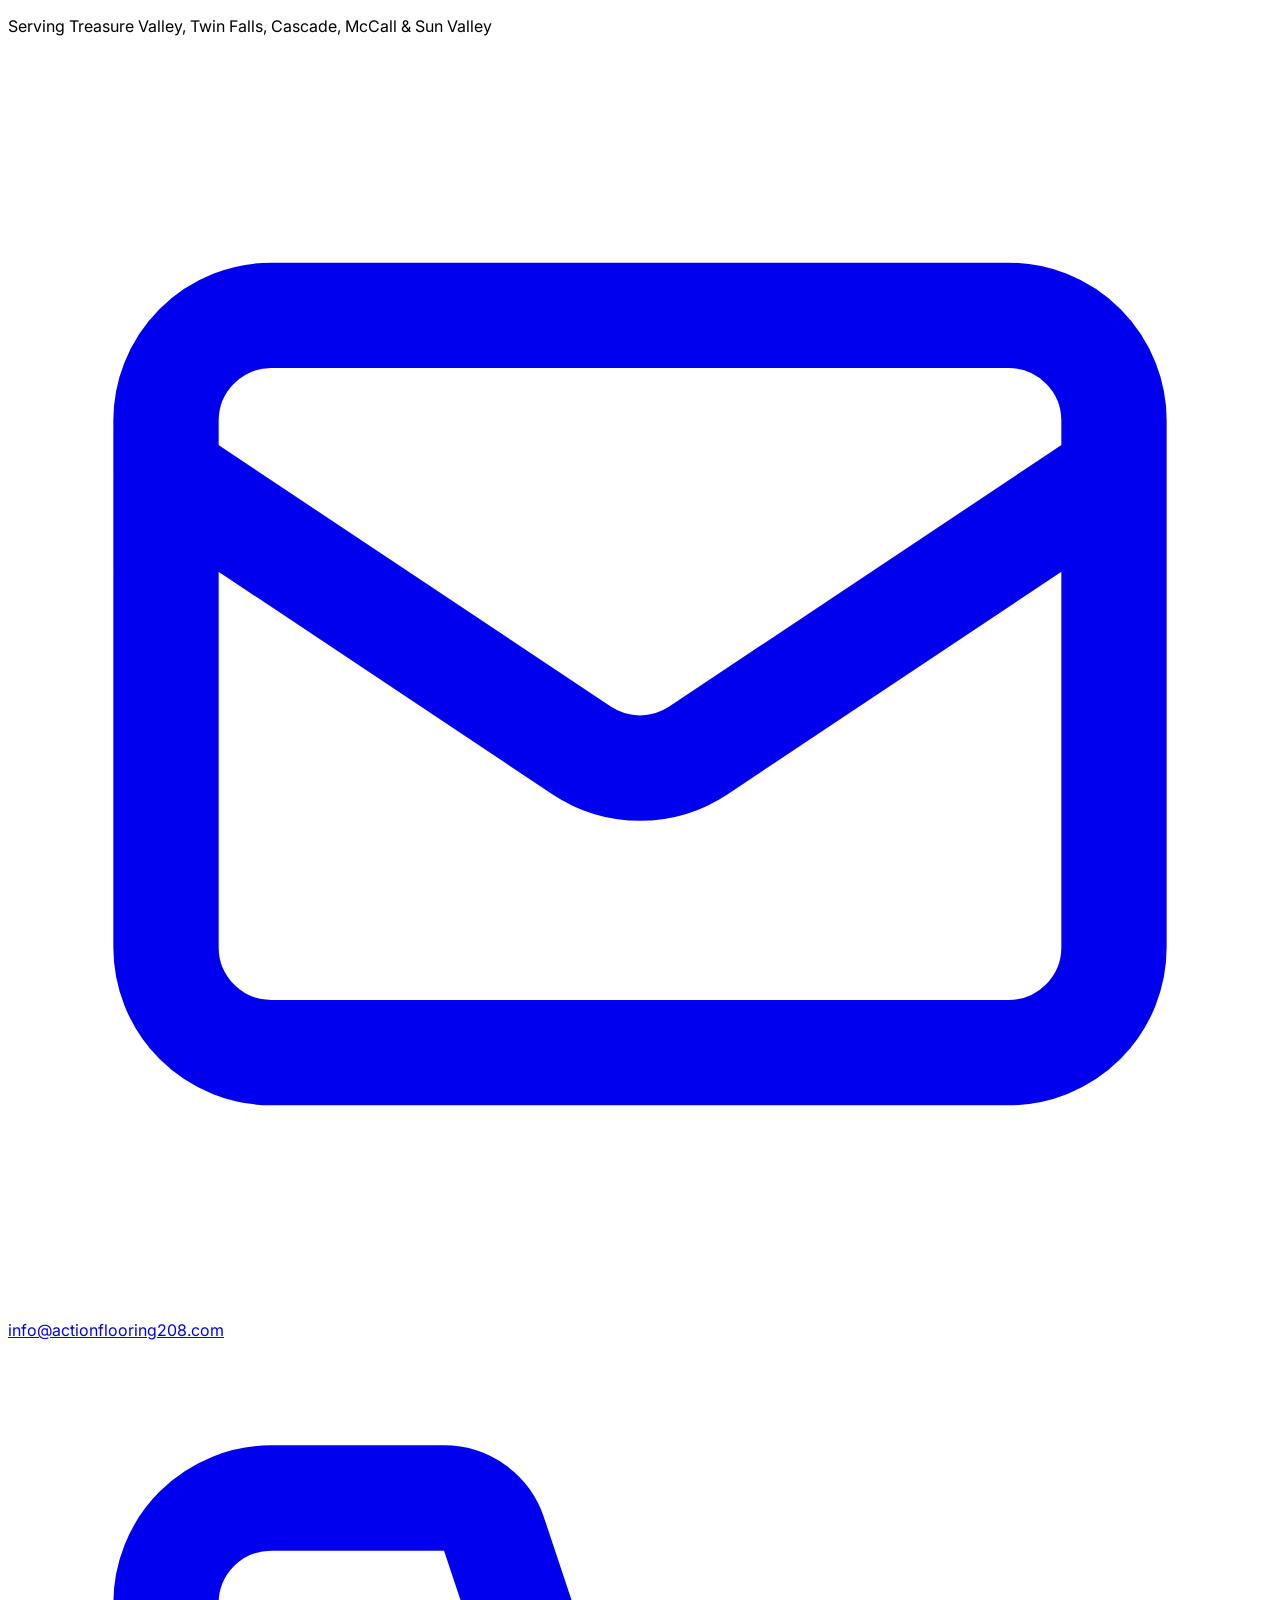
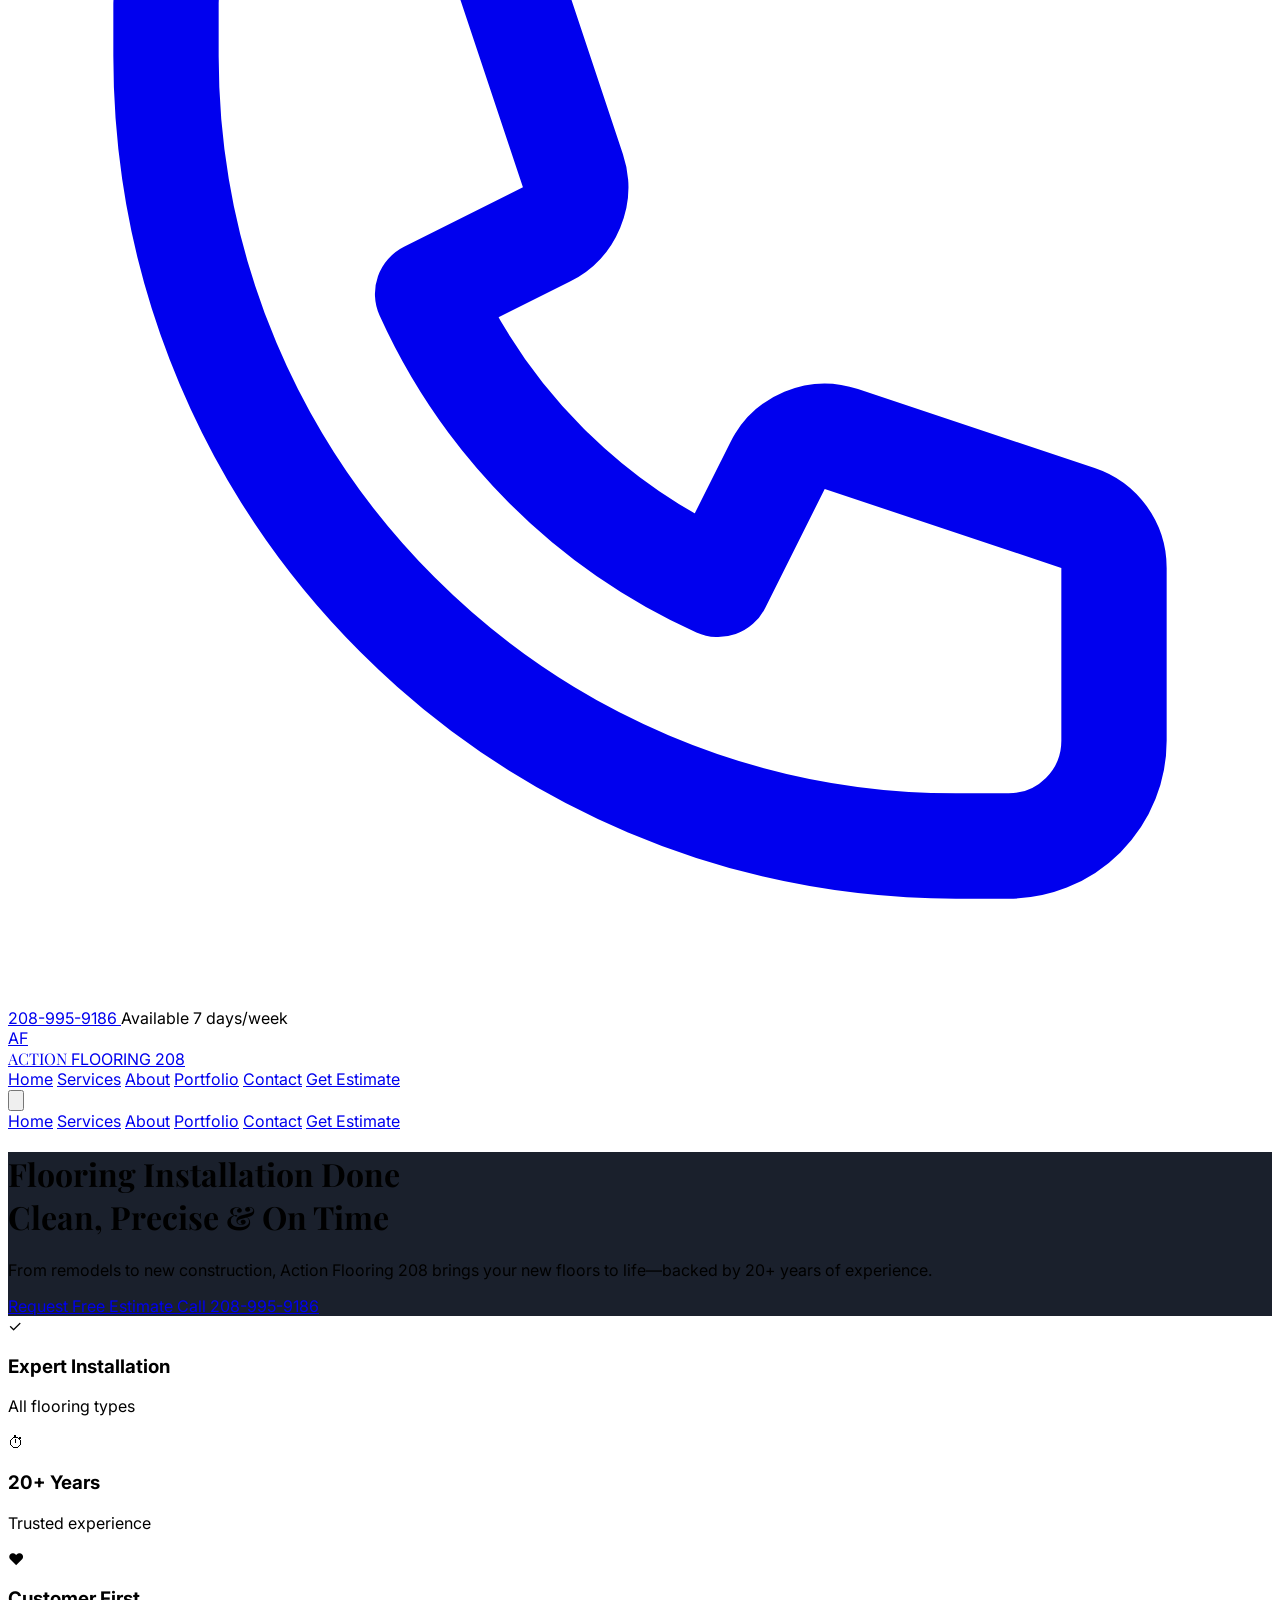
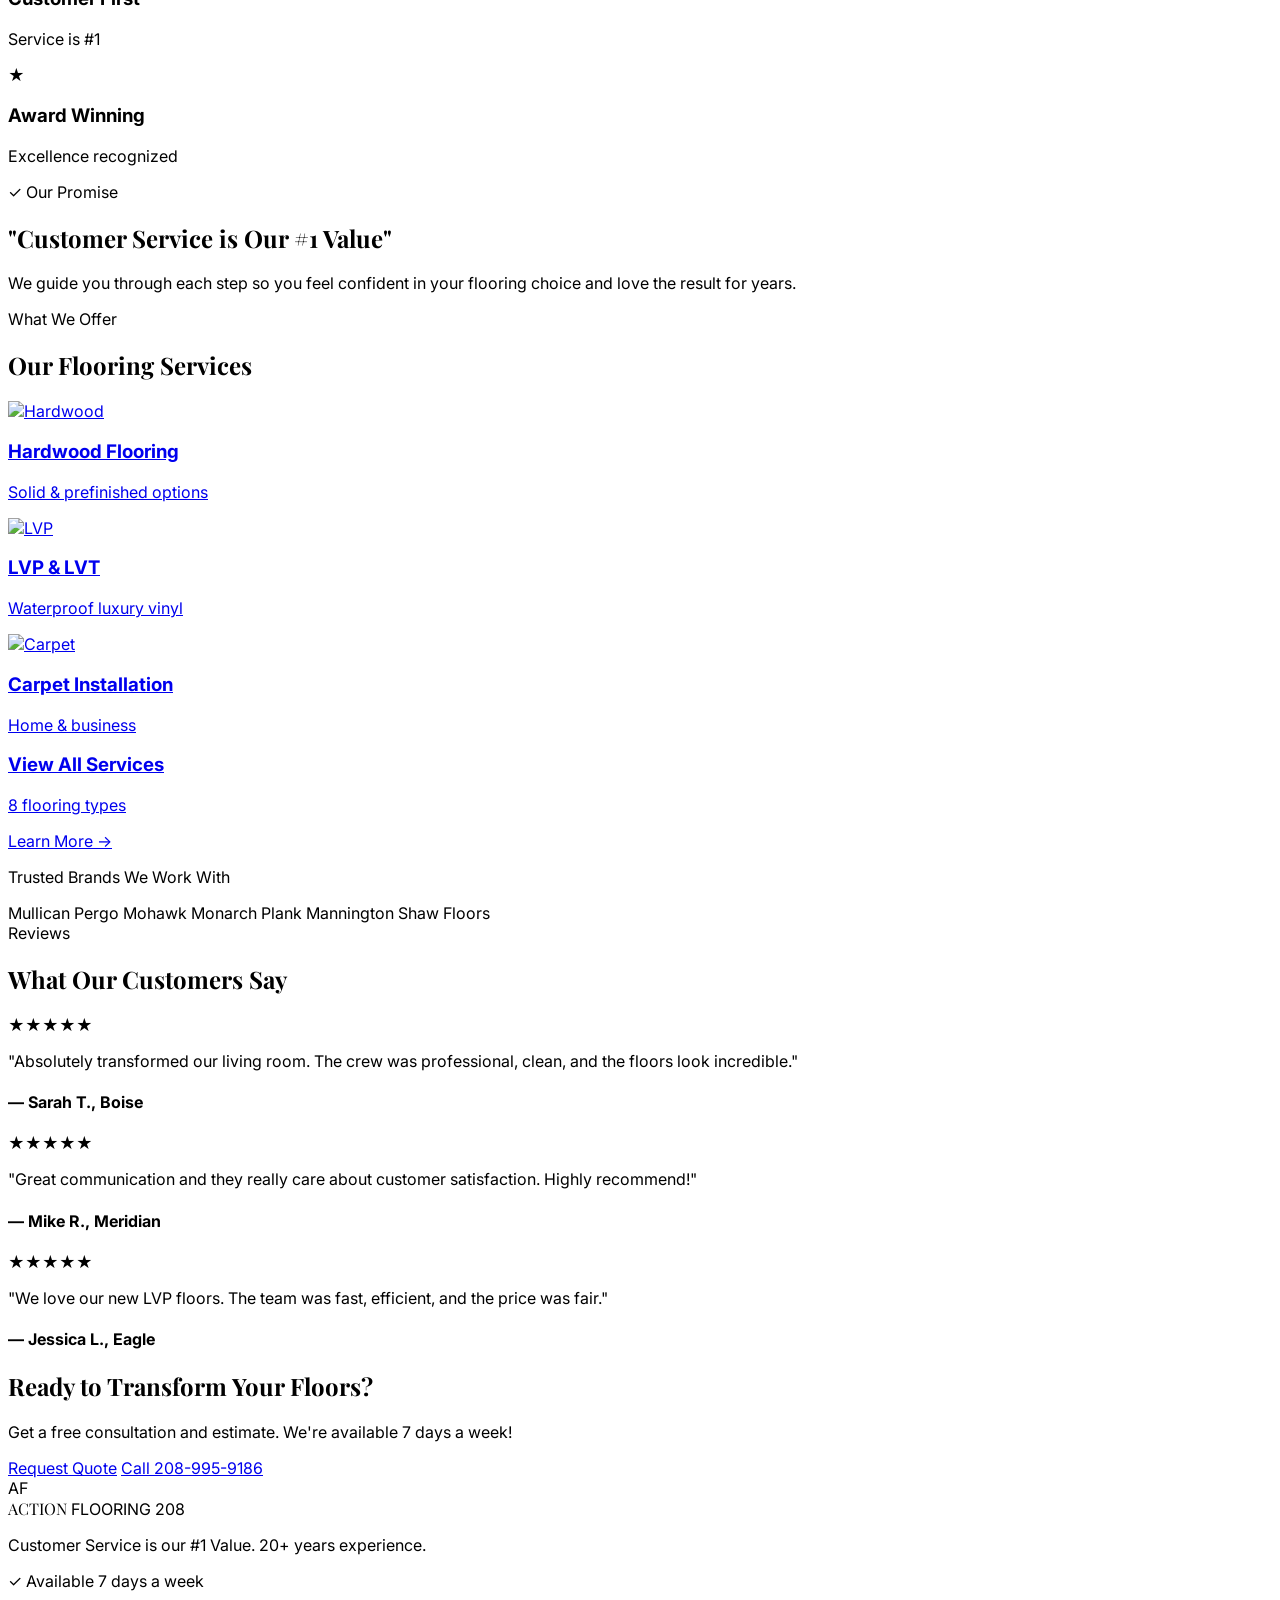
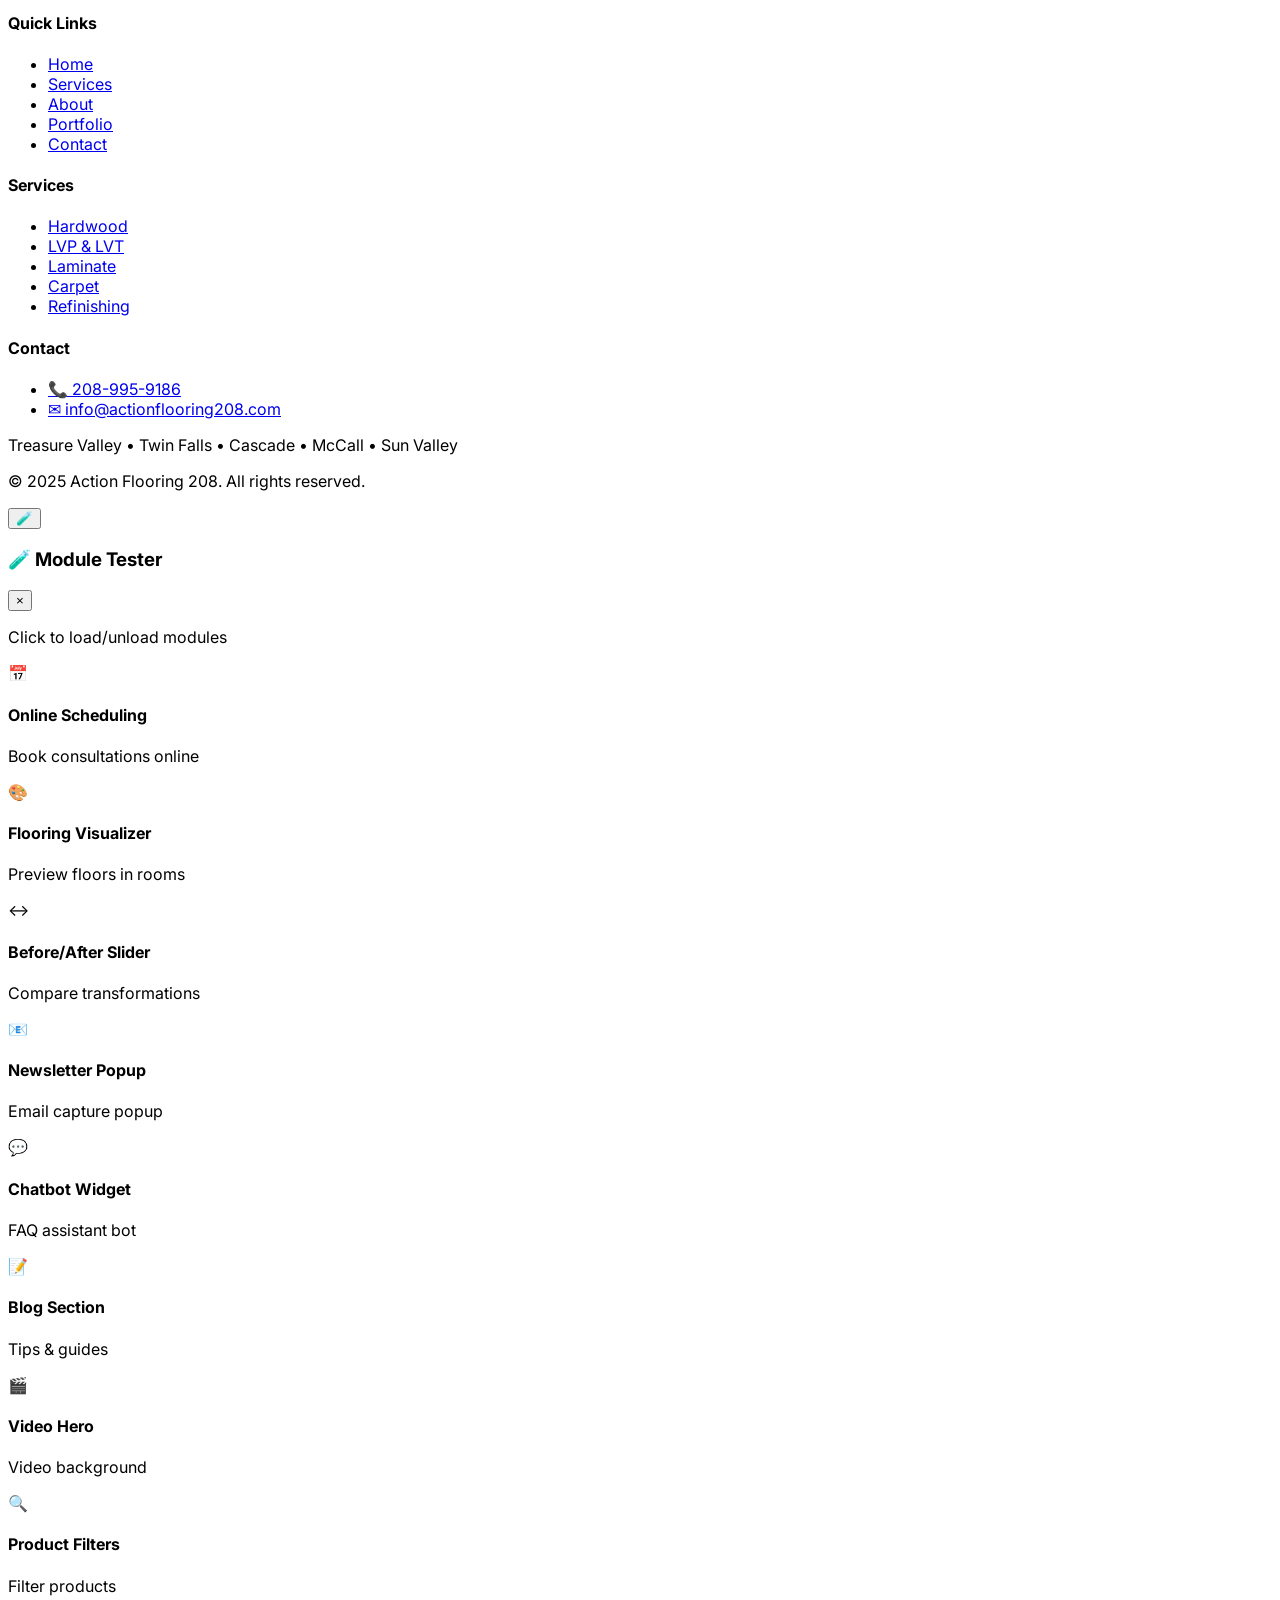
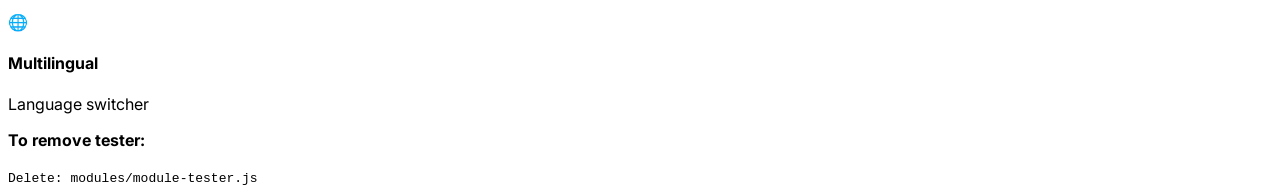
==== index.html @ 858dfdbe "TEST 2" ====
<!DOCTYPE html>
<html lang="en">
<head>
    <meta charset="UTF-8">
    <meta name="viewport" content="width=device-width, initial-scale=1.0">
    <title>Action Flooring 208 | Professional Flooring Installation in Idaho</title>
    <meta name="description" content="Professional flooring installation serving Treasure Valley, Twin Falls, Cascade, McCall & Sun Valley. 20+ years experience. Call 208-995-9186">
    
    <!-- Tailwind CSS -->
    <script src="https://cdn.tailwindcss.com"></script>
    
    <!-- Google Fonts -->
    <link rel="preconnect" href="https://fonts.googleapis.com">
    <link href="https://fonts.googleapis.com/css2?family=Inter:wght@400;500;600;700&family=Playfair+Display:wght@700&display=swap" rel="stylesheet">
    
    <!-- Shared Styles -->
    <link rel="stylesheet" href="styles.css">
</head>
<body class="bg-gray-50 text-gray-800">

    <!-- ==================== TOP BAR ==================== -->
    <div class="bg-slate-900 text-white py-2 text-sm">
        <div class="max-w-7xl mx-auto px-4 flex flex-wrap justify-between items-center gap-2">
            <p class="hidden md:block text-gray-300">Serving Treasure Valley, Twin Falls, Cascade, McCall & Sun Valley</p>
            <div class="flex items-center gap-4">
                <a href="mailto:info@actionflooring208.com" class="hidden sm:flex items-center gap-1 text-gray-300 hover:text-amber-400 transition">
                    <svg class="w-4 h-4" fill="none" stroke="currentColor" viewBox="0 0 24 24"><path stroke-linecap="round" stroke-linejoin="round" stroke-width="2" d="M3 8l7.89 5.26a2 2 0 002.22 0L21 8M5 19h14a2 2 0 002-2V7a2 2 0 00-2-2H5a2 2 0 00-2 2v10a2 2 0 002 2z"/></svg>
                    info@actionflooring208.com
                </a>
                <a href="tel:208-995-9186" class="flex items-center gap-1 font-semibold hover:text-amber-400 transition">
                    <svg class="w-4 h-4" fill="none" stroke="currentColor" viewBox="0 0 24 24"><path stroke-linecap="round" stroke-linejoin="round" stroke-width="2" d="M3 5a2 2 0 012-2h3.28a1 1 0 01.948.684l1.498 4.493a1 1 0 01-.502 1.21l-2.257 1.13a11.042 11.042 0 005.516 5.516l1.13-2.257a1 1 0 011.21-.502l4.493 1.498a1 1 0 01.684.949V19a2 2 0 01-2 2h-1C9.716 21 3 14.284 3 6V5z"/></svg>
                    208-995-9186
                </a>
                <span class="hidden sm:block text-amber-400 font-medium">Available 7 days/week</span>
            </div>
        </div>
    </div>

    <!-- ==================== NAVIGATION ==================== -->
    <nav class="bg-white shadow-md sticky top-0 z-50">
        <div class="max-w-7xl mx-auto px-4 py-3 flex justify-between items-center">
            <!-- Logo -->
            <a href="index.html" class="flex items-center gap-2">
                <div class="w-10 h-10 bg-slate-800 rounded-lg flex items-center justify-center">
                    <span class="text-amber-400 font-bold text-lg">AF</span>
                </div>
                <div>
                    <span class="text-xl font-serif font-bold text-slate-800 block leading-none">ACTION</span>
                    <span class="text-xs font-bold tracking-widest text-amber-600">FLOORING 208</span>
                </div>
            </a>

            <!-- Desktop Navigation -->
            <div class="hidden lg:flex items-center gap-6">
                <a href="index.html" class="font-medium text-amber-600">Home</a>
                <a href="services.html" class="font-medium hover:text-amber-600 transition">Services</a>
                <a href="about.html" class="font-medium hover:text-amber-600 transition">About</a>
                <a href="portfolio.html" class="font-medium hover:text-amber-600 transition">Portfolio</a>
                <a href="contact.html" class="font-medium hover:text-amber-600 transition">Contact</a>
                <a href="quote.html" class="bg-amber-500 hover:bg-amber-600 text-white font-semibold px-5 py-2 rounded-full transition">Get Estimate</a>
            </div>

            <!-- Mobile Menu Button -->
            <button id="menuBtn" class="lg:hidden p-2">
                <svg class="w-6 h-6" fill="none" stroke="currentColor" viewBox="0 0 24 24"><path stroke-linecap="round" stroke-linejoin="round" stroke-width="2" d="M4 6h16M4 12h16M4 18h16"/></svg>
            </button>
        </div>

        <!-- Mobile Menu -->
        <div id="mobileMenu" class="hidden lg:hidden bg-gray-50 border-t px-4 py-2">
            <a href="index.html" class="block py-2 text-amber-600">Home</a>
            <a href="services.html" class="block py-2 hover:text-amber-600">Services</a>
            <a href="about.html" class="block py-2 hover:text-amber-600">About</a>
            <a href="portfolio.html" class="block py-2 hover:text-amber-600">Portfolio</a>
            <a href="contact.html" class="block py-2 hover:text-amber-600">Contact</a>
            <a href="quote.html" class="block py-2 mt-2 bg-amber-500 text-white text-center rounded-lg">Get Estimate</a>
        </div>
    </nav>

    <!-- ==================== HERO SECTION ==================== -->
    <header class="hero-bg text-white py-24 md:py-32">
        <div class="max-w-7xl mx-auto px-4 text-center animate-fade-in">
            <h1 class="text-4xl md:text-5xl lg:text-6xl font-serif font-bold mb-6">
                Flooring Installation Done<br>Clean, Precise & On Time
            </h1>
            <p class="text-xl text-gray-200 mb-8 max-w-2xl mx-auto">
                From remodels to new construction, Action Flooring 208 brings your new floors to life—backed by 20+ years of experience.
            </p>
            <div class="flex flex-col sm:flex-row justify-center gap-4">
                <a href="quote.html" class="px-8 py-4 bg-amber-500 hover:bg-amber-600 text-white font-bold rounded-lg text-lg transition transform hover:-translate-y-1">
                    Request Free Estimate
                </a>
                <a href="tel:208-995-9186" class="px-8 py-4 border-2 border-white hover:bg-white hover:text-slate-900 font-bold rounded-lg text-lg transition">
                    Call 208-995-9186
                </a>
            </div>
        </div>
    </header>

    <!-- ==================== FEATURES STRIP ==================== -->
    <section class="bg-slate-800 text-white py-10">
        <div class="max-w-7xl mx-auto px-4 grid grid-cols-2 md:grid-cols-4 gap-6 text-center">
            <div>
                <div class="text-amber-400 text-3xl mb-2">✓</div>
                <h3 class="font-bold">Expert Installation</h3>
                <p class="text-gray-300 text-sm">All flooring types</p>
            </div>
            <div>
                <div class="text-amber-400 text-3xl mb-2">⏱</div>
                <h3 class="font-bold">20+ Years</h3>
                <p class="text-gray-300 text-sm">Trusted experience</p>
            </div>
            <div>
                <div class="text-amber-400 text-3xl mb-2">♥</div>
                <h3 class="font-bold">Customer First</h3>
                <p class="text-gray-300 text-sm">Service is #1</p>
            </div>
            <div>
                <div class="text-amber-400 text-3xl mb-2">★</div>
                <h3 class="font-bold">Award Winning</h3>
                <p class="text-gray-300 text-sm">Excellence recognized</p>
            </div>
        </div>
    </section>

    <!-- ==================== VALUE PROPOSITION ==================== -->
    <section class="py-12 bg-gradient-to-r from-amber-50 to-orange-50">
        <div class="max-w-3xl mx-auto px-4 text-center">
            <p class="inline-block bg-amber-100 text-amber-800 px-4 py-1 rounded-full text-sm font-semibold mb-3">✓ Our Promise</p>
            <h2 class="text-2xl md:text-3xl font-serif font-bold text-slate-800">"Customer Service is Our #1 Value"</h2>
            <p class="text-gray-600 mt-3">We guide you through each step so you feel confident in your flooring choice and love the result for years.</p>
        </div>
    </section>

    <!-- ==================== SERVICES PREVIEW ==================== -->
    <section class="py-16 bg-white">
        <div class="max-w-7xl mx-auto px-4">
            <div class="text-center mb-12">
                <span class="text-amber-600 font-bold uppercase text-sm tracking-wider">What We Offer</span>
                <h2 class="text-slate-800 text-3xl md:text-4xl font-serif font-bold mt-2">Our Flooring Services</h2>
                <div class="h-1 w-20 bg-amber-500 mx-auto mt-4 rounded"></div>
            </div>

            <!-- Services Grid -->
            <div class="grid sm:grid-cols-2 lg:grid-cols-4 gap-5">
                <!-- Hardwood -->
                <a href="services.html#hardwood" class="group bg-gray-50 rounded-xl overflow-hidden border hover:shadow-lg transition">
                    <div class="h-36 overflow-hidden">
                        <img src="https://images.unsplash.com/photo-1516455590571-18256e5bb9ff?w=400&q=60" alt="Hardwood" class="w-full h-full object-cover group-hover:scale-105 transition duration-500">
                    </div>
                    <div class="p-4">
                        <h3 class="font-bold text-slate-800">Hardwood Flooring</h3>
                        <p class="text-gray-600 text-sm mt-1">Solid & prefinished options</p>
                    </div>
                </a>

                <!-- LVP/LVT -->
                <a href="services.html#lvp" class="group bg-gray-50 rounded-xl overflow-hidden border hover:shadow-lg transition">
                    <div class="h-36 overflow-hidden">
                        <img src="https://images.unsplash.com/photo-1484154218962-a1c429d4c713?w=400&q=60" alt="LVP" class="w-full h-full object-cover group-hover:scale-105 transition duration-500">
                    </div>
                    <div class="p-4">
                        <h3 class="font-bold text-slate-800">LVP & LVT</h3>
                        <p class="text-gray-600 text-sm mt-1">Waterproof luxury vinyl</p>
                    </div>
                </a>

                <!-- Carpet -->
                <a href="services.html#carpet" class="group bg-gray-50 rounded-xl overflow-hidden border hover:shadow-lg transition">
                    <div class="h-36 overflow-hidden">
                        <img src="https://images.unsplash.com/photo-1522771772030-2f588605ce01?w=400&q=60" alt="Carpet" class="w-full h-full object-cover group-hover:scale-105 transition duration-500">
                    </div>
                    <div class="p-4">
                        <h3 class="font-bold text-slate-800">Carpet Installation</h3>
                        <p class="text-gray-600 text-sm mt-1">Home & business</p>
                    </div>
                </a>

                <!-- CTA Card -->
                <a href="services.html" class="bg-slate-800 rounded-xl flex flex-col justify-center items-center p-6 text-white text-center hover:bg-slate-700 transition">
                    <h3 class="text-xl font-bold mb-2">View All Services</h3>
                    <p class="text-slate-300 mb-4 text-sm">8 flooring types</p>
                    <span class="bg-amber-500 text-white font-bold px-5 py-2 rounded-lg">Learn More →</span>
                </a>
            </div>
        </div>
    </section>

    <!-- ==================== BRANDS BAR ==================== -->
    <section class="py-8 bg-gray-100 border-y">
        <div class="max-w-7xl mx-auto px-4">
            <p class="text-center text-gray-400 text-sm mb-4 uppercase tracking-wider">Trusted Brands We Work With</p>
            <div class="flex flex-wrap justify-center gap-x-8 gap-y-2 text-xl font-bold text-gray-300">
                <span>Mullican</span>
                <span>Pergo</span>
                <span>Mohawk</span>
                <span>Monarch Plank</span>
                <span>Mannington</span>
                <span>Shaw Floors</span>
            </div>
        </div>
    </section>

    <!-- ==================== TESTIMONIALS PREVIEW ==================== -->
    <section class="py-16 bg-white">
        <div class="max-w-7xl mx-auto px-4">
            <div class="text-center mb-10">
                <span class="text-amber-600 font-bold uppercase text-sm">Reviews</span>
                <h2 class="text-slate-800 text-3xl font-serif font-bold mt-2">What Our Customers Say</h2>
            </div>
            <div class="grid md:grid-cols-3 gap-6">
                <!-- Review 1 -->
                <div class="bg-gray-50 p-6 rounded-xl border">
                    <div class="flex justify-center mb-3 text-amber-500 text-lg">★★★★★</div>
                    <p class="text-gray-600 italic mb-3">"Absolutely transformed our living room. The crew was professional, clean, and the floors look incredible."</p>
                    <h4 class="font-bold text-slate-800">— Sarah T., Boise</h4>
                </div>
                <!-- Review 2 -->
                <div class="bg-gray-50 p-6 rounded-xl border">
                    <div class="flex justify-center mb-3 text-amber-500 text-lg">★★★★★</div>
                    <p class="text-gray-600 italic mb-3">"Great communication and they really care about customer satisfaction. Highly recommend!"</p>
                    <h4 class="font-bold text-slate-800">— Mike R., Meridian</h4>
                </div>
                <!-- Review 3 -->
                <div class="bg-gray-50 p-6 rounded-xl border">
                    <div class="flex justify-center mb-3 text-amber-500 text-lg">★★★★★</div>
                    <p class="text-gray-600 italic mb-3">"We love our new LVP floors. The team was fast, efficient, and the price was fair."</p>
                    <h4 class="font-bold text-slate-800">— Jessica L., Eagle</h4>
                </div>
            </div>
        </div>
    </section>

    <!-- ==================== CTA SECTION ==================== -->
    <section class="py-16 bg-slate-800">
        <div class="max-w-7xl mx-auto px-4 text-center">
            <h2 class="text-2xl md:text-3xl font-serif font-bold text-white mb-5">Ready to Transform Your Floors?</h2>
            <p class="text-slate-300 mb-8 max-w-xl mx-auto">Get a free consultation and estimate. We're available 7 days a week!</p>
            <div class="flex flex-wrap justify-center gap-4">
                <a href="quote.html" class="px-8 py-3 bg-amber-500 hover:bg-amber-600 text-white font-bold rounded-lg transition">Request Quote</a>
                <a href="tel:208-995-9186" class="px-8 py-3 border-2 border-white text-white hover:bg-white hover:text-slate-900 font-bold rounded-lg transition">Call 208-995-9186</a>
            </div>
        </div>
    </section>

    <!-- ==================== FOOTER ==================== -->
    <footer class="bg-gray-900 text-gray-400 py-10">
        <div class="max-w-7xl mx-auto px-4">
            <div class="grid md:grid-cols-4 gap-8 mb-8">
                <!-- Brand -->
                <div>
                    <div class="flex items-center gap-2 mb-3">
                        <div class="w-8 h-8 bg-slate-800 rounded flex items-center justify-center">
                            <span class="text-amber-400 font-bold text-sm">AF</span>
                        </div>
                        <div>
                            <span class="font-serif font-bold text-white block leading-none">ACTION</span>
                            <span class="text-xs font-bold tracking-widest text-amber-500">FLOORING 208</span>
                        </div>
                    </div>
                    <p class="text-sm">Customer Service is our #1 Value. 20+ years experience.</p>
                    <p class="text-green-400 text-sm mt-2">✓ Available 7 days a week</p>
                </div>

                <!-- Quick Links -->
                <div>
                    <h4 class="font-bold text-white mb-3">Quick Links</h4>
                    <ul class="space-y-1 text-sm">
                        <li><a href="index.html" class="hover:text-amber-400 transition">Home</a></li>
                        <li><a href="services.html" class="hover:text-amber-400 transition">Services</a></li>
                        <li><a href="about.html" class="hover:text-amber-400 transition">About</a></li>
                        <li><a href="portfolio.html" class="hover:text-amber-400 transition">Portfolio</a></li>
                        <li><a href="contact.html" class="hover:text-amber-400 transition">Contact</a></li>
                    </ul>
                </div>

                <!-- Services -->
                <div>
                    <h4 class="font-bold text-white mb-3">Services</h4>
                    <ul class="space-y-1 text-sm">
                        <li><a href="services.html#hardwood" class="hover:text-amber-400 transition">Hardwood</a></li>
                        <li><a href="services.html#lvp" class="hover:text-amber-400 transition">LVP & LVT</a></li>
                        <li><a href="services.html#laminate" class="hover:text-amber-400 transition">Laminate</a></li>
                        <li><a href="services.html#carpet" class="hover:text-amber-400 transition">Carpet</a></li>
                        <li><a href="services.html#refinishing" class="hover:text-amber-400 transition">Refinishing</a></li>
                    </ul>
                </div>

                <!-- Contact -->
                <div>
                    <h4 class="font-bold text-white mb-3">Contact</h4>
                    <ul class="space-y-1 text-sm">
                        <li><a href="tel:208-995-9186" class="hover:text-amber-400 transition">📞 208-995-9186</a></li>
                        <li><a href="mailto:info@actionflooring208.com" class="hover:text-amber-400 transition">✉ info@actionflooring208.com</a></li>
                    </ul>
                    <p class="text-sm mt-3">Treasure Valley • Twin Falls • Cascade • McCall • Sun Valley</p>
                </div>
            </div>

            <div class="border-t border-gray-800 pt-6 text-center text-sm">
                <p>© 2025 Action Flooring 208. All rights reserved.</p>
            </div>
        </div>
    </footer>

    <!-- ==================== SCRIPTS ==================== -->
    <script>
        // Mobile menu toggle
        document.getElementById('menuBtn').onclick = () => {
            document.getElementById('mobileMenu').classList.toggle('hidden');
        };
    </script>

    <!-- 
        ==================== MODULE TESTER ====================
        Remove this script tag to disable the module tester sidebar
    -->
    <script src="modules/module-tester.js"></script>

</body>
</html>
---- styles.css ----
/* ==================== SHARED STYLES ==================== */
/* Used across all pages */

/* Fonts */
body {
    font-family: 'Inter', sans-serif;
}

.font-serif {
    font-family: 'Playfair Display', serif;
}

/* Smooth scrolling */
html {
    scroll-behavior: smooth;
}

/* Hero background */
.hero-bg {
    background-color: #1a202c;
    background-image: url("https://images.unsplash.com/photo-1581858726768-758a0336195c?w=1200&q=60");
    background-size: cover;
    background-position: center;
    background-blend-mode: overlay;
}

/* Page header (non-home pages) */
.page-header {
    background: linear-gradient(135deg, #1e293b 0%, #334155 100%);
}

/* Fade in animation */
@keyframes fadeIn {
    from { opacity: 0; transform: translateY(20px); }
    to { opacity: 1; transform: translateY(0); }
}

.animate-fade-in {
    animation: fadeIn 0.8s ease-out;
}

/* Card hover effects */
.card-hover {
    transition: transform 0.3s, box-shadow 0.3s;
}

.card-hover:hover {
    transform: translateY(-4px);
    box-shadow: 0 12px 24px rgba(0,0,0,0.1);
}

/* Form focus states */
input:focus, select:focus, textarea:focus {
    outline: none;
    border-color: #f59e0b;
    box-shadow: 0 0 0 3px rgba(245, 158, 11, 0.1);
}

/* Button hover lift */
.btn-lift {
    transition: transform 0.2s, box-shadow 0.2s;
}

.btn-lift:hover {
    transform: translateY(-2px);
    box-shadow: 0 4px 12px rgba(0,0,0,0.15);
}

/* Gallery item overlay */
.gallery-overlay {
    background: linear-gradient(to top, rgba(0,0,0,0.7) 0%, transparent 100%);
    opacity: 0;
    transition: opacity 0.3s;
}

.gallery-item:hover .gallery-overlay {
    opacity: 1;
}

/* Service card image zoom */
.service-card img {
    transition: transform 0.5s;
}

.service-card:hover img {
    transform: scale(1.05);
}

/* Scroll margin for anchor links */
[id] {
    scroll-margin-top: 80px;
}
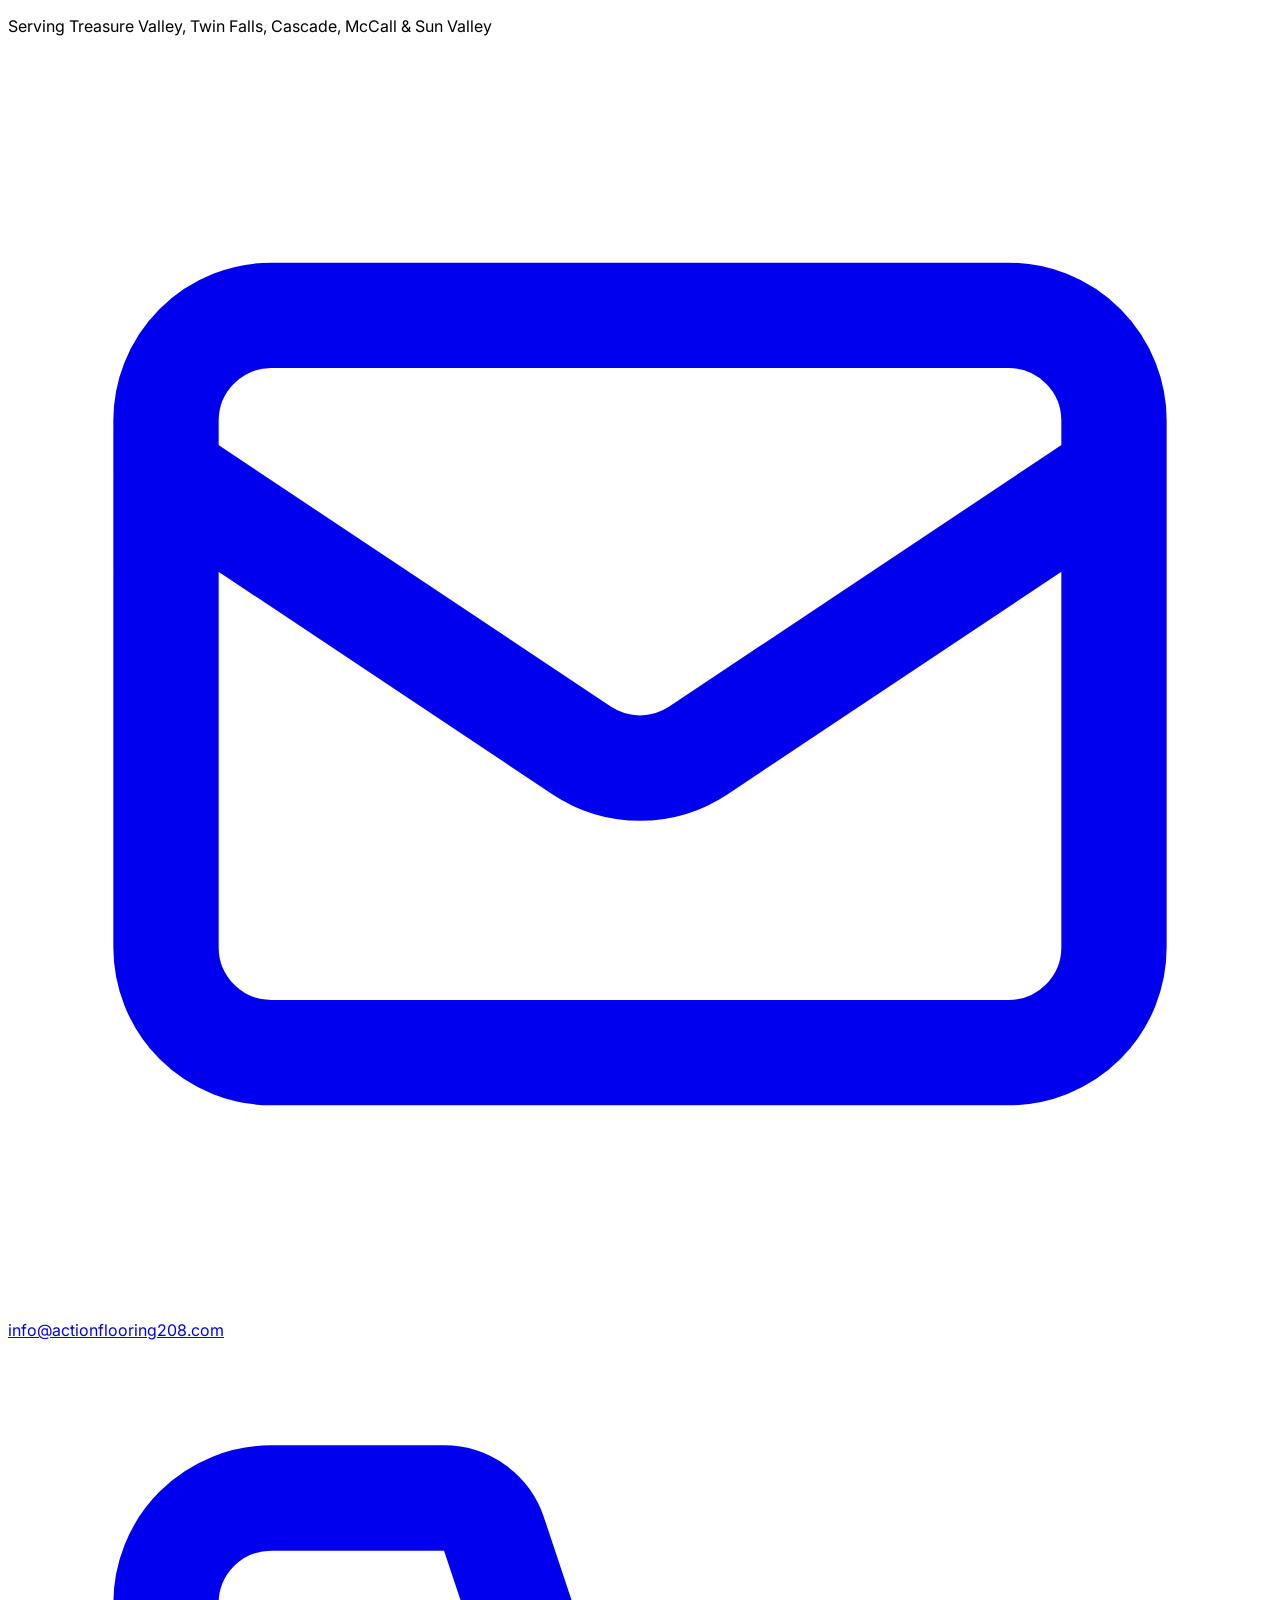
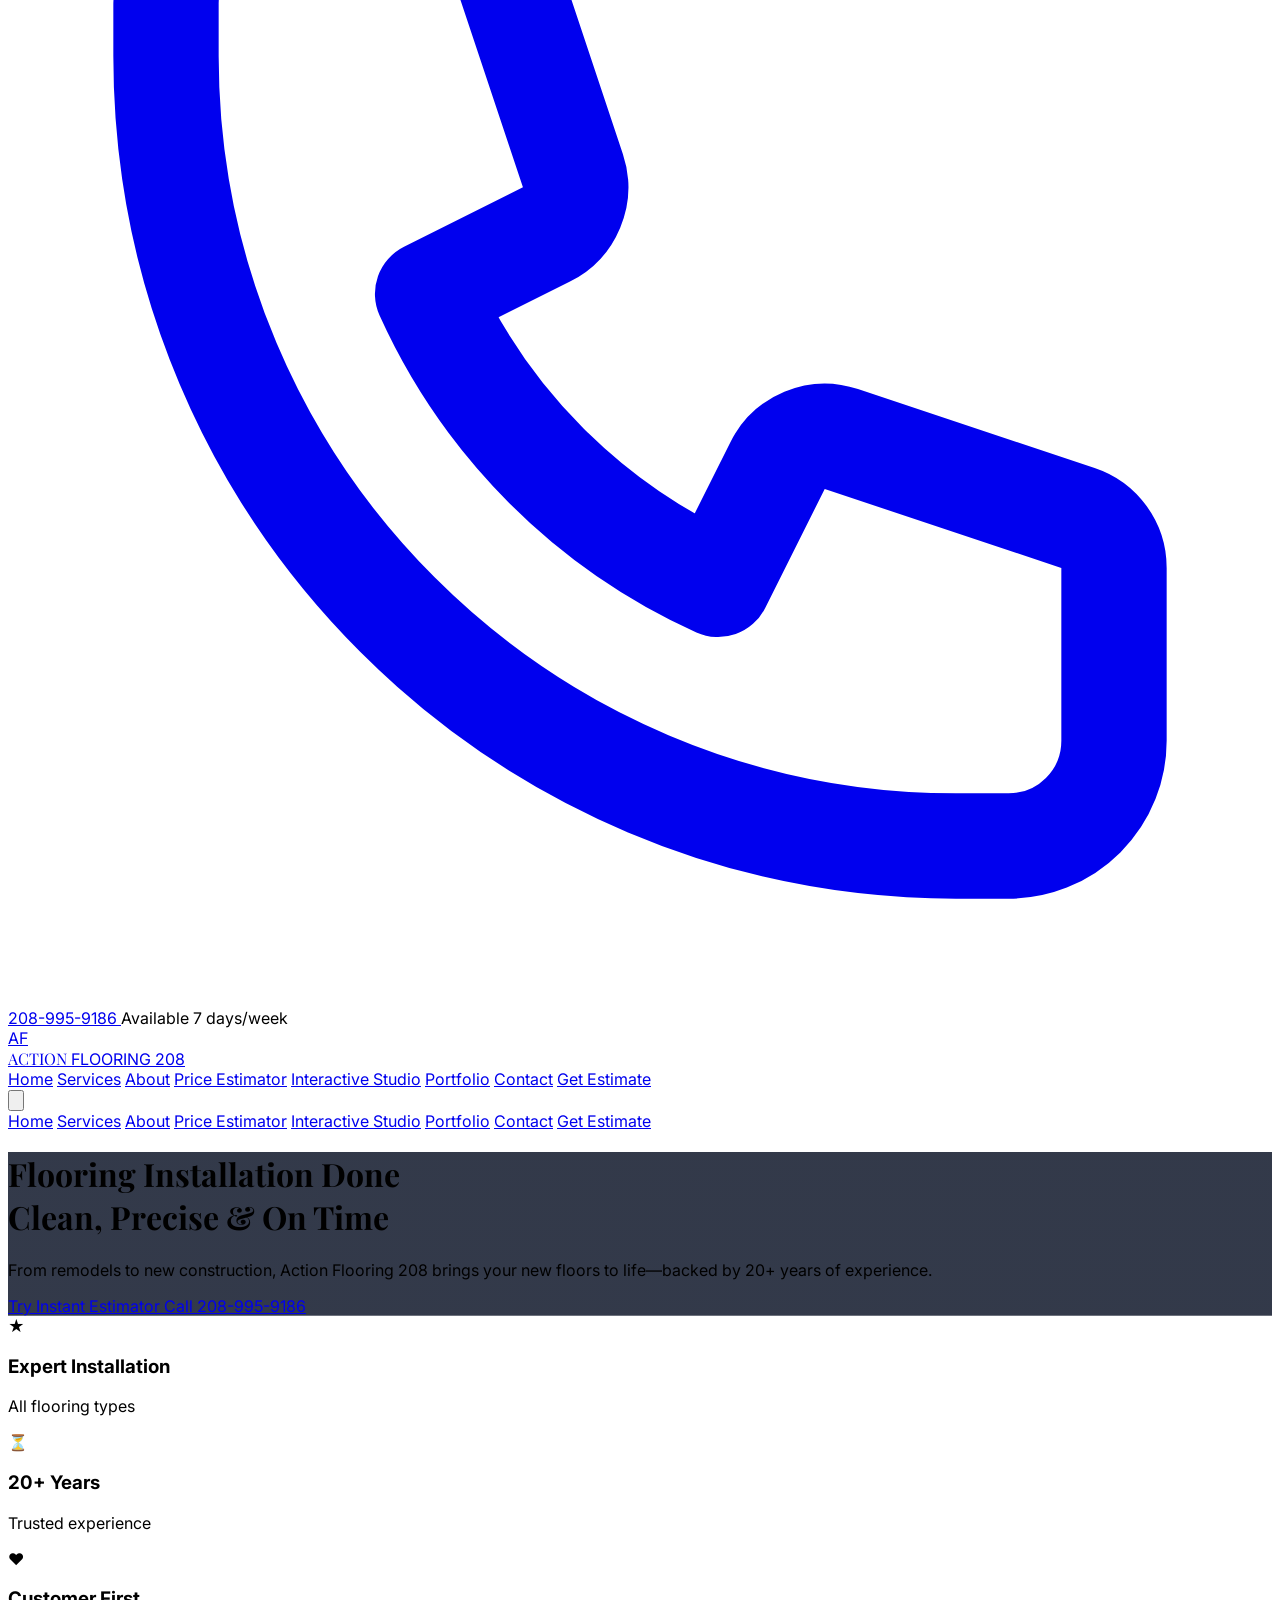
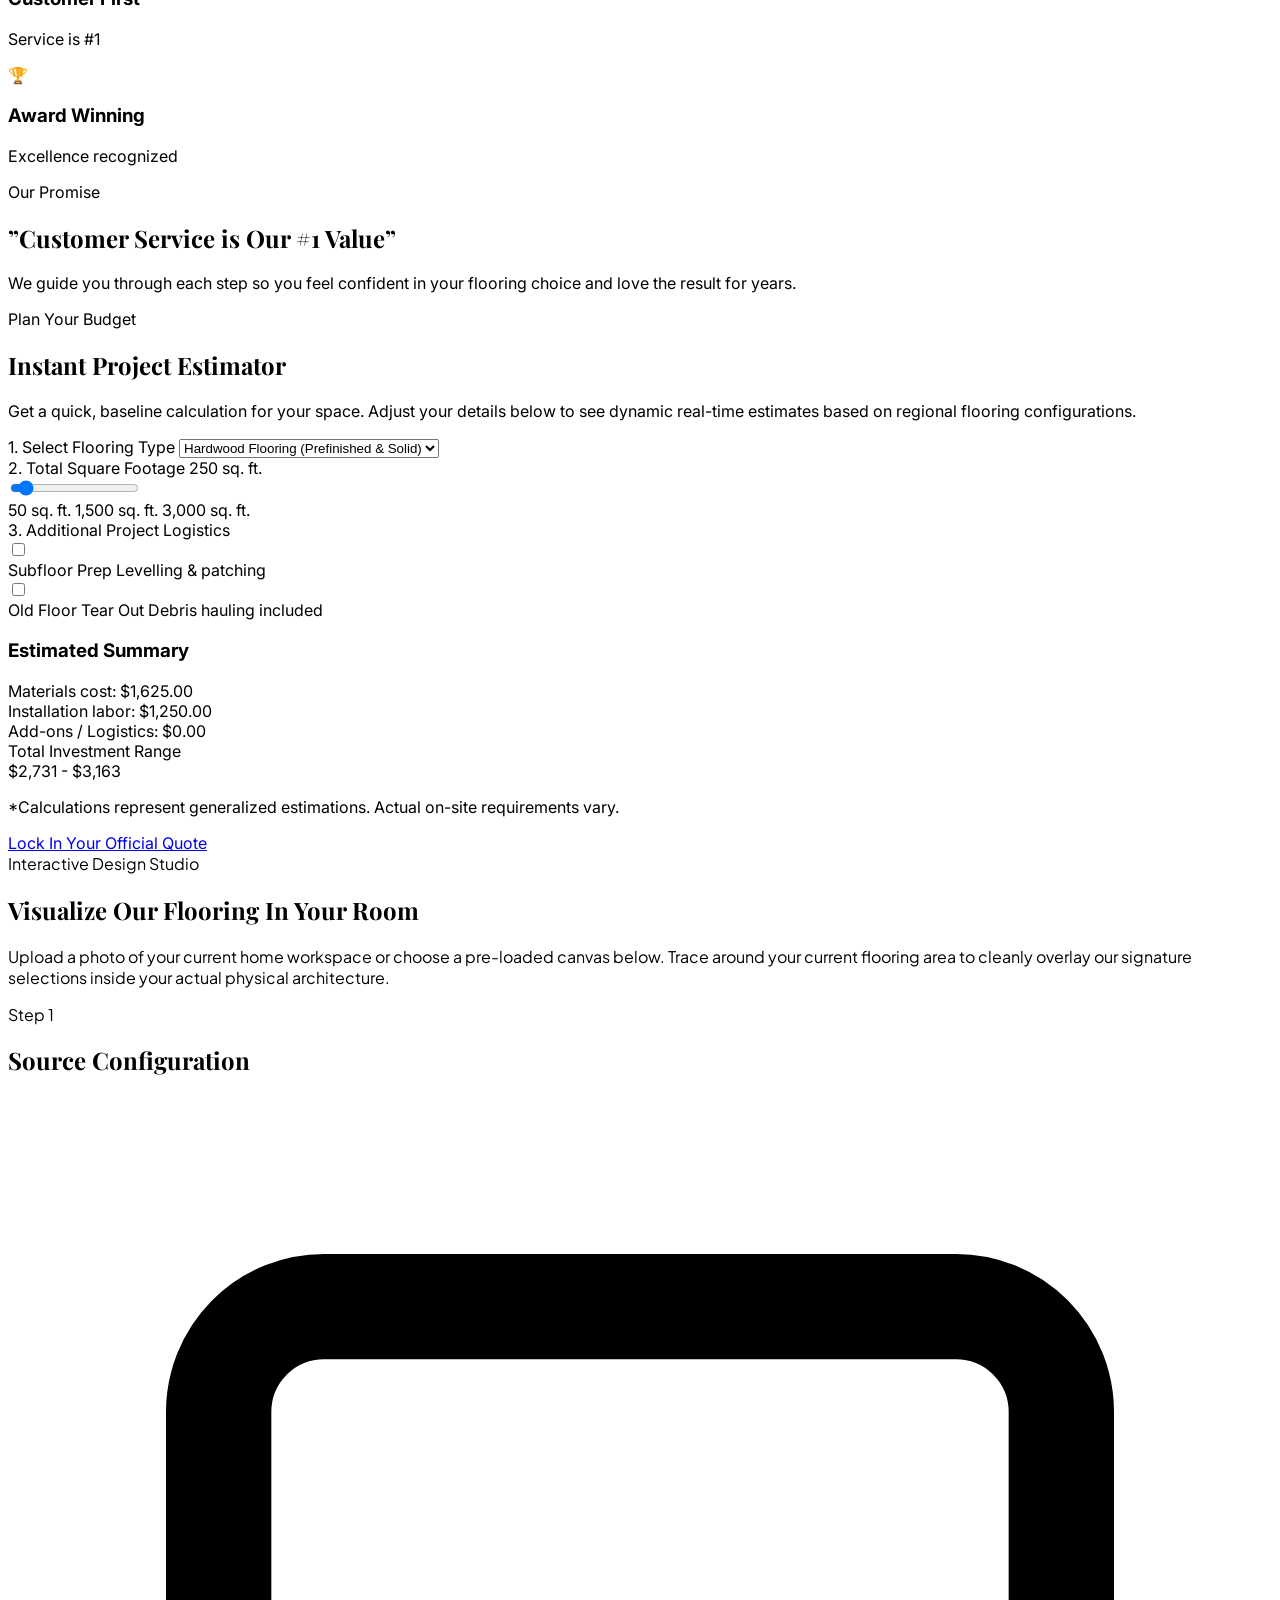
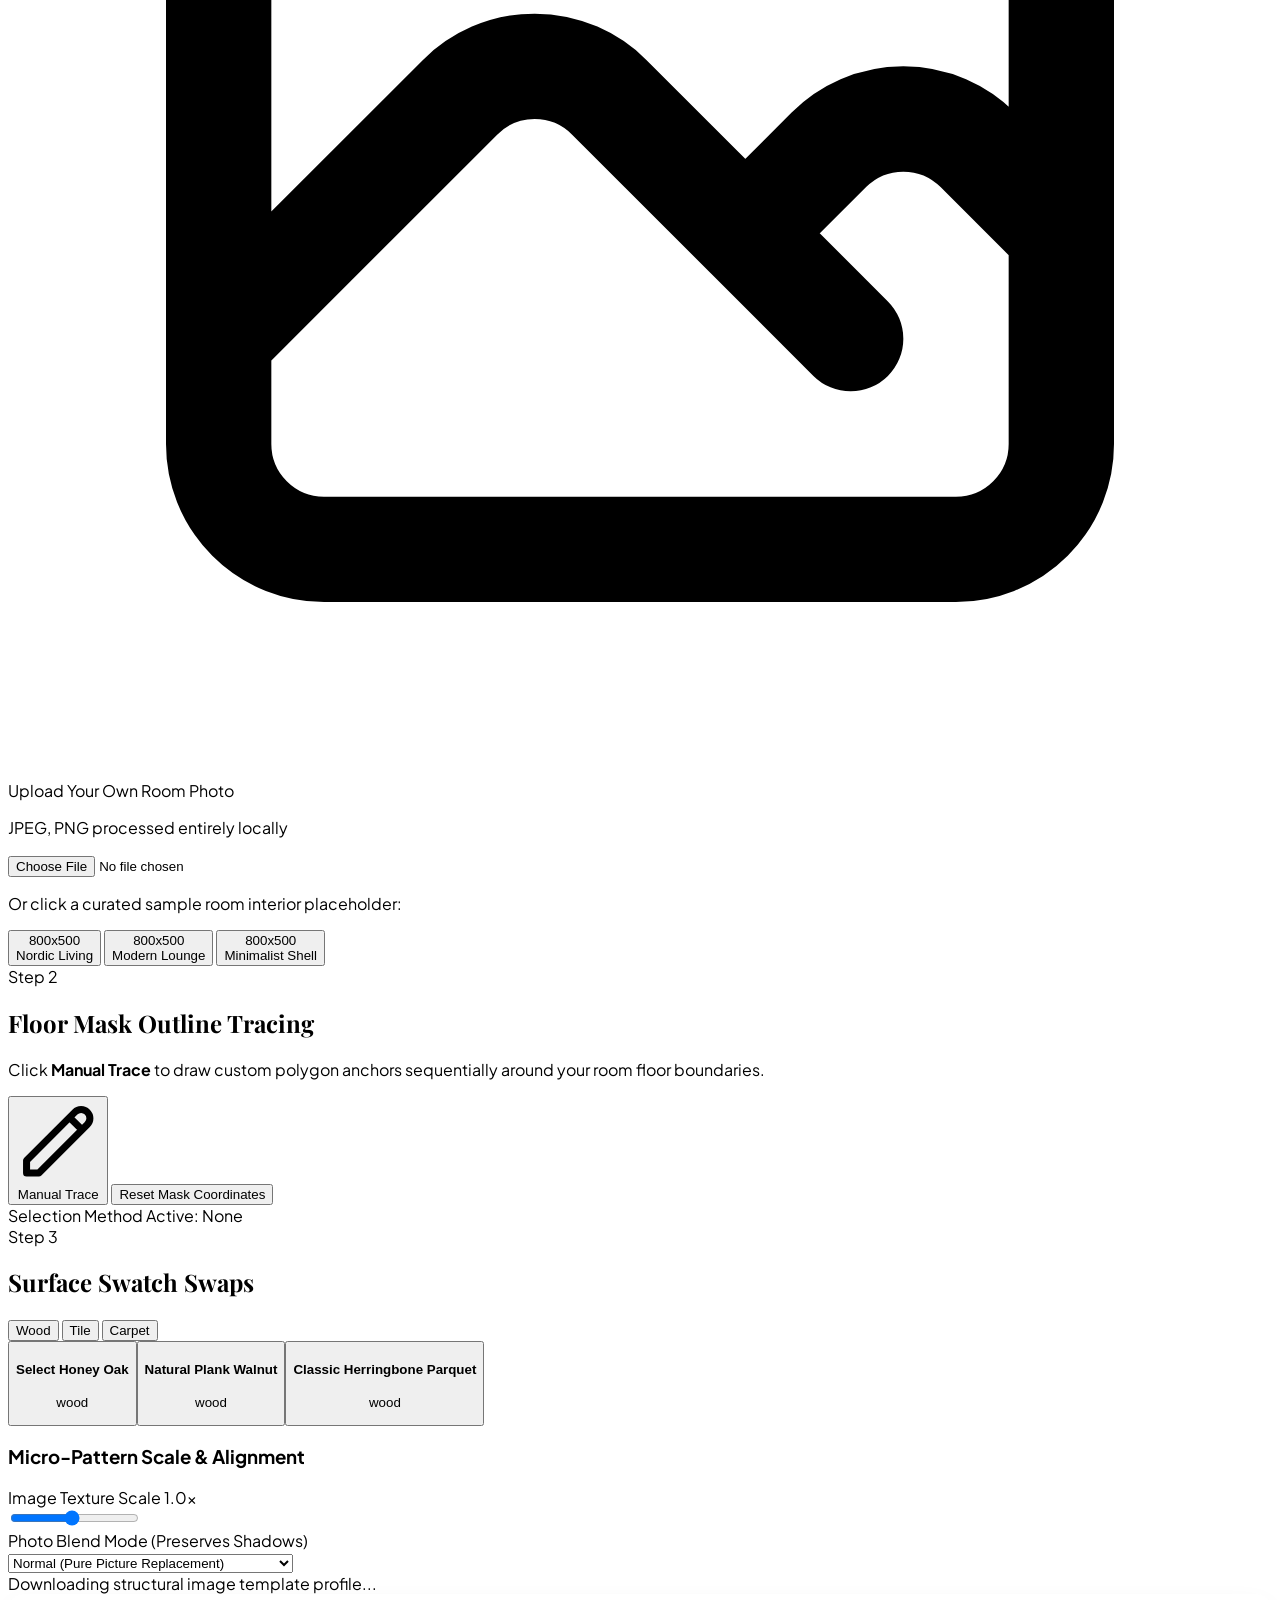
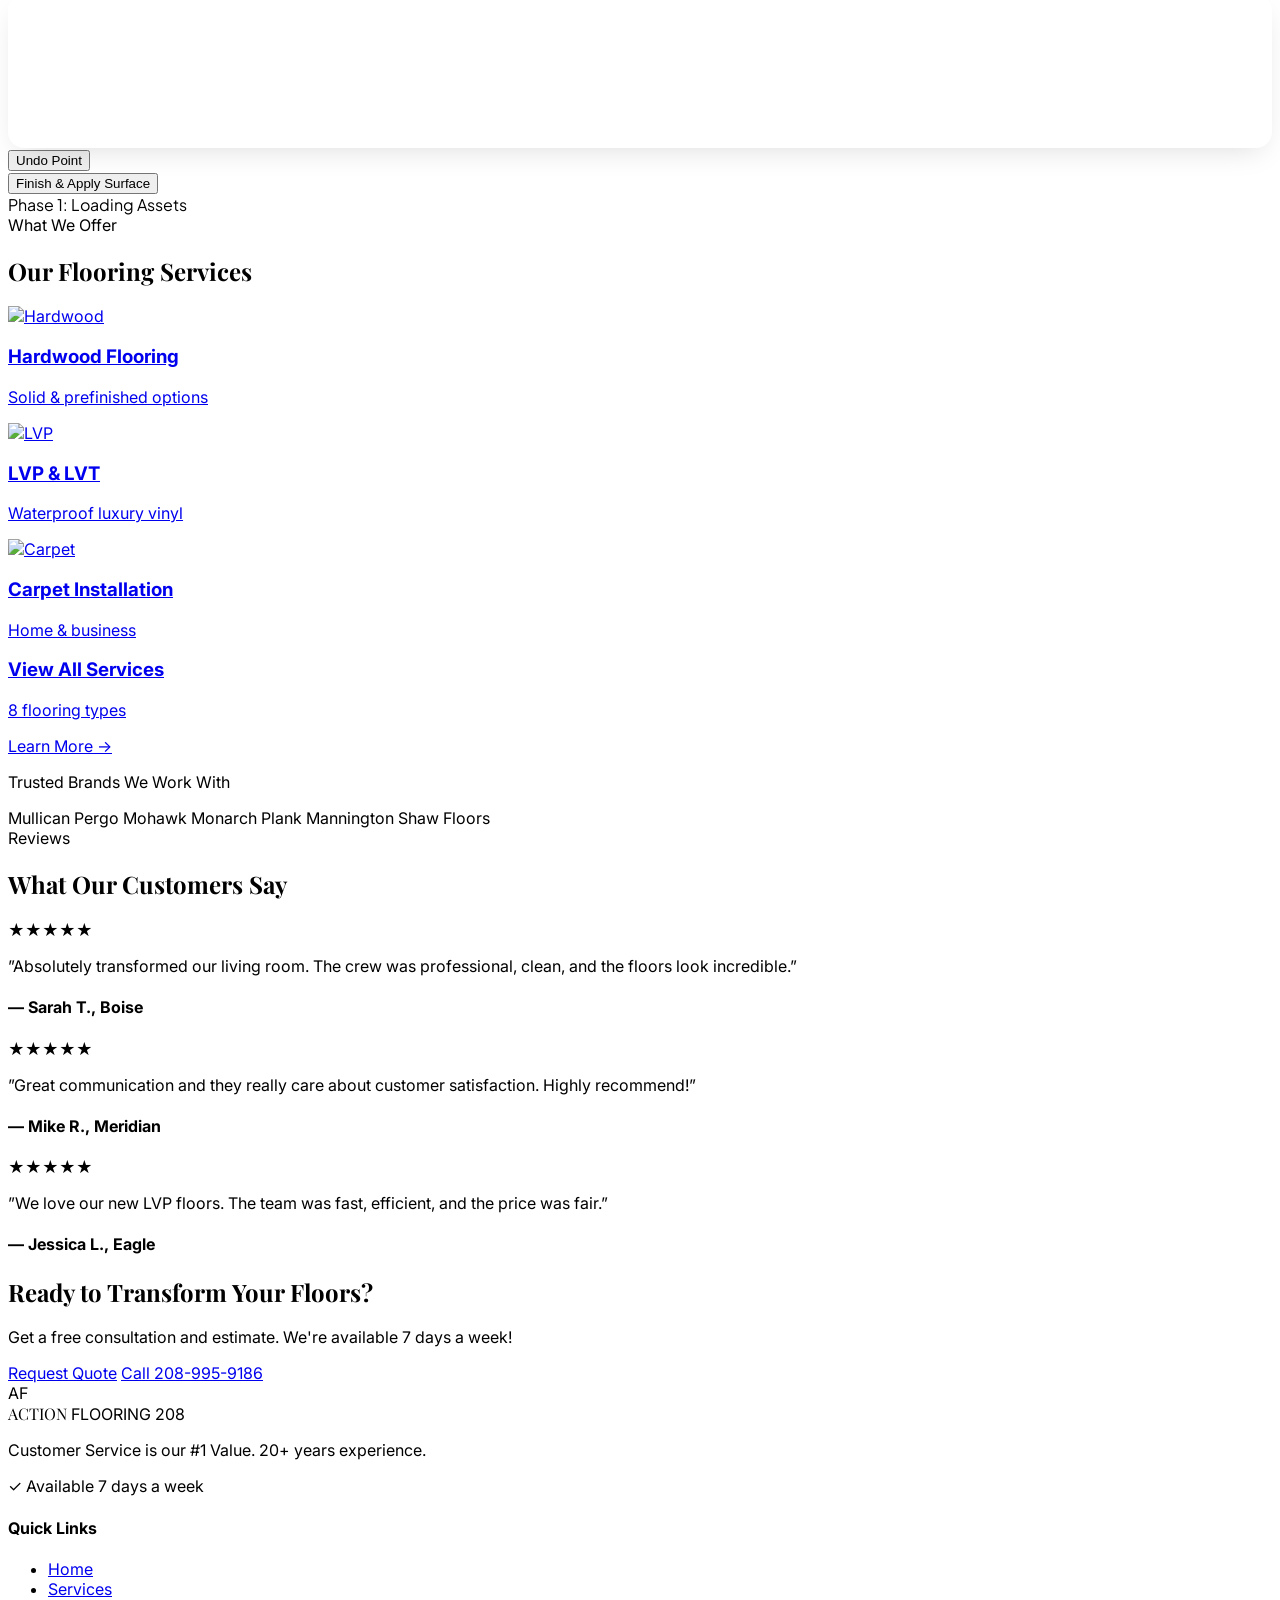
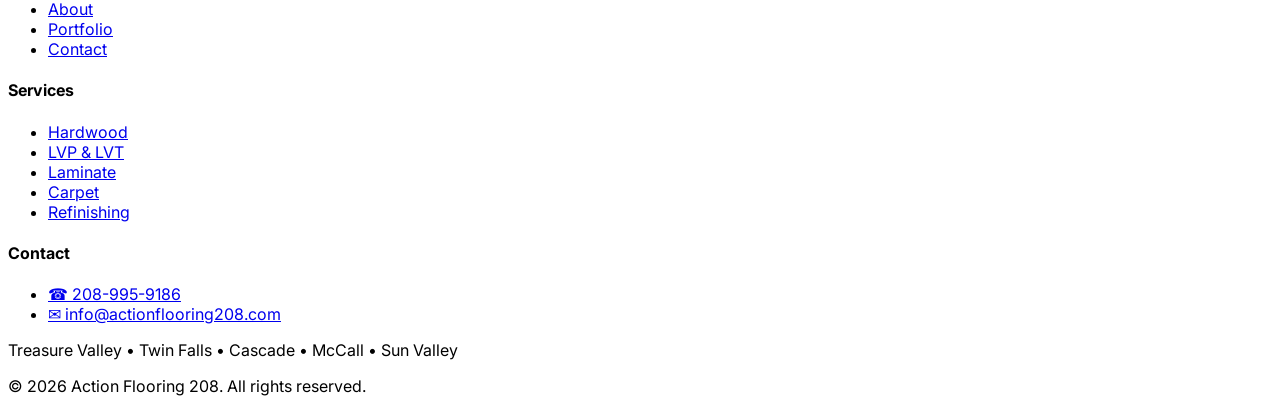
==== commit fab1f769: "added a visualizer tool" ====
--- a/index.html
+++ b/index.html
@@ -5,18 +5,39 @@
     <meta name="viewport" content="width=device-width, initial-scale=1.0">
     <title>Action Flooring 208 | Professional Flooring Installation in Idaho</title>
     <meta name="description" content="Professional flooring installation serving Treasure Valley, Twin Falls, Cascade, McCall & Sun Valley. 20+ years experience. Call 208-995-9186">
-    
     <!-- Tailwind CSS -->
     <script src="https://cdn.tailwindcss.com"></script>
-    
     <!-- Google Fonts -->
     <link rel="preconnect" href="https://fonts.googleapis.com">
-    <link href="https://fonts.googleapis.com/css2?family=Inter:wght@400;500;600;700&family=Playfair+Display:wght@700&display=swap" rel="stylesheet">
-    
-    <!-- Shared Styles -->
-    <link rel="stylesheet" href="styles.css">
+    <link rel="preconnect" href="https://fonts.gstatic.com" crossorigin>
+    <link href="https://fonts.googleapis.com/css2?family=Inter:wght@400;500;600;700&family=Playfair+Display:wght@700&family=Plus+Jakarta+Sans:wght@400;500;600;700&display=swap" rel="stylesheet">
+    <style>
+        body { font-family: 'Inter', sans-serif; }
+        h1, h2, .font-serif { font-family: 'Playfair Display', serif; }
+        .font-visualizer { font-family: 'Plus Jakarta Sans', sans-serif; }
+        .hero-bg { 
+            background: linear-gradient(rgba(15, 23, 42, 0.85), rgba(15, 23, 42, 0.85)), url('https://images.unsplash.com/photo-1516455590571-18256e5bb9ff?w=1600&q=80');
+            background-size: cover; 
+            background-position: center; 
+        }
+        /* Visualizer Specific Styles */
+        .workspace-canvas-wrapper { 
+            position: relative; 
+            box-shadow: 0 10px 30px -10px rgba(0,0,0,0.15); 
+            background-color: #ffffff; 
+            border-radius: 16px; 
+            overflow: hidden; 
+            transition: all 0.3s ease; 
+        }
+        .masking-active-cursor { cursor: crosshair; }
+        /* Custom scrollbars */
+        .visualizer-scroll::-webkit-scrollbar { width: 6px; height: 6px; }
+        .visualizer-scroll::-webkit-scrollbar-track { background: #f8fafc; }
+        .visualizer-scroll::-webkit-scrollbar-thumb { background: #cbd5e1; border-radius: 4px; }
+        .visualizer-scroll::-webkit-scrollbar-thumb:hover { background: #94a3b8; }
+    </style>
 </head>
-<body class="bg-gray-50 text-gray-800">
+<body class="bg-gray-50 text-gray-800 antialiased">
 
     <!-- ==================== TOP BAR ==================== -->
     <div class="bg-slate-900 text-white py-2 text-sm">
@@ -49,28 +70,29 @@
                     <span class="text-xs font-bold tracking-widest text-amber-600">FLOORING 208</span>
                 </div>
             </a>
-
             <!-- Desktop Navigation -->
             <div class="hidden lg:flex items-center gap-6">
                 <a href="index.html" class="font-medium text-amber-600">Home</a>
                 <a href="services.html" class="font-medium hover:text-amber-600 transition">Services</a>
                 <a href="about.html" class="font-medium hover:text-amber-600 transition">About</a>
+                <a href="#estimator" class="font-medium hover:text-amber-600 transition">Price Estimator</a>
+                <a href="#visualizer" class="font-medium hover:text-amber-600 transition">Interactive Studio</a>
                 <a href="portfolio.html" class="font-medium hover:text-amber-600 transition">Portfolio</a>
                 <a href="contact.html" class="font-medium hover:text-amber-600 transition">Contact</a>
                 <a href="quote.html" class="bg-amber-500 hover:bg-amber-600 text-white font-semibold px-5 py-2 rounded-full transition">Get Estimate</a>
             </div>
-
             <!-- Mobile Menu Button -->
             <button id="menuBtn" class="lg:hidden p-2">
                 <svg class="w-6 h-6" fill="none" stroke="currentColor" viewBox="0 0 24 24"><path stroke-linecap="round" stroke-linejoin="round" stroke-width="2" d="M4 6h16M4 12h16M4 18h16"/></svg>
             </button>
         </div>
-
         <!-- Mobile Menu -->
         <div id="mobileMenu" class="hidden lg:hidden bg-gray-50 border-t px-4 py-2">
             <a href="index.html" class="block py-2 text-amber-600">Home</a>
             <a href="services.html" class="block py-2 hover:text-amber-600">Services</a>
             <a href="about.html" class="block py-2 hover:text-amber-600">About</a>
+            <a href="#estimator" class="block py-2 hover:text-amber-600">Price Estimator</a>
+            <a href="#visualizer" class="block py-2 hover:text-amber-600">Interactive Studio</a>
             <a href="portfolio.html" class="block py-2 hover:text-amber-600">Portfolio</a>
             <a href="contact.html" class="block py-2 hover:text-amber-600">Contact</a>
             <a href="quote.html" class="block py-2 mt-2 bg-amber-500 text-white text-center rounded-lg">Get Estimate</a>
@@ -79,20 +101,12 @@
 
     <!-- ==================== HERO SECTION ==================== -->
     <header class="hero-bg text-white py-24 md:py-32">
-        <div class="max-w-7xl mx-auto px-4 text-center animate-fade-in">
-            <h1 class="text-4xl md:text-5xl lg:text-6xl font-serif font-bold mb-6">
-                Flooring Installation Done<br>Clean, Precise & On Time
-            </h1>
-            <p class="text-xl text-gray-200 mb-8 max-w-2xl mx-auto">
-                From remodels to new construction, Action Flooring 208 brings your new floors to life—backed by 20+ years of experience.
-            </p>
+        <div class="max-w-7xl mx-auto px-4 text-center">
+            <h1 class="text-4xl md:text-5xl lg:text-6xl font-serif font-bold mb-6"> Flooring Installation Done<br>Clean, Precise & On Time </h1>
+            <p class="text-xl text-gray-200 mb-8 max-w-2xl mx-auto"> From remodels to new construction, Action Flooring 208 brings your new floors to life—backed by 20+ years of experience. </p>
             <div class="flex flex-col sm:flex-row justify-center gap-4">
-                <a href="quote.html" class="px-8 py-4 bg-amber-500 hover:bg-amber-600 text-white font-bold rounded-lg text-lg transition transform hover:-translate-y-1">
-                    Request Free Estimate
-                </a>
-                <a href="tel:208-995-9186" class="px-8 py-4 border-2 border-white hover:bg-white hover:text-slate-900 font-bold rounded-lg text-lg transition">
-                    Call 208-995-9186
-                </a>
+                <a href="#estimator" class="px-8 py-4 bg-amber-500 hover:bg-amber-600 text-white font-bold rounded-lg text-lg transition transform hover:-translate-y-1"> Try Instant Estimator </a>
+                <a href="tel:208-995-9186" class="px-8 py-4 border-2 border-white hover:bg-white hover:text-slate-900 font-bold rounded-lg text-lg transition"> Call 208-995-9186 </a>
             </div>
         </div>
     </header>
@@ -101,12 +115,12 @@
     <section class="bg-slate-800 text-white py-10">
         <div class="max-w-7xl mx-auto px-4 grid grid-cols-2 md:grid-cols-4 gap-6 text-center">
             <div>
-                <div class="text-amber-400 text-3xl mb-2">✓</div>
+                <div class="text-amber-400 text-3xl mb-2">★</div>
                 <h3 class="font-bold">Expert Installation</h3>
                 <p class="text-gray-300 text-sm">All flooring types</p>
             </div>
             <div>
-                <div class="text-amber-400 text-3xl mb-2">⏱</div>
+                <div class="text-amber-400 text-3xl mb-2">⏳</div>
                 <h3 class="font-bold">20+ Years</h3>
                 <p class="text-gray-300 text-sm">Trusted experience</p>
             </div>
@@ -116,7 +130,7 @@
                 <p class="text-gray-300 text-sm">Service is #1</p>
             </div>
             <div>
-                <div class="text-amber-400 text-3xl mb-2">★</div>
+                <div class="text-amber-400 text-3xl mb-2">🏆</div>
                 <h3 class="font-bold">Award Winning</h3>
                 <p class="text-gray-300 text-sm">Excellence recognized</p>
             </div>
@@ -126,9 +140,248 @@
     <!-- ==================== VALUE PROPOSITION ==================== -->
     <section class="py-12 bg-gradient-to-r from-amber-50 to-orange-50">
         <div class="max-w-3xl mx-auto px-4 text-center">
-            <p class="inline-block bg-amber-100 text-amber-800 px-4 py-1 rounded-full text-sm font-semibold mb-3">✓ Our Promise</p>
-            <h2 class="text-2xl md:text-3xl font-serif font-bold text-slate-800">"Customer Service is Our #1 Value"</h2>
+            <p class="inline-block bg-amber-100 text-amber-800 px-4 py-1 rounded-full text-sm font-semibold mb-3">Our Promise</p>
+            <h2 class="text-2xl md:text-3xl font-serif font-bold text-slate-800">”Customer Service is Our #1 Value”</h2>
             <p class="text-gray-600 mt-3">We guide you through each step so you feel confident in your flooring choice and love the result for years.</p>
+        </div>
+    </section>
+
+    <!-- ==================== DYNAMIC ESTIMATOR SECTION ==================== -->
+    <section id="estimator" class="py-16 bg-slate-50 border-b">
+        <div class="max-w-4xl mx-auto px-4">
+            <div class="text-center mb-10">
+                <span class="text-amber-600 font-bold uppercase text-sm tracking-wider">Plan Your Budget</span>
+                <h2 class="text-slate-800 text-3xl font-serif font-bold mt-2">Instant Project Estimator</h2>
+                <div class="h-1 w-20 bg-amber-500 mx-auto mt-4 rounded"></div>
+                <p class="text-gray-600 mt-4 max-w-xl mx-auto text-sm"> Get a quick, baseline calculation for your space. Adjust your details below to see dynamic real-time estimates based on regional flooring configurations.</p>
+            </div>
+            <div class="bg-white p-6 md:p-8 rounded-2xl shadow-lg border border-gray-100 grid md:grid-cols-5 gap-8">
+                <!-- Inputs Column (3/5 width) -->
+                <div class="md:col-span-3 space-y-6">
+                    <div>
+                        <label for="floorType" class="block text-sm font-semibold text-slate-700 mb-2">1. Select Flooring Type</label>
+                        <select id="floorType" class="w-full px-4 py-3 bg-gray-50 border border-gray-200 rounded-lg focus:outline-none focus:border-amber-500 focus:bg-white text-slate-800 transition">
+                            <option value="hardwood">Hardwood Flooring (Prefinished & Solid)</option>
+                            <option value="lvp">LVP & LVT (Waterproof Luxury Vinyl)</option>
+                            <option value="laminate">Laminate Flooring</option>
+                            <option value="carpet">Carpet Installation</option>
+                        </select>
+                    </div>
+                    <div>
+                        <div class="flex justify-between items-center mb-2">
+                            <label for="sqftInput" class="text-sm font-semibold text-slate-700">2. Total Square Footage</label>
+                            <span class="text-amber-600 font-bold bg-amber-50 px-2 py-0.5 rounded text-sm"><span id="sqftBadge">250</span> sq. ft.</span>
+                        </div>
+                        <input id="sqftInput" type="range" min="50" max="3000" step="25" value="250" class="w-full accent-amber-500 cursor-pointer h-2 bg-gray-200 rounded-lg appearance-none">
+                        <div class="flex justify-between text-xs text-gray-400 mt-1">
+                            <span>50 sq. ft.</span>
+                            <span>1,500 sq. ft.</span>
+                            <span>3,000 sq. ft.</span>
+                        </div>
+                    </div>
+                    <div class="pt-2">
+                        <span class="block text-sm font-semibold text-slate-700 mb-2">3. Additional Project Logistics</span>
+                        <div class="grid grid-cols-1 sm:grid-cols-2 gap-3">
+                            <label class="flex items-center gap-3 p-3 border border-gray-100 rounded-lg bg-gray-50 hover:bg-gray-100 cursor-pointer transition select-none">
+                                <input id="optPrep" type="checkbox" class="w-4 h-4 accent-amber-500 rounded">
+                                <div class="text-sm">
+                                    <span class="font-medium text-slate-800 block">Subfloor Prep</span>
+                                    <span class="text-xs text-gray-400">Levelling & patching</span>
+                                </div>
+                            </label>
+                            <label class="flex items-center gap-3 p-3 border border-gray-100 rounded-lg bg-gray-50 hover:bg-gray-100 cursor-pointer transition select-none">
+                                <input id="optRemoval" type="checkbox" class="w-4 h-4 accent-amber-500 rounded">
+                                <div class="text-sm">
+                                    <span class="font-medium text-slate-800 block">Old Floor Tear Out</span>
+                                    <span class="text-xs text-gray-400">Debris hauling included</span>
+                                </div>
+                            </label>
+                        </div>
+                    </div>
+                </div>
+                <!-- Outputs Dashboard Column (2/5 width) -->
+                <div class="md:col-span-2 bg-slate-900 rounded-xl p-6 text-white flex flex-col justify-between shadow-inner">
+                    <div>
+                        <h3 class="text-amber-400 font-bold tracking-wider text-xs uppercase mb-4">Estimated Summary</h3>
+                        <div class="space-y-3 border-b border-slate-800 pb-4 text-sm text-slate-300">
+                            <div class="flex justify-between">
+                                <span>Materials cost:</span>
+                                <span class="font-semibold text-white" id="outMaterial">$0.00</span>
+                            </div>
+                            <div class="flex justify-between">
+                                <span>Installation labor:</span>
+                                <span class="font-semibold text-white" id="outLabor">$0.00</span>
+                            </div>
+                            <div class="flex justify-between text-xs text-slate-400" id="rowAddons">
+                                <span>Add-ons / Logistics:</span>
+                                <span class="font-semibold text-white" id="outAddons">$0.00</span>
+                            </div>
+                        </div>
+                        <div class="pt-4">
+                            <span class="text-slate-400 text-xs block uppercase tracking-wider">Total Investment Range</span>
+                            <div class="text-3xl font-bold text-amber-400 mt-1" id="outTotal">$0.00</div>
+                            <p class="text-slate-400 text-[10px] mt-2 leading-relaxed"> *Calculations represent generalized estimations. Actual on-site requirements vary. </p>
+                        </div>
+                    </div>
+                    <div class="mt-6 pt-4 border-t border-slate-800">
+                        <a href="quote.html" class="block w-full py-3 bg-amber-500 hover:bg-amber-600 text-white font-bold text-center rounded-lg transition text-sm shadow"> Lock In Your Official Quote </a>
+                    </div>
+                </div>
+            </div>
+        </div>
+    </section>
+
+    <!-- ==================== INTERACTIVE SURFACE VISUALIZER ==================== -->
+    <section id="visualizer" class="py-16 bg-white font-visualizer border-b">
+        <div class="max-w-6xl mx-auto px-4">
+            <div class="text-center mb-10">
+                <span class="text-indigo-600 font-bold uppercase text-sm tracking-wider">Interactive Design Studio</span>
+                <h2 class="text-slate-800 text-3xl font-serif font-bold mt-2">Visualize Our Flooring In Your Room</h2>
+                <div class="h-1 w-20 bg-indigo-600 mx-auto mt-4 rounded"></div>
+                <p class="text-gray-600 mt-4 max-w-xl mx-auto text-sm">Upload a photo of your current home workspace or choose a pre-loaded canvas below. Trace around your current flooring area to cleanly overlay our signature selections inside your actual physical architecture.</p>
+            </div>
+
+            <div class="bg-slate-50 rounded-2xl border border-slate-200 overflow-hidden shadow-xl flex flex-col lg:flex-row h-auto lg:h-[650px]">
+                
+                <!-- Left Configuration Dashboard / Sidebar Panel -->
+                <div class="w-full lg:w-[380px] bg-white border-b lg:border-b-0 lg:border-r border-slate-200 flex flex-col h-[400px] lg:h-full overflow-y-auto visualizer-scroll z-30">
+                    
+                    <!-- STEP 1: Source Media Configuration -->
+                    <div class="p-5 border-b border-slate-100 space-y-4">
+                        <div class="flex items-center justify-between">
+                            <span class="text-[10px] uppercase font-bold tracking-widest text-indigo-600 bg-indigo-50 px-2 py-0.5 rounded">Step 1</span>
+                            <h2 class="text-xs font-bold text-slate-400 uppercase tracking-wider">Source Configuration</h2>
+                        </div>
+                        
+                        <!-- Upload Target Wrapper -->
+                        <label class="group flex flex-col items-center justify-center w-full h-24 border-2 border-dashed border-slate-300 rounded-xl cursor-pointer bg-slate-50 hover:bg-indigo-50/50 hover:border-indigo-400 transition-all p-4 text-center">
+                            <div class="flex flex-col items-center justify-center">
+                                <svg xmlns="http://www.w3.org/2000/svg" class="h-6 w-6 text-slate-400 group-hover:text-indigo-500 mb-1.5 transition-colors" fill="none" viewBox="0 0 24 24" stroke="currentColor">
+                                    <path stroke-linecap="round" stroke-linejoin="round" stroke-width="2" d="M4 16l4.586-4.586a2 2 0 012.828 0L16 16m-2-2l1.586-1.586a2 2 0 012.828 0L20 14m6-6h.01M6 20h12a2 2 0 002-2V6a2 2 0 00-2-2H6a2 2 0 00-2 2v12a2 2 0 002 2z" />
+                                </svg>
+                                <p class="text-xs font-semibold text-slate-700 group-hover:text-indigo-600 transition-colors">Upload Your Own Room Photo</p>
+                                <p class="text-[10px] text-slate-400 mt-0.5">JPEG, PNG processed entirely locally</p>
+                            </div>
+                            <input type="file" id="roomImageUploader" accept="image/*" class="hidden" onchange="handleRoomPhotoUpload(event)">
+                        </label>
+
+                        <!-- Stock Pre-Cached Templates -->
+                        <div>
+                            <p class="text-[11px] font-medium text-slate-500 mb-2">Or click a curated sample room interior placeholder:</p>
+                            <div class="grid grid-cols-3 gap-2">
+                                <button onclick="loadSampleRoomPhoto('https://placehold.co/800x500/1e293b/ffffff?text=Nordic+Living+Room')" class="border border-slate-200 rounded-lg p-1 hover:border-indigo-500 transition-all bg-slate-50">
+                                    <div class="h-10 bg-slate-700 rounded flex items-center justify-center text-[8px] text-white font-bold font-mono">800x500</div>
+                                    <span class="text-[9px] font-bold text-slate-600 block text-center mt-1 truncate">Nordic Living</span>
+                                </button>
+                                <button onclick="loadSampleRoomPhoto('https://placehold.co/800x500/334155/ffffff?text=Modern+Lounge')" class="border border-slate-200 rounded-lg p-1 hover:border-indigo-500 transition-all bg-slate-50">
+                                    <div class="h-10 bg-slate-600 rounded flex items-center justify-center text-[8px] text-white font-bold font-mono">800x500</div>
+                                    <span class="text-[9px] font-bold text-slate-600 block text-center mt-1 truncate">Modern Lounge</span>
+                                </button>
+                                <button onclick="loadSampleRoomPhoto('https://placehold.co/800x500/475569/ffffff?text=Minimalist+Shell')" class="border border-slate-200 rounded-lg p-1 hover:border-indigo-500 transition-all bg-slate-50">
+                                    <div class="h-10 bg-slate-500 rounded flex items-center justify-center text-[8px] text-white font-bold font-mono">800x500</div>
+                                    <span class="text-[9px] font-bold text-slate-600 block text-center mt-1 truncate">Minimalist Shell</span>
+                                </button>
+                            </div>
+                        </div>
+                    </div>
+
+                    <!-- STEP 2: Geometric Vector Path Plotter Control -->
+                    <div class="p-5 border-b border-slate-100 bg-slate-50/60 space-y-3.5">
+                        <div class="flex items-center justify-between">
+                            <span class="text-[10px] uppercase font-bold tracking-widest text-indigo-600 bg-indigo-50 px-2 py-0.5 rounded">Step 2</span>
+                            <h2 class="text-xs font-bold text-slate-400 uppercase tracking-wider">Floor Mask Outline Tracing</h2>
+                        </div>
+                        <p class="text-xs text-slate-500 leading-relaxed">Click <strong>Manual Trace</strong> to draw custom polygon anchors sequentially around your room floor boundaries.</p>
+                        <div class="space-y-2.5">
+                            <button onclick="startMaskingMode()" id="btnActionMaskMode" class="w-full py-2 px-3 bg-indigo-600 text-white hover:bg-indigo-700 font-semibold rounded-xl text-xs shadow-sm transition-all flex items-center justify-center space-x-1">
+                                <svg xmlns="http://www.w3.org/2000/svg" class="h-3.5 w-3.5" fill="none" viewBox="0 0 24 24" stroke="currentColor">
+                                    <path stroke-linecap="round" stroke-linejoin="round" stroke-width="2" d="M15.232 5.232l3.536 3.536m-2.036-5.036a2.5 2.5 0 113.536 3.536L6.5 21.036H3v-3.572L16.732 3.732z" />
+                                </svg>
+                                <span>Manual Trace</span>
+                            </button>
+                            <button onclick="clearMaskPoints()" class="w-full py-1.5 border border-slate-200 bg-white text-slate-600 hover:bg-slate-50 font-medium rounded-xl text-xs transition-all"> Reset Mask Coordinates </button>
+                        </div>
+                        <div class="flex justify-between items-center text-[11px] text-slate-400 bg-white px-3 py-1.5 rounded-lg border border-slate-200">
+                            <span>Selection Method Active:</span>
+                            <span id="lblNodePointsCount" class="font-bold text-slate-800">0 anchors</span>
+                        </div>
+                    </div>
+
+                    <!-- STEP 3: Surface Catalog Swatch Sweeper Grid -->
+                    <div class="p-5 flex-1 space-y-4">
+                        <div class="flex items-center justify-between">
+                            <span class="text-[10px] uppercase font-bold tracking-widest text-indigo-600 bg-indigo-50 px-2 py-0.5 rounded">Step 3</span>
+                            <h2 class="text-xs font-bold text-slate-400 uppercase tracking-wider">Surface Swatch Swaps</h2>
+                        </div>
+                        
+                        <!-- Categorization Segment Toggle Tabs -->
+                        <div class="grid grid-cols-3 gap-1 bg-slate-100 p-1 rounded-xl">
+                            <button onclick="switchCategory('wood')" id="btn-cat-wood" class="cat-tab-btn py-1.5 text-xs font-bold rounded-lg text-center transition-all bg-white text-slate-800 shadow-sm"> Wood </button>
+                            <button onclick="switchCategory('tile')" id="btn-cat-tile" class="cat-tab-btn py-1.5 text-xs font-bold rounded-lg text-center transition-all text-slate-500 hover:text-slate-800"> Tile </button>
+                            <button onclick="switchCategory('carpet')" id="btn-cat-carpet" class="cat-tab-btn py-1.5 text-xs font-bold rounded-lg text-center transition-all text-slate-500 hover:text-slate-800"> Carpet </button>
+                        </div>
+
+                        <!-- Catalog Cards Grid Mount -->
+                        <div id="materialSwatchesGrid" class="grid grid-cols-2 gap-2.5">
+                            <!-- Populated dynamically via JS lookup mapping arrays -->
+                        </div>
+
+                        <!-- Advanced Shading Matrix Slider Rails -->
+                        <div class="space-y-3.5 pt-3 border-t border-slate-100">
+                            <h3 class="text-xs font-bold uppercase tracking-wider text-slate-400">Micro-Pattern Scale & Alignment</h3>
+                            <div>
+                                <div class="flex justify-between text-xs text-slate-600 mb-1 font-medium">
+                                    <span>Image Texture Scale</span>
+                                    <span id="lblScaleFactorValue" class="font-bold text-slate-900">1.0x</span>
+                                </div>
+                                <input id="sliderScaleFactor" type="range" min="0.1" max="2.0" step="0.05" value="1.0" oninput="adjustTextureParameter('scale', this.value)" class="w-full accent-indigo-600 bg-slate-200 h-1.5 rounded-lg appearance-none cursor-pointer">
+                            </div>
+                            <div>
+                                <div class="flex justify-between text-xs text-slate-600 mb-1 font-medium">
+                                    <span>Photo Blend Mode (Preserves Shadows)</span>
+                                </div>
+                                <select id="selectBlendMode" onchange="adjustTextureParameter('blendMode', this.value)" class="w-full text-xs font-semibold text-slate-700 bg-slate-50 border border-slate-200 rounded-xl p-2 focus:outline-none focus:border-indigo-500">
+                                    <option value="normal" selected>Normal (Pure Picture Replacement)</option>
+                                    <option value="soft-light">Soft Light (Natural Blend Over Neutral Base)</option>
+                                    <option value="multiply">Multiply (High Lighting Contrast Overlay)</option>
+                                    <option value="overlay">Overlay (Balanced Dynamic Range)</option>
+                                </select>
+                            </div>
+                        </div>
+                    </div>
+                </div>
+
+                <!-- Right Canvas Immersive Workspace Field -->
+                <div class="flex-1 bg-slate-100 p-6 flex flex-col items-center justify-center relative overflow-auto">
+                    
+                    <!-- Top Informational Context Box Tooltip -->
+                    <div id="floatingStatusTooltip" class="mb-4 bg-slate-900/90 backdrop-blur-md text-white text-xs px-4 py-2.5 rounded-xl shadow-md font-medium tracking-wide flex items-center space-x-3 max-w-md text-center transition-all">
+                        <span id="workflowPulseDot" class="w-2 h-2 rounded-full bg-indigo-400 animate-ping"></span>
+                        <span id="lblFloatingInstructions">Please select a sample template room or upload your own interior photo to begin surface replacement.</span>
+                    </div>
+
+                    <!-- Main Vector Rendering Framework Container -->
+                    <div class="workspace-canvas-wrapper shadow-2xl relative" id="canvasFrameBox">
+                        <canvas id="roomVisualizerCanvas" class="block max-w-full h-auto transition-all"></canvas>
+                    </div>
+
+                    <!-- Bottom Multi-Action Control Toolbar Deck -->
+                    <div id="canvasActionBar" class="mt-4 bg-white px-5 py-3 rounded-2xl shadow-lg border border-slate-200 flex items-center space-x-4 opacity-50 pointer-events-none transition-all">
+                        <button id="btnUndoPoint" onclick="undoLastAnchorPoint()" class="px-3.5 py-1.5 bg-slate-100 hover:bg-slate-200 text-slate-700 text-xs font-semibold rounded-lg transition-all flex items-center space-x-1">
+                            <span>Undo Point</span>
+                        </button>
+                        <div class="h-4 w-px bg-slate-300"></div>
+                        <button onclick="completeMaskPlotting()" id="btnActionCompleteMask" class="px-5 py-1.5 bg-emerald-600 hover:bg-emerald-700 text-white text-xs font-bold rounded-xl transition-all shadow-sm">
+                            Finish & Apply Surface
+                        </button>
+                    </div>
+
+                    <!-- Small State Navigation Pulse Badge hidden natively for structural parsing alignment -->
+                    <div class="hidden flex items-center space-x-2 bg-slate-950 px-3 py-1.5 rounded-lg border border-slate-800">
+                        <span id="workflowStatusBadge" class="text-xs font-semibold text-slate-300">Phase 1: Load Room Photo</span>
+                    </div>
+                </div>
+            </div>
         </div>
     </section>
 
@@ -140,7 +393,6 @@
                 <h2 class="text-slate-800 text-3xl md:text-4xl font-serif font-bold mt-2">Our Flooring Services</h2>
                 <div class="h-1 w-20 bg-amber-500 mx-auto mt-4 rounded"></div>
             </div>
-
             <!-- Services Grid -->
             <div class="grid sm:grid-cols-2 lg:grid-cols-4 gap-5">
                 <!-- Hardwood -->
@@ -153,7 +405,6 @@
                         <p class="text-gray-600 text-sm mt-1">Solid & prefinished options</p>
                     </div>
                 </a>
-
                 <!-- LVP/LVT -->
                 <a href="services.html#lvp" class="group bg-gray-50 rounded-xl overflow-hidden border hover:shadow-lg transition">
                     <div class="h-36 overflow-hidden">
@@ -164,7 +415,6 @@
                         <p class="text-gray-600 text-sm mt-1">Waterproof luxury vinyl</p>
                     </div>
                 </a>
-
                 <!-- Carpet -->
                 <a href="services.html#carpet" class="group bg-gray-50 rounded-xl overflow-hidden border hover:shadow-lg transition">
                     <div class="h-36 overflow-hidden">
@@ -175,7 +425,6 @@
                         <p class="text-gray-600 text-sm mt-1">Home & business</p>
                     </div>
                 </a>
-
                 <!-- CTA Card -->
                 <a href="services.html" class="bg-slate-800 rounded-xl flex flex-col justify-center items-center p-6 text-white text-center hover:bg-slate-700 transition">
                     <h3 class="text-xl font-bold mb-2">View All Services</h3>
@@ -191,12 +440,7 @@
         <div class="max-w-7xl mx-auto px-4">
             <p class="text-center text-gray-400 text-sm mb-4 uppercase tracking-wider">Trusted Brands We Work With</p>
             <div class="flex flex-wrap justify-center gap-x-8 gap-y-2 text-xl font-bold text-gray-300">
-                <span>Mullican</span>
-                <span>Pergo</span>
-                <span>Mohawk</span>
-                <span>Monarch Plank</span>
-                <span>Mannington</span>
-                <span>Shaw Floors</span>
+                <span>Mullican</span> <span>Pergo</span> <span>Mohawk</span> <span>Monarch Plank</span> <span>Mannington</span> <span>Shaw Floors</span>
             </div>
         </div>
     </section>
@@ -212,19 +456,19 @@
                 <!-- Review 1 -->
                 <div class="bg-gray-50 p-6 rounded-xl border">
                     <div class="flex justify-center mb-3 text-amber-500 text-lg">★★★★★</div>
-                    <p class="text-gray-600 italic mb-3">"Absolutely transformed our living room. The crew was professional, clean, and the floors look incredible."</p>
+                    <p class="text-gray-600 italic mb-3">”Absolutely transformed our living room. The crew was professional, clean, and the floors look incredible.”</p>
                     <h4 class="font-bold text-slate-800">— Sarah T., Boise</h4>
                 </div>
                 <!-- Review 2 -->
                 <div class="bg-gray-50 p-6 rounded-xl border">
                     <div class="flex justify-center mb-3 text-amber-500 text-lg">★★★★★</div>
-                    <p class="text-gray-600 italic mb-3">"Great communication and they really care about customer satisfaction. Highly recommend!"</p>
+                    <p class="text-gray-600 italic mb-3">”Great communication and they really care about customer satisfaction. Highly recommend!”</p>
                     <h4 class="font-bold text-slate-800">— Mike R., Meridian</h4>
                 </div>
                 <!-- Review 3 -->
                 <div class="bg-gray-50 p-6 rounded-xl border">
                     <div class="flex justify-center mb-3 text-amber-500 text-lg">★★★★★</div>
-                    <p class="text-gray-600 italic mb-3">"We love our new LVP floors. The team was fast, efficient, and the price was fair."</p>
+                    <p class="text-gray-600 italic mb-3">”We love our new LVP floors. The team was fast, efficient, and the price was fair.”</p>
                     <h4 class="font-bold text-slate-800">— Jessica L., Eagle</h4>
                 </div>
             </div>
@@ -261,7 +505,6 @@
                     <p class="text-sm">Customer Service is our #1 Value. 20+ years experience.</p>
                     <p class="text-green-400 text-sm mt-2">✓ Available 7 days a week</p>
                 </div>
-
                 <!-- Quick Links -->
                 <div>
                     <h4 class="font-bold text-white mb-3">Quick Links</h4>
@@ -273,7 +516,6 @@
                         <li><a href="contact.html" class="hover:text-amber-400 transition">Contact</a></li>
                     </ul>
                 </div>
-
                 <!-- Services -->
                 <div>
                     <h4 class="font-bold text-white mb-3">Services</h4>
@@ -285,37 +527,449 @@
                         <li><a href="services.html#refinishing" class="hover:text-amber-400 transition">Refinishing</a></li>
                     </ul>
                 </div>
-
                 <!-- Contact -->
                 <div>
                     <h4 class="font-bold text-white mb-3">Contact</h4>
                     <ul class="space-y-1 text-sm">
-                        <li><a href="tel:208-995-9186" class="hover:text-amber-400 transition">📞 208-995-9186</a></li>
+                        <li><a href="tel:208-995-9186" class="hover:text-amber-400 transition">☎ 208-995-9186</a></li>
                         <li><a href="mailto:info@actionflooring208.com" class="hover:text-amber-400 transition">✉ info@actionflooring208.com</a></li>
                     </ul>
                     <p class="text-sm mt-3">Treasure Valley • Twin Falls • Cascade • McCall • Sun Valley</p>
                 </div>
             </div>
-
             <div class="border-t border-gray-800 pt-6 text-center text-sm">
-                <p>© 2025 Action Flooring 208. All rights reserved.</p>
+                <p>© 2026 Action Flooring 208. All rights reserved.</p>
             </div>
         </div>
     </footer>
 
-    <!-- ==================== SCRIPTS ==================== -->
+    <!-- ==================== SCRIPTS AND APPLICATION RUNTIME ==================== -->
     <script>
         // Mobile menu toggle
         document.getElementById('menuBtn').onclick = () => {
             document.getElementById('mobileMenu').classList.toggle('hidden');
         };
+
+        /* ==================== 1. PRICE ESTIMATOR COMPONENT LOGIC ==================== */
+        const estimatorConfig = {
+            hardwood: { materialPerSqft: 6.50, laborPerSqft: 5.00 },
+            lvp: { materialPerSqft: 3.50, laborPerSqft: 3.00 },
+            laminate: { materialPerSqft: 2.75, laborPerSqft: 2.50 },
+            carpet: { materialPerSqft: 2.00, laborPerSqft: 1.75 },
+            addons: { subfloorPrepPerSqft: 1.25, tearOutPerSqft: 1.50 }
+        };
+
+        const floorTypeSelect = document.getElementById('floorType');
+        const sqftInput = document.getElementById('sqftInput');
+        const sqftBadge = document.getElementById('sqftBadge');
+        const optPrep = document.getElementById('optPrep');
+        const optRemoval = document.getElementById('optRemoval');
+
+        const outMaterial = document.getElementById('outMaterial');
+        const outLabor = document.getElementById('outLabor');
+        const outAddons = document.getElementById('outAddons');
+        const outTotal = document.getElementById('outTotal');
+
+        function calculateEstimate() {
+            const sqft = parseInt(sqftInput.value, 10);
+            const selectedType = floorTypeSelect.value;
+            sqftBadge.textContent = sqft.toLocaleString();
+
+            const baseRates = estimatorConfig[selectedType];
+            const materialCost = sqft * baseRates.materialPerSqft;
+            const laborCost = sqft * baseRates.laborPerSqft;
+
+            let addonCost = 0;
+            if (optPrep.checked) { addonCost += sqft * estimatorConfig.addons.subfloorPrepPerSqft; }
+            if (optRemoval.checked) { addonCost += sqft * estimatorConfig.addons.tearOutPerSqft; }
+
+            const totalCost = materialCost + laborCost + addonCost;
+
+            outMaterial.textContent = '$' + materialCost.toLocaleString(undefined, {minimumFractionDigits: 2, maximumFractionDigits: 2});
+            outLabor.textContent = '$' + laborCost.toLocaleString(undefined, {minimumFractionDigits: 2, maximumFractionDigits: 2});
+            outAddons.textContent = '$' + addonCost.toLocaleString(undefined, {minimumFractionDigits: 2, maximumFractionDigits: 2});
+
+            const lowerRange = Math.round(totalCost * 0.95);
+            const upperRange = Math.round(totalCost * 1.10);
+            outTotal.textContent = '$' + lowerRange.toLocaleString() + ' - $' + upperRange.toLocaleString();
+        }
+
+        floorTypeSelect.addEventListener('change', calculateEstimate);
+        sqftInput.addEventListener('input', calculateEstimate);
+        optPrep.addEventListener('change', calculateEstimate);
+        optRemoval.addEventListener('change', calculateEstimate);
+        calculateEstimate(); 
+
+        /* ==================== 2. INTERACTIVE ROOM SURFACE VISUALIZER LOGIC ==================== */
+        const surfaceCatalogue = {
+            wood: [
+                { id: 'w-oak', name: 'Select Honey Oak', color: '#eab308', imgUrl: 'https://placehold.co/300x300/eab308/3f2c00?text=Honey+Oak+Planks' },
+                { id: 'w-walnut', name: 'Natural Plank Walnut', color: '#451a03', imgUrl: 'https://placehold.co/300x300/451a03/ffffff?text=Walnut+Planks' },
+                { id: 'w-herringbone', name: 'Classic Herringbone Parquet', color: '#b45309', imgUrl: 'https://placehold.co/300x300/b45309/ffffff?text=Herringbone+Parquet' }
+            ],
+            tile: [
+                { id: 't-marble', name: 'Carrera White Marble', color: '#f8fafc', imgUrl: 'https://placehold.co/300x300/e2e8f0/0f172a?text=Carrera+Marble+Grid' },
+                { id: 't-concrete', name: 'Polished Studio Concrete', color: '#475569', imgUrl: 'https://placehold.co/300x300/475569/ffffff?text=Polished+Concrete' }
+            ],
+            carpet: [
+                { id: 'c-cream', name: 'Seamless Cream Texture', color: '#fafaf9', imgUrl: 'https://placehold.co/300x300/f5f5f4/a3a3a3?text=Plush+Cream+Carpet' },
+                { id: 'c-grey', name: 'Seamless Charcoal Texture', color: '#44403c', imgUrl: 'https://placehold.co/300x300/4b5563/1f2937?text=Charcoal+Berber+Carpet' }
+            ]
+        };
+
+        const textureImageCache = {};
+        let currentWorkflowPhase = 'load'; 
+        let currentCategory = 'wood';
+        let selectedMaterial = surfaceCatalogue.wood[0];
+        let patternScaleFactor = 1.0;
+        let selectedBlendMode = 'normal';
+        let floorMaskAnchors = [];
+        let loadedRoomImage = null;
+        let mainCanvas, ctx;
+
+        window.addEventListener('DOMContentLoaded', () => {
+            mainCanvas = document.getElementById('roomVisualizerCanvas');
+            ctx = mainCanvas.getContext('2d');
+            mainCanvas.addEventListener('mousedown', handleCanvasWorkspaceMouseClick);
+            preloadTextureAssetCatalogue();
+            switchCategory('wood');
+            loadSampleRoomPhoto('https://placehold.co/800x500/1e293b/ffffff?text=Nordic+Living+Room');
+        });
+
+        function preloadTextureAssetCatalogue() {
+            Object.keys(surfaceCatalogue).forEach(cat => {
+                surfaceCatalogue[cat].forEach(mat => {
+                    const img = new Image();
+                    img.crossOrigin = 'anonymous';
+                    img.src = mat.imgUrl;
+                    textureImageCache[mat.id] = img;
+                });
+            });
+        }
+
+        function loadSampleRoomPhoto(url) {
+            updateWorkflowStatus('load', 'Downloading structural image template profile...');
+            clearMaskPoints();
+            loadedRoomImage = new Image();
+            loadedRoomImage.crossOrigin = 'anonymous';
+            loadedRoomImage.src = url;
+            loadedRoomImage.onload = function() {
+                initializeCanvasSizingWithAsset();
+                updateWorkflowStatus('masking', 'Photo loaded! Click ”Manual Trace” to map your room boundaries.');
+            };
+        }
+
+        function handleRoomPhotoUpload(event) {
+            const uploadedFile = event.target.files[0];
+            if (!uploadedFile) return;
+            updateWorkflowStatus('load', 'Reading localized binary image stream metrics data...');
+            clearMaskPoints();
+            const reader = new FileReader();
+            reader.onload = function(e) {
+                loadedRoomImage = new Image();
+                loadedRoomImage.src = e.target.result;
+                loadedRoomImage.onload = function() {
+                    initializeCanvasSizingWithAsset();
+                    updateWorkflowStatus('masking', 'Custom room loaded successfully! Click Manual Trace to begin.');
+                };
+            };
+            reader.readAsDataURL(uploadedFile);
+        }
+
+        function initializeCanvasSizingWithAsset() {
+            if (!loadedRoomImage) return;
+            const containerMaxBoundingWidth = 800;
+            const containerMaxBoundingHeight = 500;
+            let targetCalculatedWidth = loadedRoomImage.width || 800;
+            let targetCalculatedHeight = loadedRoomImage.height || 500;
+            const scaleRatio = Math.min(containerMaxBoundingWidth / targetCalculatedWidth, containerMaxBoundingHeight / targetCalculatedHeight);
+            mainCanvas.width = targetCalculatedWidth * scaleRatio;
+            mainCanvas.height = targetCalculatedHeight * scaleRatio;
+            renderBaseWorkspaceLoop();
+        }
+
+        function updateWorkflowStatus(phase, instructionString) {
+            currentWorkflowPhase = phase;
+            document.getElementById('lblFloatingInstructions').innerText = instructionString;
+            
+            const badge = document.getElementById('workflowStatusBadge');
+            const pulseDot = document.getElementById('workflowPulseDot');
+            const actionBar = document.getElementById('canvasActionBar');
+            const maskBtn = document.getElementById('btnActionMaskMode');
+            const lblCount = document.getElementById('lblNodePointsCount');
+            const undoBtn = document.getElementById('btnUndoPoint');
+
+            mainCanvas.classList.remove('masking-active-cursor');
+            actionBar.classList.add('opacity-50', 'pointer-events-none');
+            undoBtn.classList.remove('hidden');
+
+            maskBtn.className = "w-full py-2 px-3 bg-indigo-600 text-white hover:bg-indigo-700 font-semibold rounded-xl text-xs shadow-sm transition-all flex items-center justify-center space-x-1";
+
+            if (phase === 'load') {
+                badge.innerText = "Phase 1: Loading Assets";
+                pulseDot.className = "w-2 h-2 rounded-full bg-sky-400 animate-pulse";
+            } else if (phase === 'masking') {
+                badge.innerText = "Phase 2: Masking";
+                pulseDot.className = "w-2 h-2 rounded-full bg-amber-500 animate-pulse";
+                mainCanvas.classList.add('masking-active-cursor');
+                actionBar.classList.remove('opacity-50', 'pointer-events-none');
+                maskBtn.className = "w-full py-2 px-3 bg-amber-600 text-white font-bold rounded-xl text-xs shadow-md ring-2 ring-offset-2 ring-amber-500 transition-all flex items-center justify-center space-x-1";
+                lblCount.innerText = `${floorMaskAnchors.length} anchors`;
+            } else if (phase === 'visualizing') {
+                badge.innerText = "Phase 3: Surface Swapping Active";
+                pulseDot.className = "w-2 h-2 rounded-full bg-emerald-500 animate-pulse";
+                lblCount.innerText = "Manual Polygon Mask";
+            }
+            renderBaseWorkspaceLoop();
+        }
+
+        function startMaskingMode() {
+            if (!loadedRoomImage) return;
+            updateWorkflowStatus('masking', 'Manual Mode: Click points sequentially over the floor area perimeter. Click ”Finish” when done.');
+        }
+
+        function handleCanvasWorkspaceMouseClick(event) {
+            if (currentWorkflowPhase !== 'masking') return;
+            const rect = mainCanvas.getBoundingClientRect();
+            
+            // Fix skewing factor by calculating coordinate mapping ratio between element dimensions and drawing context metrics
+            const scaleFactorX = mainCanvas.width / rect.width;
+            const scaleFactorY = mainCanvas.height / rect.height;
+            
+            const clickCoordinateX = (event.clientX - rect.left) * scaleFactorX;
+            const clickCoordinateY = (event.clientY - rect.top) * scaleFactorY;
+            
+            floorMaskAnchors.push({ x: clickCoordinateX, y: clickCoordinateY });
+            document.getElementById('lblNodePointsCount').innerText = `${floorMaskAnchors.length} anchors`;
+            renderBaseWorkspaceLoop();
+        }
+
+        function undoLastAnchorPoint() {
+            if (currentWorkflowPhase === 'masking' && floorMaskAnchors.length > 0) {
+                floorMaskAnchors.pop();
+                document.getElementById('lblNodePointsCount').innerText = `${floorMaskAnchors.length} anchors`;
+                renderBaseWorkspaceLoop();
+            }
+        }
+
+        function clearMaskPoints() {
+            floorMaskAnchors = [];
+            const lblCount = document.getElementById('lblNodePointsCount');
+            if (currentWorkflowPhase === 'masking') {
+                lblCount.innerText = '0 anchors';
+                document.getElementById('lblFloatingInstructions').innerText = 'Manual Mode: Click points sequentially over the floor area perimeter.';
+            } else {
+                lblCount.innerText = "None";
+            }
+            renderBaseWorkspaceLoop();
+        }
+
+        function completeMaskPlotting() {
+            if (floorMaskAnchors.length < 3) {
+                alert("Please plot at least 3 perimeter anchor nodes to calculate a valid surface polygon enclosure area layer map.");
+                return;
+            }
+            updateWorkflowStatus('visualizing', 'Surface segment isolated perfectly! Choose materials from the sidebar.');
+        }
+
+        function renderBaseWorkspaceLoop() {
+            if (!ctx || !loadedRoomImage) return;
+            ctx.clearRect(0, 0, mainCanvas.width, mainCanvas.height);
+
+            if (loadedRoomImage.src.includes('placehold.co')) {
+                renderMockProceduralInteriorEnvironment();
+            } else {
+                ctx.drawImage(loadedRoomImage, 0, 0, mainCanvas.width, mainCanvas.height);
+            }
+
+            if (currentWorkflowPhase === 'visualizing') {
+                renderClippedTextureOverlaySurface();
+            }
+            if (currentWorkflowPhase === 'masking' && floorMaskAnchors.length > 0) {
+                renderTraceGizmosHandlesOverlay();
+            }
+        }
+
+        function renderMockProceduralInteriorEnvironment() {
+            const w = mainCanvas.width;
+            const h = mainCanvas.height;
+            ctx.fillStyle = "#1e293b"; 
+            ctx.fillRect(0, 0, w, h);
+
+            ctx.fillStyle = "#0f172a";
+            ctx.beginPath();
+            ctx.moveTo(0, 0);
+            ctx.lineTo(w, 0);
+            ctx.lineTo(w * 0.85, h * 0.22);
+            ctx.lineTo(w * 0.15, h * 0.22);
+            ctx.closePath();
+            ctx.fill();
+
+            if (loadedRoomImage.src.includes('Nordic')) {
+                ctx.fillStyle = "#64748b";
+                ctx.beginPath();
+                ctx.moveTo(0, h * 0.92);
+                ctx.lineTo(w * 0.35, h * 0.55);
+                ctx.lineTo(w * 0.65, h * 0.55);
+                ctx.lineTo(w, h * 0.92);
+            } else if (loadedRoomImage.src.includes('Modern')) {
+                ctx.fillStyle = "#cbd5e1";
+                ctx.beginPath();
+                ctx.moveTo(0, h * 0.75);
+                ctx.lineTo(w * 0.42, h * 0.50);
+                ctx.lineTo(w * 0.58, h * 0.50);
+                ctx.lineTo(w, h * 0.75);
+            } else {
+                ctx.fillStyle = "#475569";
+                ctx.beginPath();
+                ctx.moveTo(0, h * 0.86);
+                ctx.lineTo(w * 0.25, h * 0.60);
+                ctx.lineTo(w * 0.75, h * 0.60);
+                ctx.lineTo(w, h * 0.86);
+            }
+            ctx.lineTo(w, h);
+            ctx.lineTo(0, h);
+            ctx.closePath();
+            ctx.fill();
+
+            ctx.fillStyle = "#94a3b8"; 
+            ctx.fillRect(w * 0.70, h * 0.40, w * 0.15, h * 0.20);
+
+            ctx.strokeStyle = "rgba(255,255,255,0.15)";
+            ctx.lineWidth = 2;
+            ctx.stroke();
+
+            ctx.fillStyle = "rgba(255, 255, 255, 0.4)";
+            ctx.font = "bold 11px monospace";
+            ctx.textAlign = "center";
+            ctx.fillText("Manual Polygon Pen Tracing Active", w / 2, h * 0.12);
+        }
+
+        function renderTraceGizmosHandlesOverlay() {
+            ctx.save();
+            ctx.beginPath();
+            ctx.moveTo(floorMaskAnchors[0].x, floorMaskAnchors[0].y);
+            for (let i = 1; i < floorMaskAnchors.length; i++) {
+                ctx.lineTo(floorMaskAnchors[i].x, floorMaskAnchors[i].y);
+            }
+            ctx.strokeStyle = '#6366f1';
+            ctx.lineWidth = 2.5;
+            ctx.setLineDash([6, 4]);
+            ctx.stroke();
+
+            floorMaskAnchors.forEach((pt, index) => {
+                ctx.beginPath();
+                ctx.arc(pt.x, pt.y, 4, 0, 2 * Math.PI);
+                ctx.fillStyle = index === 0 ? '#ef4444' : '#4f46e5';
+                ctx.strokeStyle = '#ffffff';
+                ctx.lineWidth = 1.2;
+                ctx.fill();
+                ctx.stroke();
+            });
+            ctx.restore();
+        }
+
+        function renderClippedTextureOverlaySurface() {
+            const textureImgAsset = textureImageCache[selectedMaterial.id];
+            if (!textureImgAsset || !textureImgAsset.complete) {
+                textureImgAsset.onload = () => { renderBaseWorkspaceLoop(); };
+                return;
+            }
+
+            const textureCanvas = document.createElement('canvas');
+            textureCanvas.width = mainCanvas.width;
+            textureCanvas.height = mainCanvas.height;
+            const tCtx = textureCanvas.getContext('2d');
+
+            const scaledWidth = (textureImgAsset.width || 300) * patternScaleFactor;
+            const scaledHeight = (textureImgAsset.height || 300) * patternScaleFactor;
+
+            const patternCanvas = document.createElement('canvas');
+            patternCanvas.width = scaledWidth;
+            patternCanvas.height = scaledHeight;
+            patternCanvas.getContext('2d').drawImage(textureImgAsset, 0, 0, scaledWidth, scaledHeight);
+
+            const texturePatternInstance = tCtx.createPattern(patternCanvas, 'repeat');
+            tCtx.fillStyle = texturePatternInstance;
+            tCtx.fillRect(0, 0, mainCanvas.width, mainCanvas.height);
+
+            ctx.save();
+            ctx.beginPath();
+            ctx.moveTo(floorMaskAnchors[0].x, floorMaskAnchors[0].y);
+            for (let i = 1; i < floorMaskAnchors.length; i++) {
+                ctx.lineTo(floorMaskAnchors[i].x, floorMaskAnchors[i].y);
+            }
+            ctx.closePath();
+            ctx.clip();
+
+            ctx.clearRect(0, 0, mainCanvas.width, mainCanvas.height);
+            ctx.fillStyle = "#ffffff";
+            ctx.fillRect(0, 0, mainCanvas.width, mainCanvas.height);
+
+            ctx.globalCompositeOperation = selectedBlendMode;
+            ctx.drawImage(textureCanvas, 0, 0);
+            ctx.restore();
+        }
+
+        function switchCategory(cat) {
+            currentCategory = cat;
+            document.querySelectorAll('.cat-tab-btn').forEach(btn => {
+                btn.classList.remove('bg-white', 'text-slate-800', 'shadow-sm');
+                btn.classList.add('text-slate-500', 'hover:text-slate-800');
+            });
+            
+            const targetBtn = document.getElementById(`btn-cat-${cat}`);
+            if (targetBtn) {
+                targetBtn.classList.remove('text-slate-500', 'hover:text-slate-800');
+                targetBtn.classList.add('bg-white', 'text-slate-800', 'shadow-sm');
+            }
+            renderSidebarSwatchesCatalogCards();
+        }
+
+        function renderSidebarSwatchesCatalogCards() {
+            const container = document.getElementById('materialSwatchesGrid');
+            container.innerHTML = '';
+            const list = surfaceCatalogue[currentCategory];
+
+            list.forEach(materialItem => {
+                const isChosen = (materialItem.id === selectedMaterial.id);
+                const borderAccentStyleClass = isChosen 
+                    ? 'border-indigo-600 ring-2 ring-indigo-100 shadow-md scale-[1.01]' 
+                    : 'border-slate-200 hover:border-slate-300';
+
+                const cardButtonNode = document.createElement('button');
+                cardButtonNode.className = `p-2 bg-slate-50 border rounded-xl text-left transition-all flex items-center space-x-2 focus:outline-none ${borderAccentStyleClass}`;
+                cardButtonNode.onclick = () => selectMaterialCatalogItem(materialItem);
+                
+                cardButtonNode.innerHTML = `
+                    <div class="w-8 h-8 rounded-lg flex-shrink-0 border border-slate-200 bg-cover bg-center shadow-inner" style="background-image: url('${materialItem.imgUrl}'); background-color: ${materialItem.color};"></div>
+                    <div class="overflow-hidden flex-1">
+                        <h4 class="text-[11px] font-bold text-slate-800 truncate">${materialItem.name}</h4>
+                        <p class="text-[9px] text-slate-400 font-medium uppercase tracking-wider">${currentCategory}</p>
+                    </div>`;
+                container.appendChild(cardButtonNode);
+            });
+        }
+
+        function selectMaterialCatalogItem(materialItem) {
+            selectedMaterial = materialItem;
+            renderSidebarSwatchesCatalogCards();
+            if (currentWorkflowPhase === 'visualizing') {
+                renderBaseWorkspaceLoop();
+            }
+        }
+
+        function adjustTextureParameter(property, value) {
+            if (property === 'scale') {
+                patternScaleFactor = parseFloat(value);
+                document.getElementById('lblScaleFactorValue').innerText = `${patternScaleFactor.toFixed(1)}x`;
+            } else if (property === 'blendMode') {
+                selectedBlendMode = value;
+            }
+            if (currentWorkflowPhase === 'visualizing') {
+                renderBaseWorkspaceLoop();
+            }
+        }
     </script>
-
-    <!-- 
-        ==================== MODULE TESTER ====================
-        Remove this script tag to disable the module tester sidebar
-    -->
-    <script src="modules/module-tester.js"></script>
-
 </body>
 </html>
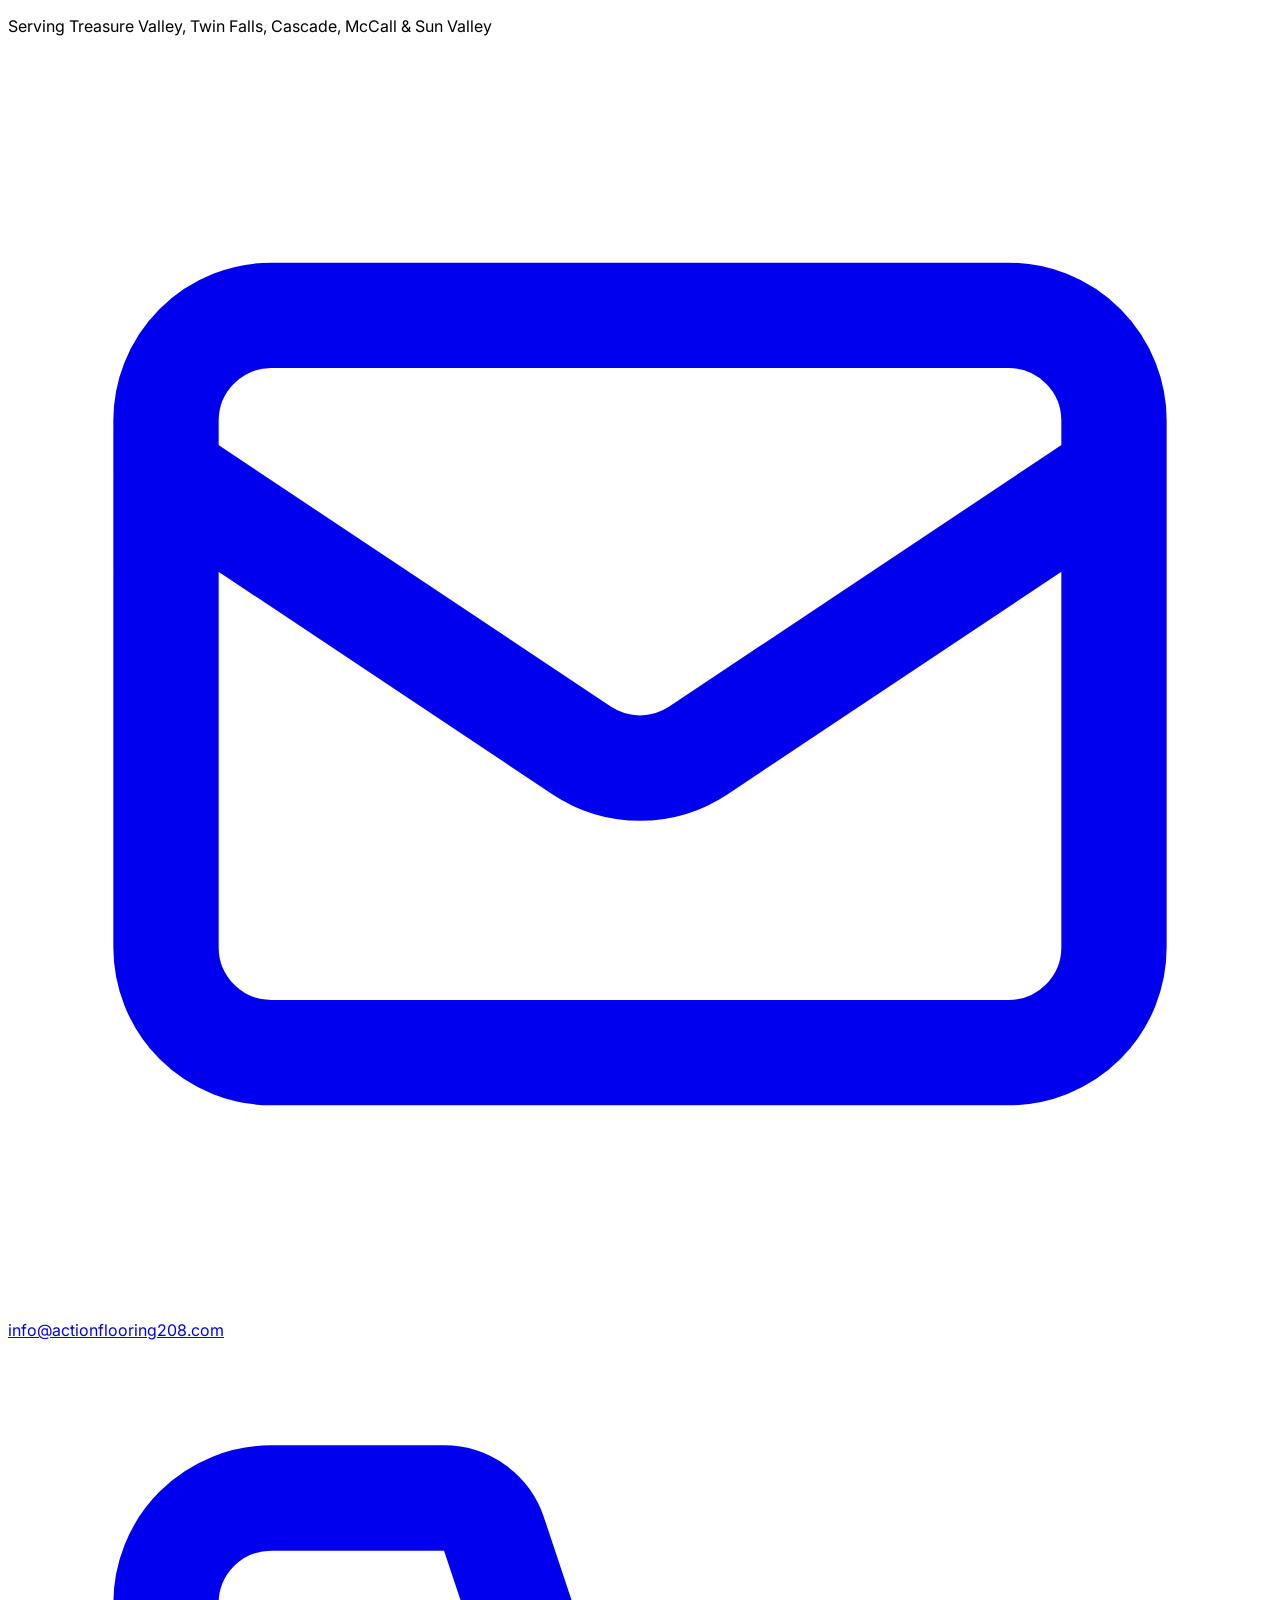
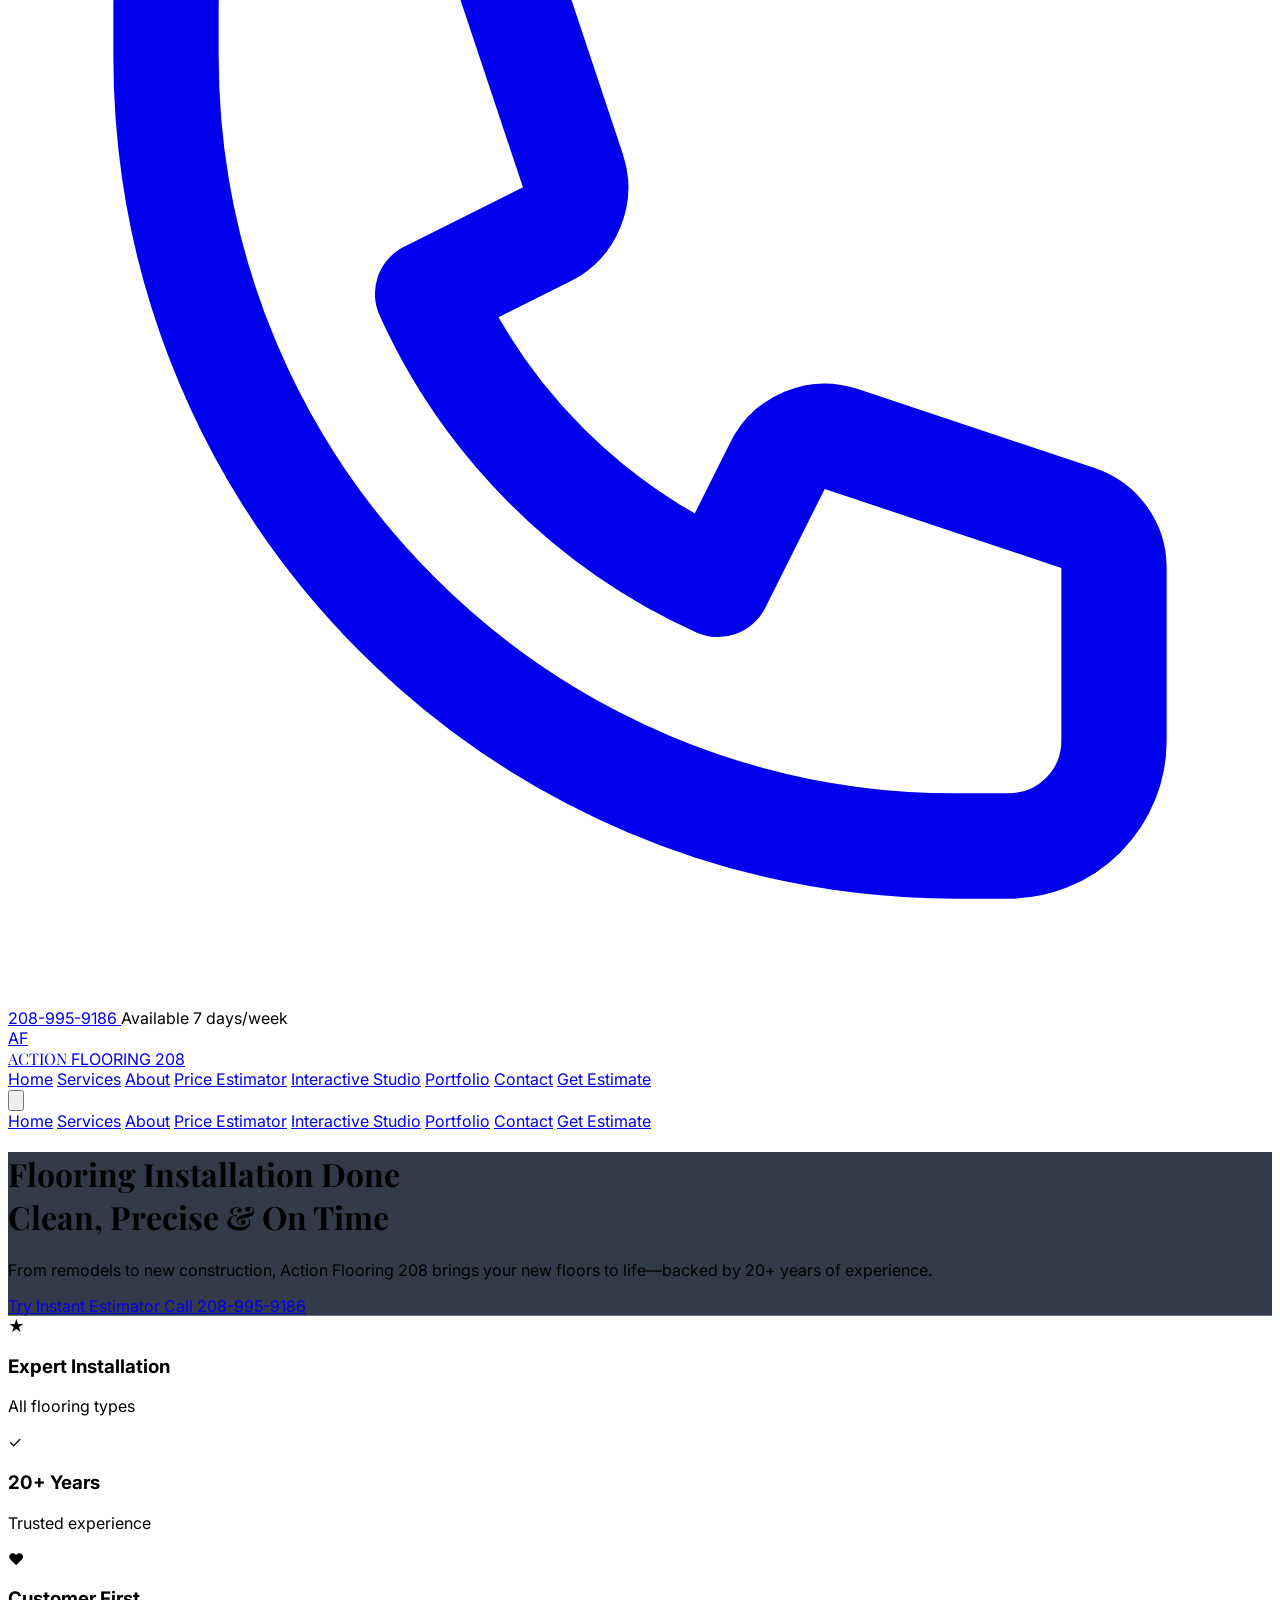
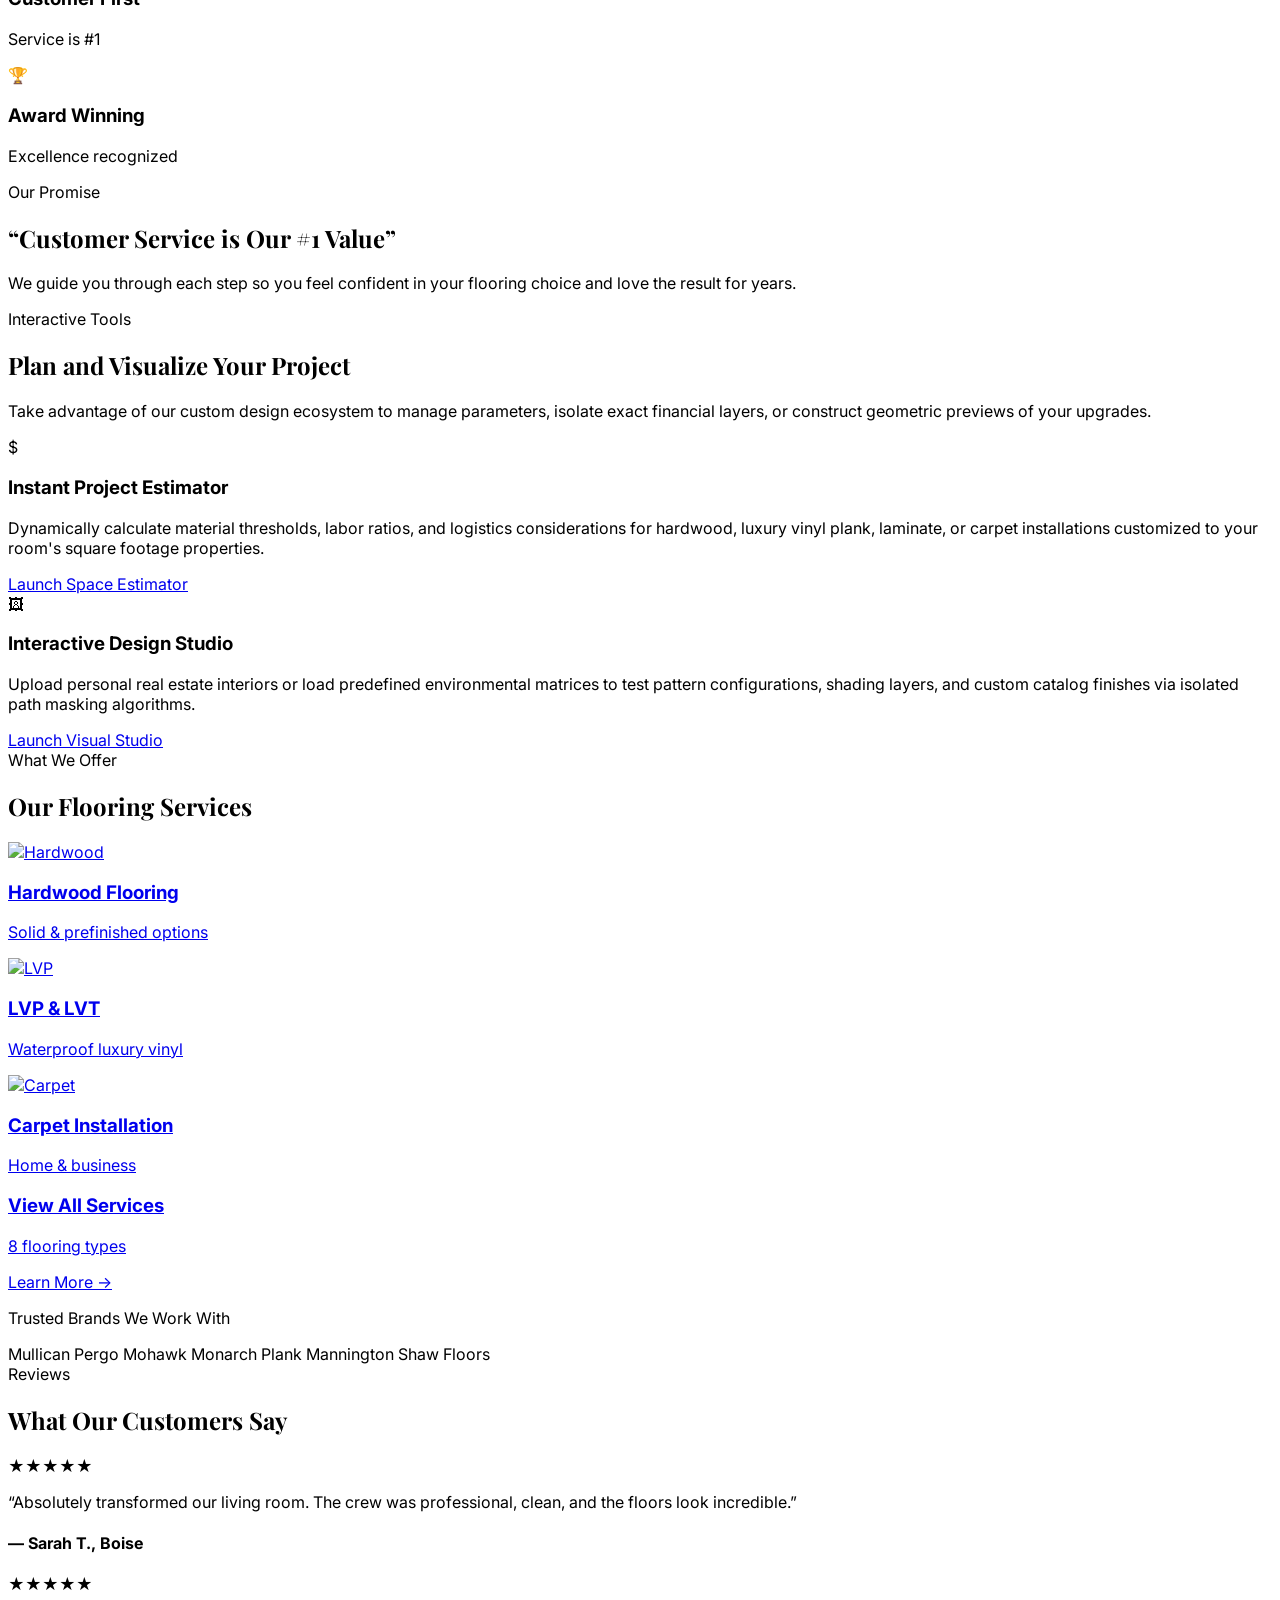
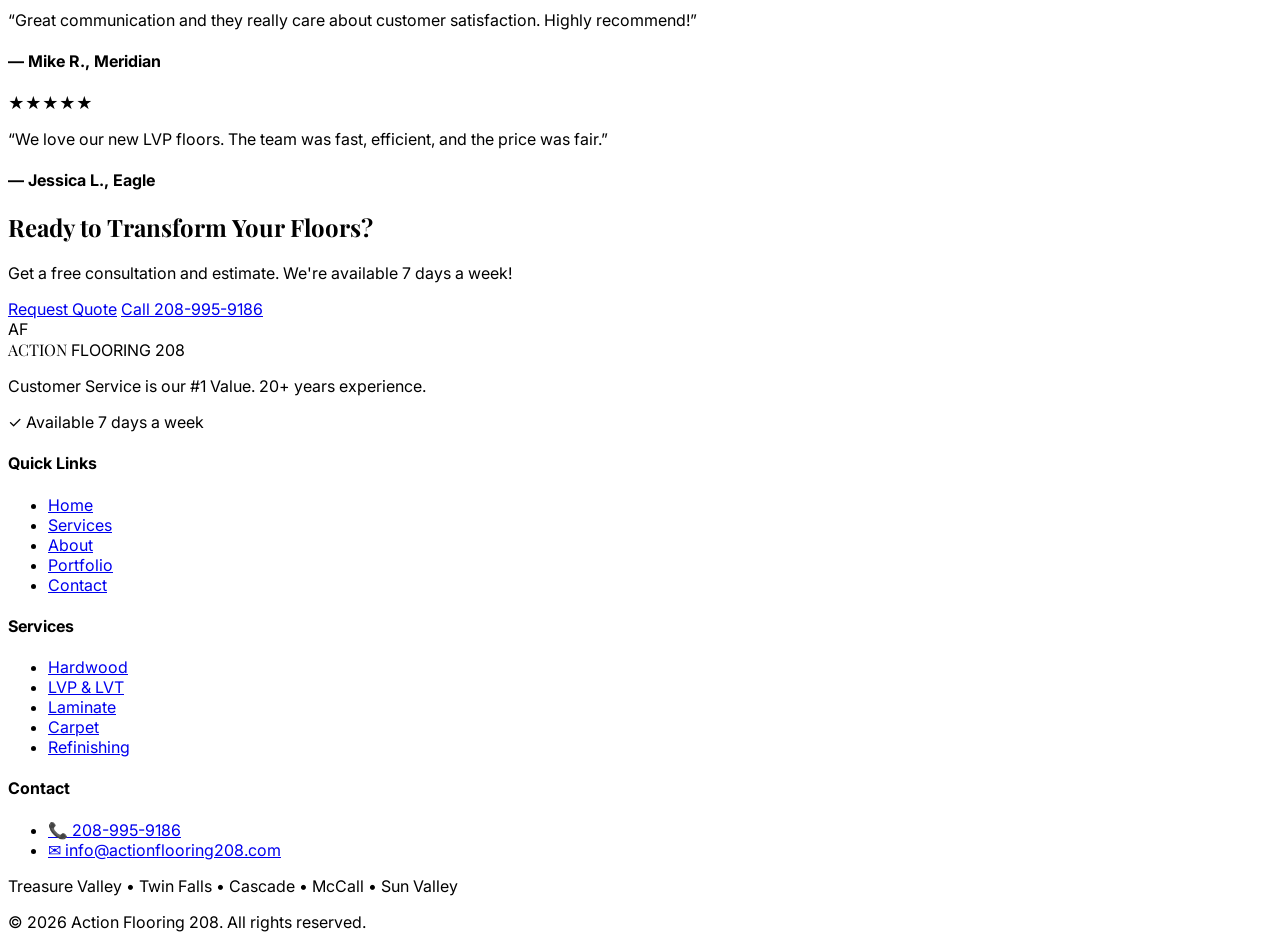
==== commit ebca6910: "Sent the features to their own pages. Will update the pages to reflect the changes to the homepage. " ====
--- a/index.html
+++ b/index.html
@@ -10,31 +10,15 @@
     <!-- Google Fonts -->
     <link rel="preconnect" href="https://fonts.googleapis.com">
     <link rel="preconnect" href="https://fonts.gstatic.com" crossorigin>
-    <link href="https://fonts.googleapis.com/css2?family=Inter:wght@400;500;600;700&family=Playfair+Display:wght@700&family=Plus+Jakarta+Sans:wght@400;500;600;700&display=swap" rel="stylesheet">
+    <link href="https://fonts.googleapis.com/css2?family=Inter:wght=400;500;600;700&family=Playfair+Display:wght=700&family=Plus+Jakarta+Sans:wght=400;500;600;700&display=swap" rel="stylesheet">
     <style>
         body { font-family: 'Inter', sans-serif; }
         h1, h2, .font-serif { font-family: 'Playfair Display', serif; }
-        .font-visualizer { font-family: 'Plus Jakarta Sans', sans-serif; }
         .hero-bg { 
-            background: linear-gradient(rgba(15, 23, 42, 0.85), rgba(15, 23, 42, 0.85)), url('https://images.unsplash.com/photo-1516455590571-18256e5bb9ff?w=1600&q=80');
-            background-size: cover; 
+            background: linear-gradient(rgba(15, 23, 42, 0.85), rgba(15, 23, 42, 0.85)), url('https://images.unsplash.com/photo-1516455590571-18256e5bb9ff?w=1600&q=80'); 
+            background-size: cover;
             background-position: center; 
         }
-        /* Visualizer Specific Styles */
-        .workspace-canvas-wrapper { 
-            position: relative; 
-            box-shadow: 0 10px 30px -10px rgba(0,0,0,0.15); 
-            background-color: #ffffff; 
-            border-radius: 16px; 
-            overflow: hidden; 
-            transition: all 0.3s ease; 
-        }
-        .masking-active-cursor { cursor: crosshair; }
-        /* Custom scrollbars */
-        .visualizer-scroll::-webkit-scrollbar { width: 6px; height: 6px; }
-        .visualizer-scroll::-webkit-scrollbar-track { background: #f8fafc; }
-        .visualizer-scroll::-webkit-scrollbar-thumb { background: #cbd5e1; border-radius: 4px; }
-        .visualizer-scroll::-webkit-scrollbar-thumb:hover { background: #94a3b8; }
     </style>
 </head>
 <body class="bg-gray-50 text-gray-800 antialiased">
@@ -75,8 +59,8 @@
                 <a href="index.html" class="font-medium text-amber-600">Home</a>
                 <a href="services.html" class="font-medium hover:text-amber-600 transition">Services</a>
                 <a href="about.html" class="font-medium hover:text-amber-600 transition">About</a>
-                <a href="#estimator" class="font-medium hover:text-amber-600 transition">Price Estimator</a>
-                <a href="#visualizer" class="font-medium hover:text-amber-600 transition">Interactive Studio</a>
+                <a href="estimator.html" class="font-medium hover:text-amber-600 transition">Price Estimator</a>
+                <a href="visualizer.html" class="font-medium hover:text-amber-600 transition">Interactive Studio</a>
                 <a href="portfolio.html" class="font-medium hover:text-amber-600 transition">Portfolio</a>
                 <a href="contact.html" class="font-medium hover:text-amber-600 transition">Contact</a>
                 <a href="quote.html" class="bg-amber-500 hover:bg-amber-600 text-white font-semibold px-5 py-2 rounded-full transition">Get Estimate</a>
@@ -91,8 +75,8 @@
             <a href="index.html" class="block py-2 text-amber-600">Home</a>
             <a href="services.html" class="block py-2 hover:text-amber-600">Services</a>
             <a href="about.html" class="block py-2 hover:text-amber-600">About</a>
-            <a href="#estimator" class="block py-2 hover:text-amber-600">Price Estimator</a>
-            <a href="#visualizer" class="block py-2 hover:text-amber-600">Interactive Studio</a>
+            <a href="estimator.html" class="block py-2 hover:text-amber-600">Price Estimator</a>
+            <a href="visualizer.html" class="block py-2 hover:text-amber-600">Interactive Studio</a>
             <a href="portfolio.html" class="block py-2 hover:text-amber-600">Portfolio</a>
             <a href="contact.html" class="block py-2 hover:text-amber-600">Contact</a>
             <a href="quote.html" class="block py-2 mt-2 bg-amber-500 text-white text-center rounded-lg">Get Estimate</a>
@@ -102,11 +86,19 @@
     <!-- ==================== HERO SECTION ==================== -->
     <header class="hero-bg text-white py-24 md:py-32">
         <div class="max-w-7xl mx-auto px-4 text-center">
-            <h1 class="text-4xl md:text-5xl lg:text-6xl font-serif font-bold mb-6"> Flooring Installation Done<br>Clean, Precise & On Time </h1>
-            <p class="text-xl text-gray-200 mb-8 max-w-2xl mx-auto"> From remodels to new construction, Action Flooring 208 brings your new floors to life—backed by 20+ years of experience. </p>
+            <h1 class="text-4xl md:text-5xl lg:text-6xl font-serif font-bold mb-6">
+                Flooring Installation Done<br>Clean, Precise & On Time
+            </h1>
+            <p class="text-xl text-gray-200 mb-8 max-w-2xl mx-auto">
+                From remodels to new construction, Action Flooring 208 brings your new floors to life—backed by 20+ years of experience.
+            </p>
             <div class="flex flex-col sm:flex-row justify-center gap-4">
-                <a href="#estimator" class="px-8 py-4 bg-amber-500 hover:bg-amber-600 text-white font-bold rounded-lg text-lg transition transform hover:-translate-y-1"> Try Instant Estimator </a>
-                <a href="tel:208-995-9186" class="px-8 py-4 border-2 border-white hover:bg-white hover:text-slate-900 font-bold rounded-lg text-lg transition"> Call 208-995-9186 </a>
+                <a href="estimator.html" class="px-8 py-4 bg-amber-500 hover:bg-amber-600 text-white font-bold rounded-lg text-lg transition transform hover:-translate-y-1 text-center">
+                    Try Instant Estimator
+                </a>
+                <a href="tel:208-995-9186" class="px-8 py-4 border-2 border-white hover:bg-white hover:text-slate-900 font-bold rounded-lg text-lg transition text-center">
+                    Call 208-995-9186
+                </a>
             </div>
         </div>
     </header>
@@ -120,7 +112,7 @@
                 <p class="text-gray-300 text-sm">All flooring types</p>
             </div>
             <div>
-                <div class="text-amber-400 text-3xl mb-2">⏳</div>
+                <div class="text-amber-400 text-3xl mb-2">✓</div>
                 <h3 class="font-bold">20+ Years</h3>
                 <p class="text-gray-300 text-sm">Trusted experience</p>
             </div>
@@ -141,245 +133,38 @@
     <section class="py-12 bg-gradient-to-r from-amber-50 to-orange-50">
         <div class="max-w-3xl mx-auto px-4 text-center">
             <p class="inline-block bg-amber-100 text-amber-800 px-4 py-1 rounded-full text-sm font-semibold mb-3">Our Promise</p>
-            <h2 class="text-2xl md:text-3xl font-serif font-bold text-slate-800">”Customer Service is Our #1 Value”</h2>
+            <h2 class="text-2xl md:text-3xl font-serif font-bold text-slate-800">“Customer Service is Our #1 Value”</h2>
             <p class="text-gray-600 mt-3">We guide you through each step so you feel confident in your flooring choice and love the result for years.</p>
         </div>
     </section>
 
-    <!-- ==================== DYNAMIC ESTIMATOR SECTION ==================== -->
-    <section id="estimator" class="py-16 bg-slate-50 border-b">
-        <div class="max-w-4xl mx-auto px-4">
-            <div class="text-center mb-10">
-                <span class="text-amber-600 font-bold uppercase text-sm tracking-wider">Plan Your Budget</span>
-                <h2 class="text-slate-800 text-3xl font-serif font-bold mt-2">Instant Project Estimator</h2>
-                <div class="h-1 w-20 bg-amber-500 mx-auto mt-4 rounded"></div>
-                <p class="text-gray-600 mt-4 max-w-xl mx-auto text-sm"> Get a quick, baseline calculation for your space. Adjust your details below to see dynamic real-time estimates based on regional flooring configurations.</p>
-            </div>
-            <div class="bg-white p-6 md:p-8 rounded-2xl shadow-lg border border-gray-100 grid md:grid-cols-5 gap-8">
-                <!-- Inputs Column (3/5 width) -->
-                <div class="md:col-span-3 space-y-6">
+    <!-- ==================== DIGITAL SUITE OVERVIEW SHIELD ==================== -->
+    <section class="py-16 bg-slate-50 border-b">
+        <div class="max-w-5xl mx-auto px-4 text-center">
+            <span class="text-amber-600 font-bold uppercase text-sm tracking-wider">Interactive Tools</span>
+            <h2 class="text-slate-800 text-3xl font-serif font-bold mt-2">Plan and Visualize Your Project</h2>
+            <div class="h-1 w-20 bg-amber-500 mx-auto mt-4 rounded"></div>
+            <p class="text-gray-600 mt-4 max-w-xl mx-auto text-sm mb-12">Take advantage of our custom design ecosystem to manage parameters, isolate exact financial layers, or construct geometric previews of your upgrades.</p>
+            
+            <div class="grid md:grid-cols-2 gap-8">
+                <!-- Estimator Promo Card -->
+                <div class="bg-white p-8 rounded-2xl shadow border border-gray-100 flex flex-col justify-between text-left">
                     <div>
-                        <label for="floorType" class="block text-sm font-semibold text-slate-700 mb-2">1. Select Flooring Type</label>
-                        <select id="floorType" class="w-full px-4 py-3 bg-gray-50 border border-gray-200 rounded-lg focus:outline-none focus:border-amber-500 focus:bg-white text-slate-800 transition">
-                            <option value="hardwood">Hardwood Flooring (Prefinished & Solid)</option>
-                            <option value="lvp">LVP & LVT (Waterproof Luxury Vinyl)</option>
-                            <option value="laminate">Laminate Flooring</option>
-                            <option value="carpet">Carpet Installation</option>
-                        </select>
-                    </div>
+                        <div class="w-12 h-12 bg-amber-100 rounded-xl flex items-center justify-center text-amber-600 text-2xl font-bold mb-4">$</div>
+                        <h3 class="text-xl font-bold text-slate-800 mb-2">Instant Project Estimator</h3>
+                        <p class="text-slate-600 text-sm leading-relaxed mb-6">Dynamically calculate material thresholds, labor ratios, and logistics considerations for hardwood, luxury vinyl plank, laminate, or carpet installations customized to your room's square footage properties.</p>
+                    </div>
+                    <a href="estimator.html" class="inline-block text-center w-full py-3 bg-slate-800 hover:bg-slate-700 text-white font-bold rounded-lg transition text-sm">Launch Space Estimator</a>
+                </div>
+
+                <!-- Visualizer Promo Card -->
+                <div class="bg-white p-8 rounded-2xl shadow border border-gray-100 flex flex-col justify-between text-left">
                     <div>
-                        <div class="flex justify-between items-center mb-2">
-                            <label for="sqftInput" class="text-sm font-semibold text-slate-700">2. Total Square Footage</label>
-                            <span class="text-amber-600 font-bold bg-amber-50 px-2 py-0.5 rounded text-sm"><span id="sqftBadge">250</span> sq. ft.</span>
-                        </div>
-                        <input id="sqftInput" type="range" min="50" max="3000" step="25" value="250" class="w-full accent-amber-500 cursor-pointer h-2 bg-gray-200 rounded-lg appearance-none">
-                        <div class="flex justify-between text-xs text-gray-400 mt-1">
-                            <span>50 sq. ft.</span>
-                            <span>1,500 sq. ft.</span>
-                            <span>3,000 sq. ft.</span>
-                        </div>
-                    </div>
-                    <div class="pt-2">
-                        <span class="block text-sm font-semibold text-slate-700 mb-2">3. Additional Project Logistics</span>
-                        <div class="grid grid-cols-1 sm:grid-cols-2 gap-3">
-                            <label class="flex items-center gap-3 p-3 border border-gray-100 rounded-lg bg-gray-50 hover:bg-gray-100 cursor-pointer transition select-none">
-                                <input id="optPrep" type="checkbox" class="w-4 h-4 accent-amber-500 rounded">
-                                <div class="text-sm">
-                                    <span class="font-medium text-slate-800 block">Subfloor Prep</span>
-                                    <span class="text-xs text-gray-400">Levelling & patching</span>
-                                </div>
-                            </label>
-                            <label class="flex items-center gap-3 p-3 border border-gray-100 rounded-lg bg-gray-50 hover:bg-gray-100 cursor-pointer transition select-none">
-                                <input id="optRemoval" type="checkbox" class="w-4 h-4 accent-amber-500 rounded">
-                                <div class="text-sm">
-                                    <span class="font-medium text-slate-800 block">Old Floor Tear Out</span>
-                                    <span class="text-xs text-gray-400">Debris hauling included</span>
-                                </div>
-                            </label>
-                        </div>
-                    </div>
-                </div>
-                <!-- Outputs Dashboard Column (2/5 width) -->
-                <div class="md:col-span-2 bg-slate-900 rounded-xl p-6 text-white flex flex-col justify-between shadow-inner">
-                    <div>
-                        <h3 class="text-amber-400 font-bold tracking-wider text-xs uppercase mb-4">Estimated Summary</h3>
-                        <div class="space-y-3 border-b border-slate-800 pb-4 text-sm text-slate-300">
-                            <div class="flex justify-between">
-                                <span>Materials cost:</span>
-                                <span class="font-semibold text-white" id="outMaterial">$0.00</span>
-                            </div>
-                            <div class="flex justify-between">
-                                <span>Installation labor:</span>
-                                <span class="font-semibold text-white" id="outLabor">$0.00</span>
-                            </div>
-                            <div class="flex justify-between text-xs text-slate-400" id="rowAddons">
-                                <span>Add-ons / Logistics:</span>
-                                <span class="font-semibold text-white" id="outAddons">$0.00</span>
-                            </div>
-                        </div>
-                        <div class="pt-4">
-                            <span class="text-slate-400 text-xs block uppercase tracking-wider">Total Investment Range</span>
-                            <div class="text-3xl font-bold text-amber-400 mt-1" id="outTotal">$0.00</div>
-                            <p class="text-slate-400 text-[10px] mt-2 leading-relaxed"> *Calculations represent generalized estimations. Actual on-site requirements vary. </p>
-                        </div>
-                    </div>
-                    <div class="mt-6 pt-4 border-t border-slate-800">
-                        <a href="quote.html" class="block w-full py-3 bg-amber-500 hover:bg-amber-600 text-white font-bold text-center rounded-lg transition text-sm shadow"> Lock In Your Official Quote </a>
-                    </div>
-                </div>
-            </div>
-        </div>
-    </section>
-
-    <!-- ==================== INTERACTIVE SURFACE VISUALIZER ==================== -->
-    <section id="visualizer" class="py-16 bg-white font-visualizer border-b">
-        <div class="max-w-6xl mx-auto px-4">
-            <div class="text-center mb-10">
-                <span class="text-indigo-600 font-bold uppercase text-sm tracking-wider">Interactive Design Studio</span>
-                <h2 class="text-slate-800 text-3xl font-serif font-bold mt-2">Visualize Our Flooring In Your Room</h2>
-                <div class="h-1 w-20 bg-indigo-600 mx-auto mt-4 rounded"></div>
-                <p class="text-gray-600 mt-4 max-w-xl mx-auto text-sm">Upload a photo of your current home workspace or choose a pre-loaded canvas below. Trace around your current flooring area to cleanly overlay our signature selections inside your actual physical architecture.</p>
-            </div>
-
-            <div class="bg-slate-50 rounded-2xl border border-slate-200 overflow-hidden shadow-xl flex flex-col lg:flex-row h-auto lg:h-[650px]">
-                
-                <!-- Left Configuration Dashboard / Sidebar Panel -->
-                <div class="w-full lg:w-[380px] bg-white border-b lg:border-b-0 lg:border-r border-slate-200 flex flex-col h-[400px] lg:h-full overflow-y-auto visualizer-scroll z-30">
-                    
-                    <!-- STEP 1: Source Media Configuration -->
-                    <div class="p-5 border-b border-slate-100 space-y-4">
-                        <div class="flex items-center justify-between">
-                            <span class="text-[10px] uppercase font-bold tracking-widest text-indigo-600 bg-indigo-50 px-2 py-0.5 rounded">Step 1</span>
-                            <h2 class="text-xs font-bold text-slate-400 uppercase tracking-wider">Source Configuration</h2>
-                        </div>
-                        
-                        <!-- Upload Target Wrapper -->
-                        <label class="group flex flex-col items-center justify-center w-full h-24 border-2 border-dashed border-slate-300 rounded-xl cursor-pointer bg-slate-50 hover:bg-indigo-50/50 hover:border-indigo-400 transition-all p-4 text-center">
-                            <div class="flex flex-col items-center justify-center">
-                                <svg xmlns="http://www.w3.org/2000/svg" class="h-6 w-6 text-slate-400 group-hover:text-indigo-500 mb-1.5 transition-colors" fill="none" viewBox="0 0 24 24" stroke="currentColor">
-                                    <path stroke-linecap="round" stroke-linejoin="round" stroke-width="2" d="M4 16l4.586-4.586a2 2 0 012.828 0L16 16m-2-2l1.586-1.586a2 2 0 012.828 0L20 14m6-6h.01M6 20h12a2 2 0 002-2V6a2 2 0 00-2-2H6a2 2 0 00-2 2v12a2 2 0 002 2z" />
-                                </svg>
-                                <p class="text-xs font-semibold text-slate-700 group-hover:text-indigo-600 transition-colors">Upload Your Own Room Photo</p>
-                                <p class="text-[10px] text-slate-400 mt-0.5">JPEG, PNG processed entirely locally</p>
-                            </div>
-                            <input type="file" id="roomImageUploader" accept="image/*" class="hidden" onchange="handleRoomPhotoUpload(event)">
-                        </label>
-
-                        <!-- Stock Pre-Cached Templates -->
-                        <div>
-                            <p class="text-[11px] font-medium text-slate-500 mb-2">Or click a curated sample room interior placeholder:</p>
-                            <div class="grid grid-cols-3 gap-2">
-                                <button onclick="loadSampleRoomPhoto('https://placehold.co/800x500/1e293b/ffffff?text=Nordic+Living+Room')" class="border border-slate-200 rounded-lg p-1 hover:border-indigo-500 transition-all bg-slate-50">
-                                    <div class="h-10 bg-slate-700 rounded flex items-center justify-center text-[8px] text-white font-bold font-mono">800x500</div>
-                                    <span class="text-[9px] font-bold text-slate-600 block text-center mt-1 truncate">Nordic Living</span>
-                                </button>
-                                <button onclick="loadSampleRoomPhoto('https://placehold.co/800x500/334155/ffffff?text=Modern+Lounge')" class="border border-slate-200 rounded-lg p-1 hover:border-indigo-500 transition-all bg-slate-50">
-                                    <div class="h-10 bg-slate-600 rounded flex items-center justify-center text-[8px] text-white font-bold font-mono">800x500</div>
-                                    <span class="text-[9px] font-bold text-slate-600 block text-center mt-1 truncate">Modern Lounge</span>
-                                </button>
-                                <button onclick="loadSampleRoomPhoto('https://placehold.co/800x500/475569/ffffff?text=Minimalist+Shell')" class="border border-slate-200 rounded-lg p-1 hover:border-indigo-500 transition-all bg-slate-50">
-                                    <div class="h-10 bg-slate-500 rounded flex items-center justify-center text-[8px] text-white font-bold font-mono">800x500</div>
-                                    <span class="text-[9px] font-bold text-slate-600 block text-center mt-1 truncate">Minimalist Shell</span>
-                                </button>
-                            </div>
-                        </div>
-                    </div>
-
-                    <!-- STEP 2: Geometric Vector Path Plotter Control -->
-                    <div class="p-5 border-b border-slate-100 bg-slate-50/60 space-y-3.5">
-                        <div class="flex items-center justify-between">
-                            <span class="text-[10px] uppercase font-bold tracking-widest text-indigo-600 bg-indigo-50 px-2 py-0.5 rounded">Step 2</span>
-                            <h2 class="text-xs font-bold text-slate-400 uppercase tracking-wider">Floor Mask Outline Tracing</h2>
-                        </div>
-                        <p class="text-xs text-slate-500 leading-relaxed">Click <strong>Manual Trace</strong> to draw custom polygon anchors sequentially around your room floor boundaries.</p>
-                        <div class="space-y-2.5">
-                            <button onclick="startMaskingMode()" id="btnActionMaskMode" class="w-full py-2 px-3 bg-indigo-600 text-white hover:bg-indigo-700 font-semibold rounded-xl text-xs shadow-sm transition-all flex items-center justify-center space-x-1">
-                                <svg xmlns="http://www.w3.org/2000/svg" class="h-3.5 w-3.5" fill="none" viewBox="0 0 24 24" stroke="currentColor">
-                                    <path stroke-linecap="round" stroke-linejoin="round" stroke-width="2" d="M15.232 5.232l3.536 3.536m-2.036-5.036a2.5 2.5 0 113.536 3.536L6.5 21.036H3v-3.572L16.732 3.732z" />
-                                </svg>
-                                <span>Manual Trace</span>
-                            </button>
-                            <button onclick="clearMaskPoints()" class="w-full py-1.5 border border-slate-200 bg-white text-slate-600 hover:bg-slate-50 font-medium rounded-xl text-xs transition-all"> Reset Mask Coordinates </button>
-                        </div>
-                        <div class="flex justify-between items-center text-[11px] text-slate-400 bg-white px-3 py-1.5 rounded-lg border border-slate-200">
-                            <span>Selection Method Active:</span>
-                            <span id="lblNodePointsCount" class="font-bold text-slate-800">0 anchors</span>
-                        </div>
-                    </div>
-
-                    <!-- STEP 3: Surface Catalog Swatch Sweeper Grid -->
-                    <div class="p-5 flex-1 space-y-4">
-                        <div class="flex items-center justify-between">
-                            <span class="text-[10px] uppercase font-bold tracking-widest text-indigo-600 bg-indigo-50 px-2 py-0.5 rounded">Step 3</span>
-                            <h2 class="text-xs font-bold text-slate-400 uppercase tracking-wider">Surface Swatch Swaps</h2>
-                        </div>
-                        
-                        <!-- Categorization Segment Toggle Tabs -->
-                        <div class="grid grid-cols-3 gap-1 bg-slate-100 p-1 rounded-xl">
-                            <button onclick="switchCategory('wood')" id="btn-cat-wood" class="cat-tab-btn py-1.5 text-xs font-bold rounded-lg text-center transition-all bg-white text-slate-800 shadow-sm"> Wood </button>
-                            <button onclick="switchCategory('tile')" id="btn-cat-tile" class="cat-tab-btn py-1.5 text-xs font-bold rounded-lg text-center transition-all text-slate-500 hover:text-slate-800"> Tile </button>
-                            <button onclick="switchCategory('carpet')" id="btn-cat-carpet" class="cat-tab-btn py-1.5 text-xs font-bold rounded-lg text-center transition-all text-slate-500 hover:text-slate-800"> Carpet </button>
-                        </div>
-
-                        <!-- Catalog Cards Grid Mount -->
-                        <div id="materialSwatchesGrid" class="grid grid-cols-2 gap-2.5">
-                            <!-- Populated dynamically via JS lookup mapping arrays -->
-                        </div>
-
-                        <!-- Advanced Shading Matrix Slider Rails -->
-                        <div class="space-y-3.5 pt-3 border-t border-slate-100">
-                            <h3 class="text-xs font-bold uppercase tracking-wider text-slate-400">Micro-Pattern Scale & Alignment</h3>
-                            <div>
-                                <div class="flex justify-between text-xs text-slate-600 mb-1 font-medium">
-                                    <span>Image Texture Scale</span>
-                                    <span id="lblScaleFactorValue" class="font-bold text-slate-900">1.0x</span>
-                                </div>
-                                <input id="sliderScaleFactor" type="range" min="0.1" max="2.0" step="0.05" value="1.0" oninput="adjustTextureParameter('scale', this.value)" class="w-full accent-indigo-600 bg-slate-200 h-1.5 rounded-lg appearance-none cursor-pointer">
-                            </div>
-                            <div>
-                                <div class="flex justify-between text-xs text-slate-600 mb-1 font-medium">
-                                    <span>Photo Blend Mode (Preserves Shadows)</span>
-                                </div>
-                                <select id="selectBlendMode" onchange="adjustTextureParameter('blendMode', this.value)" class="w-full text-xs font-semibold text-slate-700 bg-slate-50 border border-slate-200 rounded-xl p-2 focus:outline-none focus:border-indigo-500">
-                                    <option value="normal" selected>Normal (Pure Picture Replacement)</option>
-                                    <option value="soft-light">Soft Light (Natural Blend Over Neutral Base)</option>
-                                    <option value="multiply">Multiply (High Lighting Contrast Overlay)</option>
-                                    <option value="overlay">Overlay (Balanced Dynamic Range)</option>
-                                </select>
-                            </div>
-                        </div>
-                    </div>
-                </div>
-
-                <!-- Right Canvas Immersive Workspace Field -->
-                <div class="flex-1 bg-slate-100 p-6 flex flex-col items-center justify-center relative overflow-auto">
-                    
-                    <!-- Top Informational Context Box Tooltip -->
-                    <div id="floatingStatusTooltip" class="mb-4 bg-slate-900/90 backdrop-blur-md text-white text-xs px-4 py-2.5 rounded-xl shadow-md font-medium tracking-wide flex items-center space-x-3 max-w-md text-center transition-all">
-                        <span id="workflowPulseDot" class="w-2 h-2 rounded-full bg-indigo-400 animate-ping"></span>
-                        <span id="lblFloatingInstructions">Please select a sample template room or upload your own interior photo to begin surface replacement.</span>
-                    </div>
-
-                    <!-- Main Vector Rendering Framework Container -->
-                    <div class="workspace-canvas-wrapper shadow-2xl relative" id="canvasFrameBox">
-                        <canvas id="roomVisualizerCanvas" class="block max-w-full h-auto transition-all"></canvas>
-                    </div>
-
-                    <!-- Bottom Multi-Action Control Toolbar Deck -->
-                    <div id="canvasActionBar" class="mt-4 bg-white px-5 py-3 rounded-2xl shadow-lg border border-slate-200 flex items-center space-x-4 opacity-50 pointer-events-none transition-all">
-                        <button id="btnUndoPoint" onclick="undoLastAnchorPoint()" class="px-3.5 py-1.5 bg-slate-100 hover:bg-slate-200 text-slate-700 text-xs font-semibold rounded-lg transition-all flex items-center space-x-1">
-                            <span>Undo Point</span>
-                        </button>
-                        <div class="h-4 w-px bg-slate-300"></div>
-                        <button onclick="completeMaskPlotting()" id="btnActionCompleteMask" class="px-5 py-1.5 bg-emerald-600 hover:bg-emerald-700 text-white text-xs font-bold rounded-xl transition-all shadow-sm">
-                            Finish & Apply Surface
-                        </button>
-                    </div>
-
-                    <!-- Small State Navigation Pulse Badge hidden natively for structural parsing alignment -->
-                    <div class="hidden flex items-center space-x-2 bg-slate-950 px-3 py-1.5 rounded-lg border border-slate-800">
-                        <span id="workflowStatusBadge" class="text-xs font-semibold text-slate-300">Phase 1: Load Room Photo</span>
-                    </div>
+                        <div class="w-12 h-12 bg-indigo-100 rounded-xl flex items-center justify-center text-indigo-600 text-2xl font-bold mb-4">🖼</div>
+                        <h3 class="text-xl font-bold text-slate-800 mb-2">Interactive Design Studio</h3>
+                        <p class="text-slate-600 text-sm leading-relaxed mb-6">Upload personal real estate interiors or load predefined environmental matrices to test pattern configurations, shading layers, and custom catalog finishes via isolated path masking algorithms.</p>
+                    </div>
+                    <a href="visualizer.html" class="inline-block text-center w-full py-3 bg-indigo-600 hover:bg-indigo-500 text-white font-bold rounded-lg transition text-sm">Launch Visual Studio</a>
                 </div>
             </div>
         </div>
@@ -456,19 +241,19 @@
                 <!-- Review 1 -->
                 <div class="bg-gray-50 p-6 rounded-xl border">
                     <div class="flex justify-center mb-3 text-amber-500 text-lg">★★★★★</div>
-                    <p class="text-gray-600 italic mb-3">”Absolutely transformed our living room. The crew was professional, clean, and the floors look incredible.”</p>
+                    <p class="text-gray-600 italic mb-3">“Absolutely transformed our living room. The crew was professional, clean, and the floors look incredible.”</p>
                     <h4 class="font-bold text-slate-800">— Sarah T., Boise</h4>
                 </div>
                 <!-- Review 2 -->
                 <div class="bg-gray-50 p-6 rounded-xl border">
                     <div class="flex justify-center mb-3 text-amber-500 text-lg">★★★★★</div>
-                    <p class="text-gray-600 italic mb-3">”Great communication and they really care about customer satisfaction. Highly recommend!”</p>
+                    <p class="text-gray-600 italic mb-3">“Great communication and they really care about customer satisfaction. Highly recommend!”</p>
                     <h4 class="font-bold text-slate-800">— Mike R., Meridian</h4>
                 </div>
                 <!-- Review 3 -->
                 <div class="bg-gray-50 p-6 rounded-xl border">
                     <div class="flex justify-center mb-3 text-amber-500 text-lg">★★★★★</div>
-                    <p class="text-gray-600 italic mb-3">”We love our new LVP floors. The team was fast, efficient, and the price was fair.”</p>
+                    <p class="text-gray-600 italic mb-3">“We love our new LVP floors. The team was fast, efficient, and the price was fair.”</p>
                     <h4 class="font-bold text-slate-800">— Jessica L., Eagle</h4>
                 </div>
             </div>
@@ -531,7 +316,7 @@
                 <div>
                     <h4 class="font-bold text-white mb-3">Contact</h4>
                     <ul class="space-y-1 text-sm">
-                        <li><a href="tel:208-995-9186" class="hover:text-amber-400 transition">☎ 208-995-9186</a></li>
+                        <li><a href="tel:208-995-9186" class="hover:text-amber-400 transition">📞 208-995-9186</a></li>
                         <li><a href="mailto:info@actionflooring208.com" class="hover:text-amber-400 transition">✉ info@actionflooring208.com</a></li>
                     </ul>
                     <p class="text-sm mt-3">Treasure Valley • Twin Falls • Cascade • McCall • Sun Valley</p>
@@ -543,433 +328,12 @@
         </div>
     </footer>
 
-    <!-- ==================== SCRIPTS AND APPLICATION RUNTIME ==================== -->
+    <!-- ==================== SCRIPTS ==================== -->
     <script>
         // Mobile menu toggle
         document.getElementById('menuBtn').onclick = () => {
             document.getElementById('mobileMenu').classList.toggle('hidden');
         };
-
-        /* ==================== 1. PRICE ESTIMATOR COMPONENT LOGIC ==================== */
-        const estimatorConfig = {
-            hardwood: { materialPerSqft: 6.50, laborPerSqft: 5.00 },
-            lvp: { materialPerSqft: 3.50, laborPerSqft: 3.00 },
-            laminate: { materialPerSqft: 2.75, laborPerSqft: 2.50 },
-            carpet: { materialPerSqft: 2.00, laborPerSqft: 1.75 },
-            addons: { subfloorPrepPerSqft: 1.25, tearOutPerSqft: 1.50 }
-        };
-
-        const floorTypeSelect = document.getElementById('floorType');
-        const sqftInput = document.getElementById('sqftInput');
-        const sqftBadge = document.getElementById('sqftBadge');
-        const optPrep = document.getElementById('optPrep');
-        const optRemoval = document.getElementById('optRemoval');
-
-        const outMaterial = document.getElementById('outMaterial');
-        const outLabor = document.getElementById('outLabor');
-        const outAddons = document.getElementById('outAddons');
-        const outTotal = document.getElementById('outTotal');
-
-        function calculateEstimate() {
-            const sqft = parseInt(sqftInput.value, 10);
-            const selectedType = floorTypeSelect.value;
-            sqftBadge.textContent = sqft.toLocaleString();
-
-            const baseRates = estimatorConfig[selectedType];
-            const materialCost = sqft * baseRates.materialPerSqft;
-            const laborCost = sqft * baseRates.laborPerSqft;
-
-            let addonCost = 0;
-            if (optPrep.checked) { addonCost += sqft * estimatorConfig.addons.subfloorPrepPerSqft; }
-            if (optRemoval.checked) { addonCost += sqft * estimatorConfig.addons.tearOutPerSqft; }
-
-            const totalCost = materialCost + laborCost + addonCost;
-
-            outMaterial.textContent = '$' + materialCost.toLocaleString(undefined, {minimumFractionDigits: 2, maximumFractionDigits: 2});
-            outLabor.textContent = '$' + laborCost.toLocaleString(undefined, {minimumFractionDigits: 2, maximumFractionDigits: 2});
-            outAddons.textContent = '$' + addonCost.toLocaleString(undefined, {minimumFractionDigits: 2, maximumFractionDigits: 2});
-
-            const lowerRange = Math.round(totalCost * 0.95);
-            const upperRange = Math.round(totalCost * 1.10);
-            outTotal.textContent = '$' + lowerRange.toLocaleString() + ' - $' + upperRange.toLocaleString();
-        }
-
-        floorTypeSelect.addEventListener('change', calculateEstimate);
-        sqftInput.addEventListener('input', calculateEstimate);
-        optPrep.addEventListener('change', calculateEstimate);
-        optRemoval.addEventListener('change', calculateEstimate);
-        calculateEstimate(); 
-
-        /* ==================== 2. INTERACTIVE ROOM SURFACE VISUALIZER LOGIC ==================== */
-        const surfaceCatalogue = {
-            wood: [
-                { id: 'w-oak', name: 'Select Honey Oak', color: '#eab308', imgUrl: 'https://placehold.co/300x300/eab308/3f2c00?text=Honey+Oak+Planks' },
-                { id: 'w-walnut', name: 'Natural Plank Walnut', color: '#451a03', imgUrl: 'https://placehold.co/300x300/451a03/ffffff?text=Walnut+Planks' },
-                { id: 'w-herringbone', name: 'Classic Herringbone Parquet', color: '#b45309', imgUrl: 'https://placehold.co/300x300/b45309/ffffff?text=Herringbone+Parquet' }
-            ],
-            tile: [
-                { id: 't-marble', name: 'Carrera White Marble', color: '#f8fafc', imgUrl: 'https://placehold.co/300x300/e2e8f0/0f172a?text=Carrera+Marble+Grid' },
-                { id: 't-concrete', name: 'Polished Studio Concrete', color: '#475569', imgUrl: 'https://placehold.co/300x300/475569/ffffff?text=Polished+Concrete' }
-            ],
-            carpet: [
-                { id: 'c-cream', name: 'Seamless Cream Texture', color: '#fafaf9', imgUrl: 'https://placehold.co/300x300/f5f5f4/a3a3a3?text=Plush+Cream+Carpet' },
-                { id: 'c-grey', name: 'Seamless Charcoal Texture', color: '#44403c', imgUrl: 'https://placehold.co/300x300/4b5563/1f2937?text=Charcoal+Berber+Carpet' }
-            ]
-        };
-
-        const textureImageCache = {};
-        let currentWorkflowPhase = 'load'; 
-        let currentCategory = 'wood';
-        let selectedMaterial = surfaceCatalogue.wood[0];
-        let patternScaleFactor = 1.0;
-        let selectedBlendMode = 'normal';
-        let floorMaskAnchors = [];
-        let loadedRoomImage = null;
-        let mainCanvas, ctx;
-
-        window.addEventListener('DOMContentLoaded', () => {
-            mainCanvas = document.getElementById('roomVisualizerCanvas');
-            ctx = mainCanvas.getContext('2d');
-            mainCanvas.addEventListener('mousedown', handleCanvasWorkspaceMouseClick);
-            preloadTextureAssetCatalogue();
-            switchCategory('wood');
-            loadSampleRoomPhoto('https://placehold.co/800x500/1e293b/ffffff?text=Nordic+Living+Room');
-        });
-
-        function preloadTextureAssetCatalogue() {
-            Object.keys(surfaceCatalogue).forEach(cat => {
-                surfaceCatalogue[cat].forEach(mat => {
-                    const img = new Image();
-                    img.crossOrigin = 'anonymous';
-                    img.src = mat.imgUrl;
-                    textureImageCache[mat.id] = img;
-                });
-            });
-        }
-
-        function loadSampleRoomPhoto(url) {
-            updateWorkflowStatus('load', 'Downloading structural image template profile...');
-            clearMaskPoints();
-            loadedRoomImage = new Image();
-            loadedRoomImage.crossOrigin = 'anonymous';
-            loadedRoomImage.src = url;
-            loadedRoomImage.onload = function() {
-                initializeCanvasSizingWithAsset();
-                updateWorkflowStatus('masking', 'Photo loaded! Click ”Manual Trace” to map your room boundaries.');
-            };
-        }
-
-        function handleRoomPhotoUpload(event) {
-            const uploadedFile = event.target.files[0];
-            if (!uploadedFile) return;
-            updateWorkflowStatus('load', 'Reading localized binary image stream metrics data...');
-            clearMaskPoints();
-            const reader = new FileReader();
-            reader.onload = function(e) {
-                loadedRoomImage = new Image();
-                loadedRoomImage.src = e.target.result;
-                loadedRoomImage.onload = function() {
-                    initializeCanvasSizingWithAsset();
-                    updateWorkflowStatus('masking', 'Custom room loaded successfully! Click Manual Trace to begin.');
-                };
-            };
-            reader.readAsDataURL(uploadedFile);
-        }
-
-        function initializeCanvasSizingWithAsset() {
-            if (!loadedRoomImage) return;
-            const containerMaxBoundingWidth = 800;
-            const containerMaxBoundingHeight = 500;
-            let targetCalculatedWidth = loadedRoomImage.width || 800;
-            let targetCalculatedHeight = loadedRoomImage.height || 500;
-            const scaleRatio = Math.min(containerMaxBoundingWidth / targetCalculatedWidth, containerMaxBoundingHeight / targetCalculatedHeight);
-            mainCanvas.width = targetCalculatedWidth * scaleRatio;
-            mainCanvas.height = targetCalculatedHeight * scaleRatio;
-            renderBaseWorkspaceLoop();
-        }
-
-        function updateWorkflowStatus(phase, instructionString) {
-            currentWorkflowPhase = phase;
-            document.getElementById('lblFloatingInstructions').innerText = instructionString;
-            
-            const badge = document.getElementById('workflowStatusBadge');
-            const pulseDot = document.getElementById('workflowPulseDot');
-            const actionBar = document.getElementById('canvasActionBar');
-            const maskBtn = document.getElementById('btnActionMaskMode');
-            const lblCount = document.getElementById('lblNodePointsCount');
-            const undoBtn = document.getElementById('btnUndoPoint');
-
-            mainCanvas.classList.remove('masking-active-cursor');
-            actionBar.classList.add('opacity-50', 'pointer-events-none');
-            undoBtn.classList.remove('hidden');
-
-            maskBtn.className = "w-full py-2 px-3 bg-indigo-600 text-white hover:bg-indigo-700 font-semibold rounded-xl text-xs shadow-sm transition-all flex items-center justify-center space-x-1";
-
-            if (phase === 'load') {
-                badge.innerText = "Phase 1: Loading Assets";
-                pulseDot.className = "w-2 h-2 rounded-full bg-sky-400 animate-pulse";
-            } else if (phase === 'masking') {
-                badge.innerText = "Phase 2: Masking";
-                pulseDot.className = "w-2 h-2 rounded-full bg-amber-500 animate-pulse";
-                mainCanvas.classList.add('masking-active-cursor');
-                actionBar.classList.remove('opacity-50', 'pointer-events-none');
-                maskBtn.className = "w-full py-2 px-3 bg-amber-600 text-white font-bold rounded-xl text-xs shadow-md ring-2 ring-offset-2 ring-amber-500 transition-all flex items-center justify-center space-x-1";
-                lblCount.innerText = `${floorMaskAnchors.length} anchors`;
-            } else if (phase === 'visualizing') {
-                badge.innerText = "Phase 3: Surface Swapping Active";
-                pulseDot.className = "w-2 h-2 rounded-full bg-emerald-500 animate-pulse";
-                lblCount.innerText = "Manual Polygon Mask";
-            }
-            renderBaseWorkspaceLoop();
-        }
-
-        function startMaskingMode() {
-            if (!loadedRoomImage) return;
-            updateWorkflowStatus('masking', 'Manual Mode: Click points sequentially over the floor area perimeter. Click ”Finish” when done.');
-        }
-
-        function handleCanvasWorkspaceMouseClick(event) {
-            if (currentWorkflowPhase !== 'masking') return;
-            const rect = mainCanvas.getBoundingClientRect();
-            
-            // Fix skewing factor by calculating coordinate mapping ratio between element dimensions and drawing context metrics
-            const scaleFactorX = mainCanvas.width / rect.width;
-            const scaleFactorY = mainCanvas.height / rect.height;
-            
-            const clickCoordinateX = (event.clientX - rect.left) * scaleFactorX;
-            const clickCoordinateY = (event.clientY - rect.top) * scaleFactorY;
-            
-            floorMaskAnchors.push({ x: clickCoordinateX, y: clickCoordinateY });
-            document.getElementById('lblNodePointsCount').innerText = `${floorMaskAnchors.length} anchors`;
-            renderBaseWorkspaceLoop();
-        }
-
-        function undoLastAnchorPoint() {
-            if (currentWorkflowPhase === 'masking' && floorMaskAnchors.length > 0) {
-                floorMaskAnchors.pop();
-                document.getElementById('lblNodePointsCount').innerText = `${floorMaskAnchors.length} anchors`;
-                renderBaseWorkspaceLoop();
-            }
-        }
-
-        function clearMaskPoints() {
-            floorMaskAnchors = [];
-            const lblCount = document.getElementById('lblNodePointsCount');
-            if (currentWorkflowPhase === 'masking') {
-                lblCount.innerText = '0 anchors';
-                document.getElementById('lblFloatingInstructions').innerText = 'Manual Mode: Click points sequentially over the floor area perimeter.';
-            } else {
-                lblCount.innerText = "None";
-            }
-            renderBaseWorkspaceLoop();
-        }
-
-        function completeMaskPlotting() {
-            if (floorMaskAnchors.length < 3) {
-                alert("Please plot at least 3 perimeter anchor nodes to calculate a valid surface polygon enclosure area layer map.");
-                return;
-            }
-            updateWorkflowStatus('visualizing', 'Surface segment isolated perfectly! Choose materials from the sidebar.');
-        }
-
-        function renderBaseWorkspaceLoop() {
-            if (!ctx || !loadedRoomImage) return;
-            ctx.clearRect(0, 0, mainCanvas.width, mainCanvas.height);
-
-            if (loadedRoomImage.src.includes('placehold.co')) {
-                renderMockProceduralInteriorEnvironment();
-            } else {
-                ctx.drawImage(loadedRoomImage, 0, 0, mainCanvas.width, mainCanvas.height);
-            }
-
-            if (currentWorkflowPhase === 'visualizing') {
-                renderClippedTextureOverlaySurface();
-            }
-            if (currentWorkflowPhase === 'masking' && floorMaskAnchors.length > 0) {
-                renderTraceGizmosHandlesOverlay();
-            }
-        }
-
-        function renderMockProceduralInteriorEnvironment() {
-            const w = mainCanvas.width;
-            const h = mainCanvas.height;
-            ctx.fillStyle = "#1e293b"; 
-            ctx.fillRect(0, 0, w, h);
-
-            ctx.fillStyle = "#0f172a";
-            ctx.beginPath();
-            ctx.moveTo(0, 0);
-            ctx.lineTo(w, 0);
-            ctx.lineTo(w * 0.85, h * 0.22);
-            ctx.lineTo(w * 0.15, h * 0.22);
-            ctx.closePath();
-            ctx.fill();
-
-            if (loadedRoomImage.src.includes('Nordic')) {
-                ctx.fillStyle = "#64748b";
-                ctx.beginPath();
-                ctx.moveTo(0, h * 0.92);
-                ctx.lineTo(w * 0.35, h * 0.55);
-                ctx.lineTo(w * 0.65, h * 0.55);
-                ctx.lineTo(w, h * 0.92);
-            } else if (loadedRoomImage.src.includes('Modern')) {
-                ctx.fillStyle = "#cbd5e1";
-                ctx.beginPath();
-                ctx.moveTo(0, h * 0.75);
-                ctx.lineTo(w * 0.42, h * 0.50);
-                ctx.lineTo(w * 0.58, h * 0.50);
-                ctx.lineTo(w, h * 0.75);
-            } else {
-                ctx.fillStyle = "#475569";
-                ctx.beginPath();
-                ctx.moveTo(0, h * 0.86);
-                ctx.lineTo(w * 0.25, h * 0.60);
-                ctx.lineTo(w * 0.75, h * 0.60);
-                ctx.lineTo(w, h * 0.86);
-            }
-            ctx.lineTo(w, h);
-            ctx.lineTo(0, h);
-            ctx.closePath();
-            ctx.fill();
-
-            ctx.fillStyle = "#94a3b8"; 
-            ctx.fillRect(w * 0.70, h * 0.40, w * 0.15, h * 0.20);
-
-            ctx.strokeStyle = "rgba(255,255,255,0.15)";
-            ctx.lineWidth = 2;
-            ctx.stroke();
-
-            ctx.fillStyle = "rgba(255, 255, 255, 0.4)";
-            ctx.font = "bold 11px monospace";
-            ctx.textAlign = "center";
-            ctx.fillText("Manual Polygon Pen Tracing Active", w / 2, h * 0.12);
-        }
-
-        function renderTraceGizmosHandlesOverlay() {
-            ctx.save();
-            ctx.beginPath();
-            ctx.moveTo(floorMaskAnchors[0].x, floorMaskAnchors[0].y);
-            for (let i = 1; i < floorMaskAnchors.length; i++) {
-                ctx.lineTo(floorMaskAnchors[i].x, floorMaskAnchors[i].y);
-            }
-            ctx.strokeStyle = '#6366f1';
-            ctx.lineWidth = 2.5;
-            ctx.setLineDash([6, 4]);
-            ctx.stroke();
-
-            floorMaskAnchors.forEach((pt, index) => {
-                ctx.beginPath();
-                ctx.arc(pt.x, pt.y, 4, 0, 2 * Math.PI);
-                ctx.fillStyle = index === 0 ? '#ef4444' : '#4f46e5';
-                ctx.strokeStyle = '#ffffff';
-                ctx.lineWidth = 1.2;
-                ctx.fill();
-                ctx.stroke();
-            });
-            ctx.restore();
-        }
-
-        function renderClippedTextureOverlaySurface() {
-            const textureImgAsset = textureImageCache[selectedMaterial.id];
-            if (!textureImgAsset || !textureImgAsset.complete) {
-                textureImgAsset.onload = () => { renderBaseWorkspaceLoop(); };
-                return;
-            }
-
-            const textureCanvas = document.createElement('canvas');
-            textureCanvas.width = mainCanvas.width;
-            textureCanvas.height = mainCanvas.height;
-            const tCtx = textureCanvas.getContext('2d');
-
-            const scaledWidth = (textureImgAsset.width || 300) * patternScaleFactor;
-            const scaledHeight = (textureImgAsset.height || 300) * patternScaleFactor;
-
-            const patternCanvas = document.createElement('canvas');
-            patternCanvas.width = scaledWidth;
-            patternCanvas.height = scaledHeight;
-            patternCanvas.getContext('2d').drawImage(textureImgAsset, 0, 0, scaledWidth, scaledHeight);
-
-            const texturePatternInstance = tCtx.createPattern(patternCanvas, 'repeat');
-            tCtx.fillStyle = texturePatternInstance;
-            tCtx.fillRect(0, 0, mainCanvas.width, mainCanvas.height);
-
-            ctx.save();
-            ctx.beginPath();
-            ctx.moveTo(floorMaskAnchors[0].x, floorMaskAnchors[0].y);
-            for (let i = 1; i < floorMaskAnchors.length; i++) {
-                ctx.lineTo(floorMaskAnchors[i].x, floorMaskAnchors[i].y);
-            }
-            ctx.closePath();
-            ctx.clip();
-
-            ctx.clearRect(0, 0, mainCanvas.width, mainCanvas.height);
-            ctx.fillStyle = "#ffffff";
-            ctx.fillRect(0, 0, mainCanvas.width, mainCanvas.height);
-
-            ctx.globalCompositeOperation = selectedBlendMode;
-            ctx.drawImage(textureCanvas, 0, 0);
-            ctx.restore();
-        }
-
-        function switchCategory(cat) {
-            currentCategory = cat;
-            document.querySelectorAll('.cat-tab-btn').forEach(btn => {
-                btn.classList.remove('bg-white', 'text-slate-800', 'shadow-sm');
-                btn.classList.add('text-slate-500', 'hover:text-slate-800');
-            });
-            
-            const targetBtn = document.getElementById(`btn-cat-${cat}`);
-            if (targetBtn) {
-                targetBtn.classList.remove('text-slate-500', 'hover:text-slate-800');
-                targetBtn.classList.add('bg-white', 'text-slate-800', 'shadow-sm');
-            }
-            renderSidebarSwatchesCatalogCards();
-        }
-
-        function renderSidebarSwatchesCatalogCards() {
-            const container = document.getElementById('materialSwatchesGrid');
-            container.innerHTML = '';
-            const list = surfaceCatalogue[currentCategory];
-
-            list.forEach(materialItem => {
-                const isChosen = (materialItem.id === selectedMaterial.id);
-                const borderAccentStyleClass = isChosen 
-                    ? 'border-indigo-600 ring-2 ring-indigo-100 shadow-md scale-[1.01]' 
-                    : 'border-slate-200 hover:border-slate-300';
-
-                const cardButtonNode = document.createElement('button');
-                cardButtonNode.className = `p-2 bg-slate-50 border rounded-xl text-left transition-all flex items-center space-x-2 focus:outline-none ${borderAccentStyleClass}`;
-                cardButtonNode.onclick = () => selectMaterialCatalogItem(materialItem);
-                
-                cardButtonNode.innerHTML = `
-                    <div class="w-8 h-8 rounded-lg flex-shrink-0 border border-slate-200 bg-cover bg-center shadow-inner" style="background-image: url('${materialItem.imgUrl}'); background-color: ${materialItem.color};"></div>
-                    <div class="overflow-hidden flex-1">
-                        <h4 class="text-[11px] font-bold text-slate-800 truncate">${materialItem.name}</h4>
-                        <p class="text-[9px] text-slate-400 font-medium uppercase tracking-wider">${currentCategory}</p>
-                    </div>`;
-                container.appendChild(cardButtonNode);
-            });
-        }
-
-        function selectMaterialCatalogItem(materialItem) {
-            selectedMaterial = materialItem;
-            renderSidebarSwatchesCatalogCards();
-            if (currentWorkflowPhase === 'visualizing') {
-                renderBaseWorkspaceLoop();
-            }
-        }
-
-        function adjustTextureParameter(property, value) {
-            if (property === 'scale') {
-                patternScaleFactor = parseFloat(value);
-                document.getElementById('lblScaleFactorValue').innerText = `${patternScaleFactor.toFixed(1)}x`;
-            } else if (property === 'blendMode') {
-                selectedBlendMode = value;
-            }
-            if (currentWorkflowPhase === 'visualizing') {
-                renderBaseWorkspaceLoop();
-            }
-        }
     </script>
 </body>
 </html>
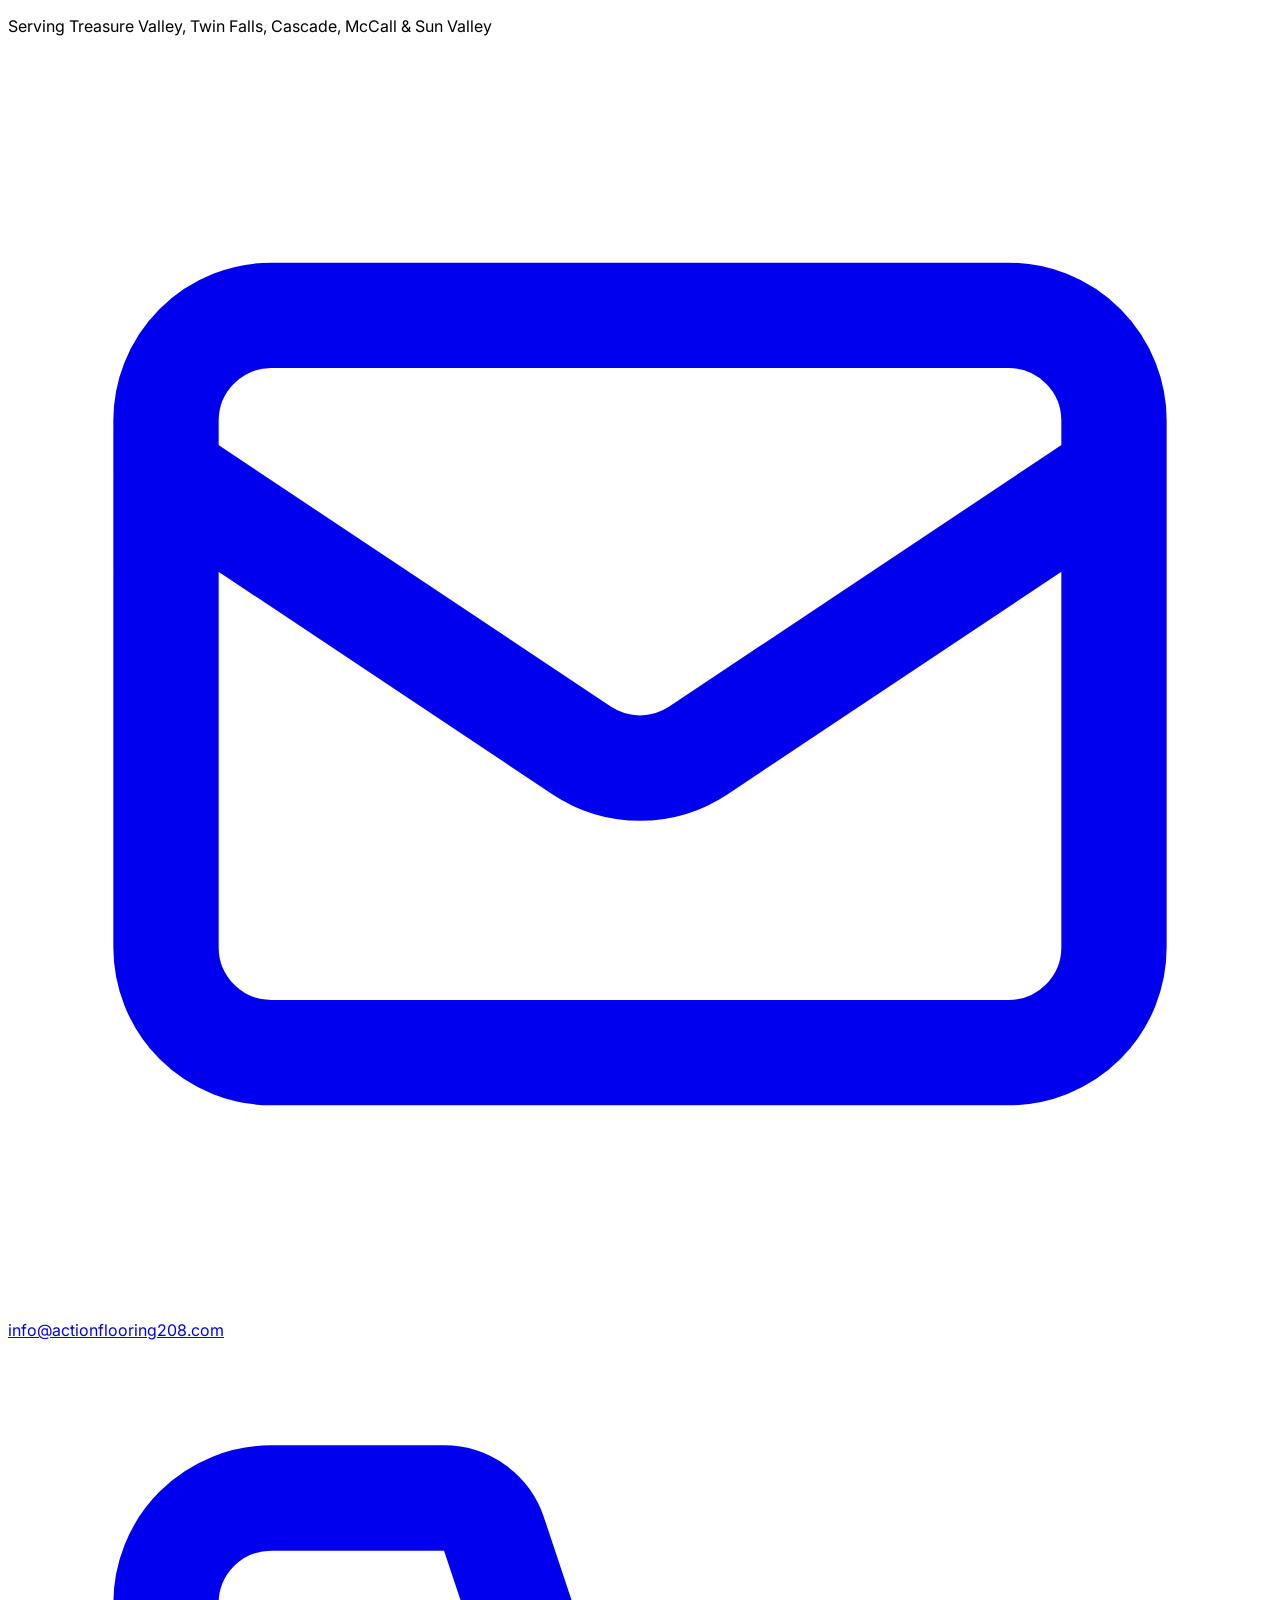
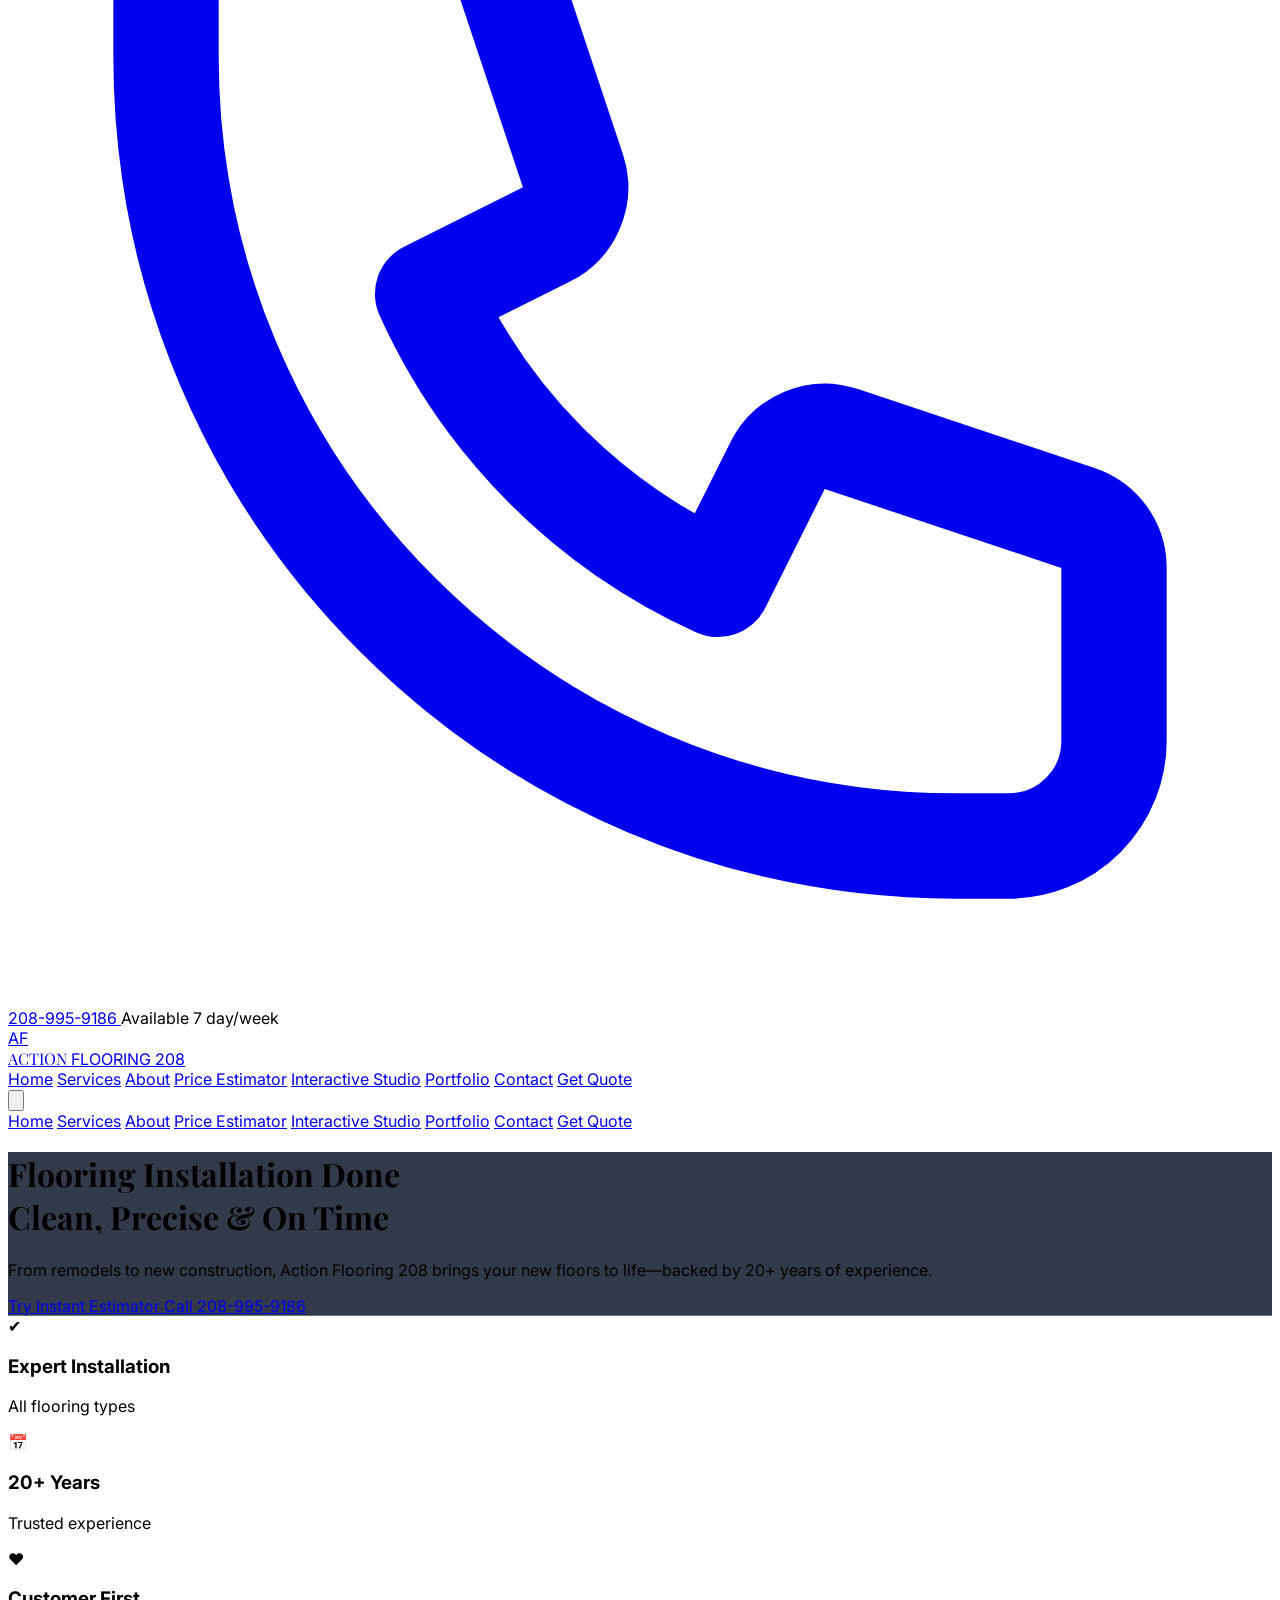
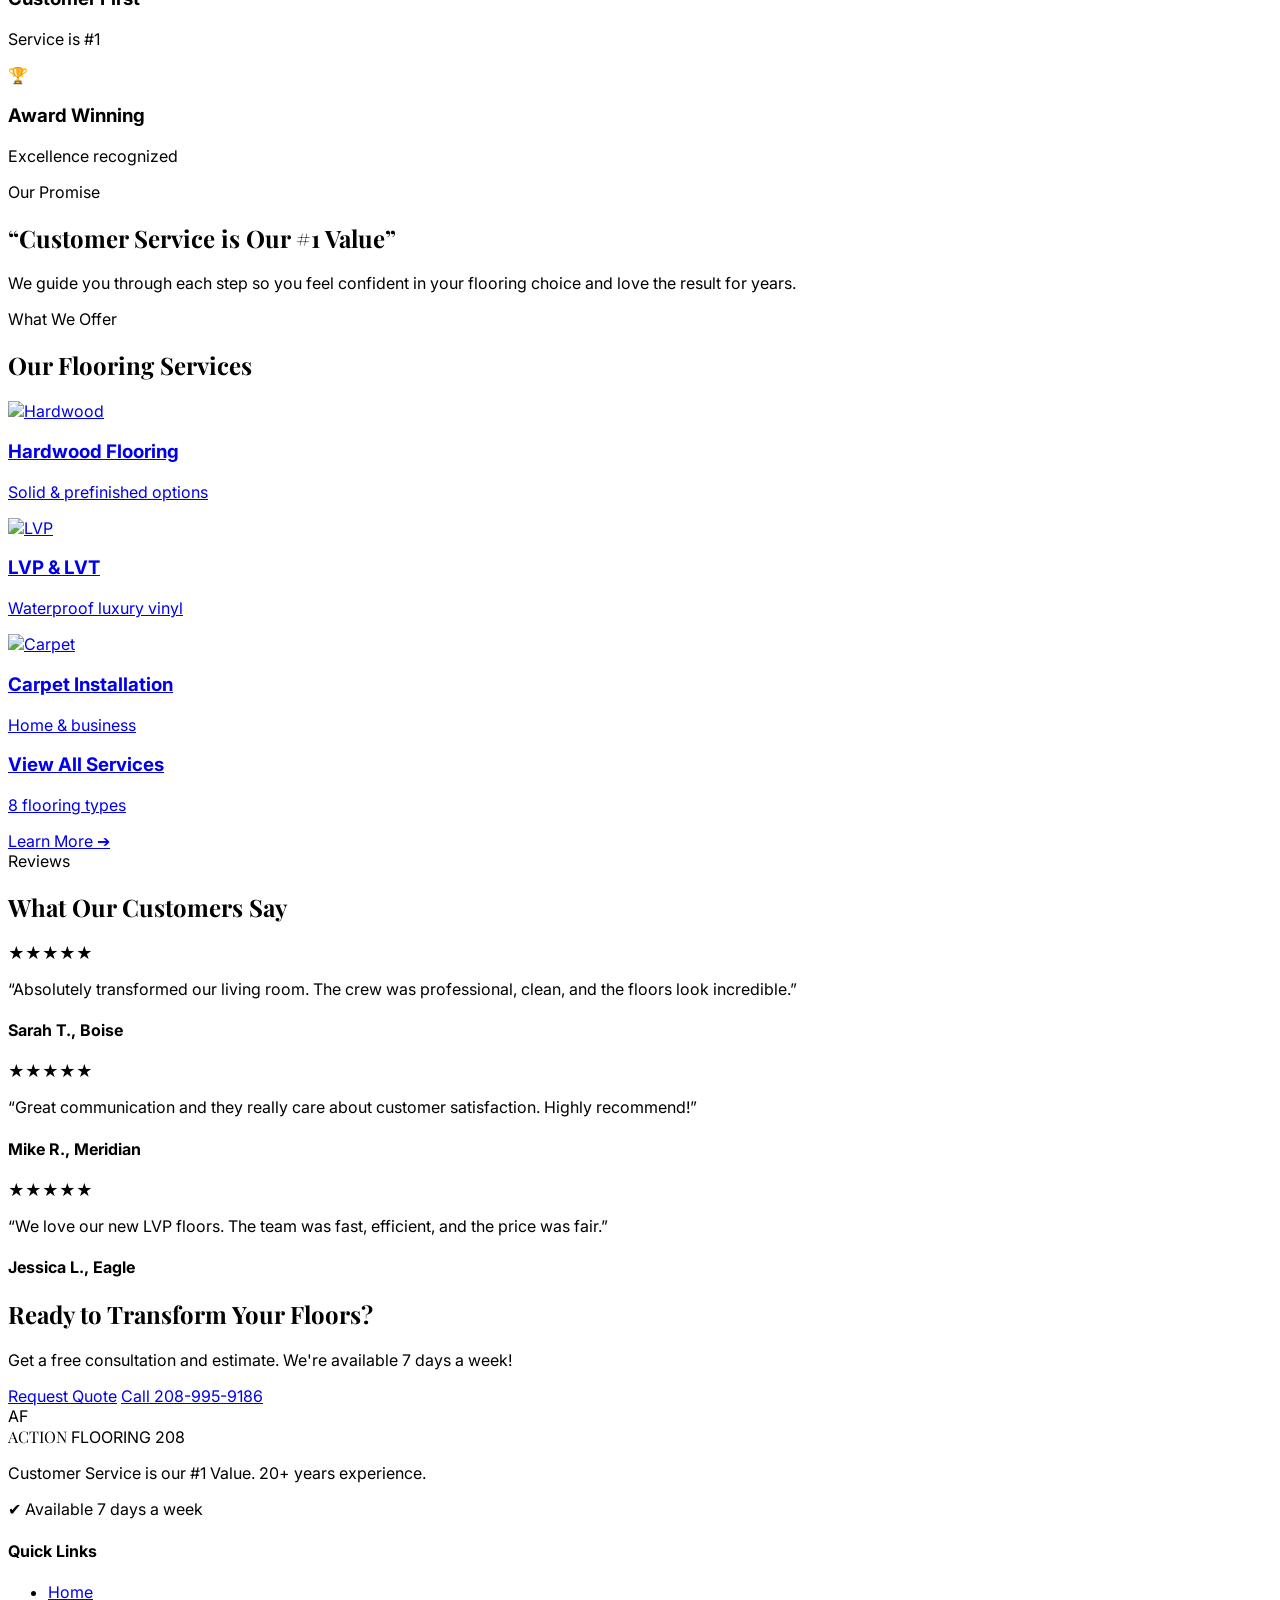
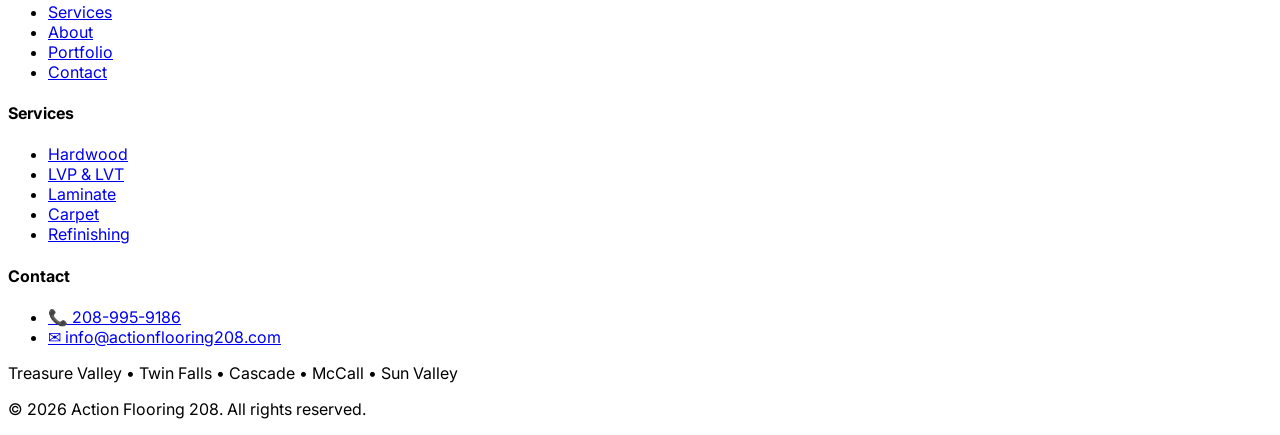
==== commit cca5863e: "Hopefully this is the youngest stable version! [Maybach Music] -- johndoe with the push" ====
--- a/index.html
+++ b/index.html
@@ -1,339 +1,287 @@
 <!DOCTYPE html>
 <html lang="en">
 <head>
-    <meta charset="UTF-8">
-    <meta name="viewport" content="width=device-width, initial-scale=1.0">
-    <title>Action Flooring 208 | Professional Flooring Installation in Idaho</title>
-    <meta name="description" content="Professional flooring installation serving Treasure Valley, Twin Falls, Cascade, McCall & Sun Valley. 20+ years experience. Call 208-995-9186">
-    <!-- Tailwind CSS -->
-    <script src="https://cdn.tailwindcss.com"></script>
-    <!-- Google Fonts -->
-    <link rel="preconnect" href="https://fonts.googleapis.com">
-    <link rel="preconnect" href="https://fonts.gstatic.com" crossorigin>
-    <link href="https://fonts.googleapis.com/css2?family=Inter:wght=400;500;600;700&family=Playfair+Display:wght=700&family=Plus+Jakarta+Sans:wght=400;500;600;700&display=swap" rel="stylesheet">
-    <style>
-        body { font-family: 'Inter', sans-serif; }
-        h1, h2, .font-serif { font-family: 'Playfair Display', serif; }
-        .hero-bg { 
-            background: linear-gradient(rgba(15, 23, 42, 0.85), rgba(15, 23, 42, 0.85)), url('https://images.unsplash.com/photo-1516455590571-18256e5bb9ff?w=1600&q=80'); 
-            background-size: cover;
-            background-position: center; 
-        }
-    </style>
+ <meta charset="UTF-8">
+ <meta name="viewport" content="width=device-width, initial-scale=1.0">
+ <title>Action Flooring 208 | Professional Flooring Installation in Idaho</title>
+ <meta name="description" content="Professional flooring installation serving Treasure Valley, Twin Falls, Cascade, McCall & Sun Valley. 20+ years experience. Call 208-995-9186">
+ <!-- Tailwind CSS -->
+ <script src="https://cdn.tailwindcss.com"></script>
+ <!-- Google Fonts -->
+ <link rel="preconnect" href="https://fonts.googleapis.com">
+ <link rel="preconnect" href="https://fonts.gstatic.com" crossorigin>
+ <link href="https://fonts.googleapis.com/css2?family=Inter:wght=400;500;600;700&family=Playfair+Display:wght=700&family=Plus+Jakarta+Sans:wght=400;500;600;700&display=swap" rel="stylesheet">
+ <style>
+ body { font-family: 'Inter', sans-serif; }
+ h1, h2, .font-serif { font-family: 'Playfair Display', serif; }
+ .hero-bg { 
+ background: linear-gradient(rgba(15, 23, 42, 0.85), rgba(15, 23, 42, 0.85)), url('https://images.unsplash.com/photo-1516455590571-18256e5bb9ff?w=1600&q=80'); 
+ background-size: cover;
+ background-position: center; 
+ }
+ </style>
 </head>
 <body class="bg-gray-50 text-gray-800 antialiased">
-
-    <!-- ==================== TOP BAR ==================== -->
-    <div class="bg-slate-900 text-white py-2 text-sm">
-        <div class="max-w-7xl mx-auto px-4 flex flex-wrap justify-between items-center gap-2">
-            <p class="hidden md:block text-gray-300">Serving Treasure Valley, Twin Falls, Cascade, McCall & Sun Valley</p>
-            <div class="flex items-center gap-4">
-                <a href="mailto:info@actionflooring208.com" class="hidden sm:flex items-center gap-1 text-gray-300 hover:text-amber-400 transition">
-                    <svg class="w-4 h-4" fill="none" stroke="currentColor" viewBox="0 0 24 24"><path stroke-linecap="round" stroke-linejoin="round" stroke-width="2" d="M3 8l7.89 5.26a2 2 0 002.22 0L21 8M5 19h14a2 2 0 002-2V7a2 2 0 00-2-2H5a2 2 0 00-2 2v10a2 2 0 002 2z"/></svg>
-                    info@actionflooring208.com
-                </a>
-                <a href="tel:208-995-9186" class="flex items-center gap-1 font-semibold hover:text-amber-400 transition">
-                    <svg class="w-4 h-4" fill="none" stroke="currentColor" viewBox="0 0 24 24"><path stroke-linecap="round" stroke-linejoin="round" stroke-width="2" d="M3 5a2 2 0 012-2h3.28a1 1 0 01.948.684l1.498 4.493a1 1 0 01-.502 1.21l-2.257 1.13a11.042 11.042 0 005.516 5.516l1.13-2.257a1 1 0 011.21-.502l4.493 1.498a1 1 0 01.684.949V19a2 2 0 01-2 2h-1C9.716 21 3 14.284 3 6V5z"/></svg>
-                    208-995-9186
-                </a>
-                <span class="hidden sm:block text-amber-400 font-medium">Available 7 days/week</span>
-            </div>
-        </div>
-    </div>
-
-    <!-- ==================== NAVIGATION ==================== -->
-    <nav class="bg-white shadow-md sticky top-0 z-50">
-        <div class="max-w-7xl mx-auto px-4 py-3 flex justify-between items-center">
-            <!-- Logo -->
-            <a href="index.html" class="flex items-center gap-2">
-                <div class="w-10 h-10 bg-slate-800 rounded-lg flex items-center justify-center">
-                    <span class="text-amber-400 font-bold text-lg">AF</span>
-                </div>
-                <div>
-                    <span class="text-xl font-serif font-bold text-slate-800 block leading-none">ACTION</span>
-                    <span class="text-xs font-bold tracking-widest text-amber-600">FLOORING 208</span>
-                </div>
-            </a>
-            <!-- Desktop Navigation -->
-            <div class="hidden lg:flex items-center gap-6">
-                <a href="index.html" class="font-medium text-amber-600">Home</a>
-                <a href="services.html" class="font-medium hover:text-amber-600 transition">Services</a>
-                <a href="about.html" class="font-medium hover:text-amber-600 transition">About</a>
-                <a href="estimator.html" class="font-medium hover:text-amber-600 transition">Price Estimator</a>
-                <a href="visualizer.html" class="font-medium hover:text-amber-600 transition">Interactive Studio</a>
-                <a href="portfolio.html" class="font-medium hover:text-amber-600 transition">Portfolio</a>
-                <a href="contact.html" class="font-medium hover:text-amber-600 transition">Contact</a>
-                <a href="quote.html" class="bg-amber-500 hover:bg-amber-600 text-white font-semibold px-5 py-2 rounded-full transition">Get Estimate</a>
-            </div>
-            <!-- Mobile Menu Button -->
-            <button id="menuBtn" class="lg:hidden p-2">
-                <svg class="w-6 h-6" fill="none" stroke="currentColor" viewBox="0 0 24 24"><path stroke-linecap="round" stroke-linejoin="round" stroke-width="2" d="M4 6h16M4 12h16M4 18h16"/></svg>
-            </button>
-        </div>
-        <!-- Mobile Menu -->
-        <div id="mobileMenu" class="hidden lg:hidden bg-gray-50 border-t px-4 py-2">
-            <a href="index.html" class="block py-2 text-amber-600">Home</a>
-            <a href="services.html" class="block py-2 hover:text-amber-600">Services</a>
-            <a href="about.html" class="block py-2 hover:text-amber-600">About</a>
-            <a href="estimator.html" class="block py-2 hover:text-amber-600">Price Estimator</a>
-            <a href="visualizer.html" class="block py-2 hover:text-amber-600">Interactive Studio</a>
-            <a href="portfolio.html" class="block py-2 hover:text-amber-600">Portfolio</a>
-            <a href="contact.html" class="block py-2 hover:text-amber-600">Contact</a>
-            <a href="quote.html" class="block py-2 mt-2 bg-amber-500 text-white text-center rounded-lg">Get Estimate</a>
-        </div>
-    </nav>
-
-    <!-- ==================== HERO SECTION ==================== -->
-    <header class="hero-bg text-white py-24 md:py-32">
-        <div class="max-w-7xl mx-auto px-4 text-center">
-            <h1 class="text-4xl md:text-5xl lg:text-6xl font-serif font-bold mb-6">
-                Flooring Installation Done<br>Clean, Precise & On Time
-            </h1>
-            <p class="text-xl text-gray-200 mb-8 max-w-2xl mx-auto">
-                From remodels to new construction, Action Flooring 208 brings your new floors to life—backed by 20+ years of experience.
-            </p>
-            <div class="flex flex-col sm:flex-row justify-center gap-4">
-                <a href="estimator.html" class="px-8 py-4 bg-amber-500 hover:bg-amber-600 text-white font-bold rounded-lg text-lg transition transform hover:-translate-y-1 text-center">
-                    Try Instant Estimator
-                </a>
-                <a href="tel:208-995-9186" class="px-8 py-4 border-2 border-white hover:bg-white hover:text-slate-900 font-bold rounded-lg text-lg transition text-center">
-                    Call 208-995-9186
-                </a>
-            </div>
-        </div>
-    </header>
-
-    <!-- ==================== FEATURES STRIP ==================== -->
-    <section class="bg-slate-800 text-white py-10">
-        <div class="max-w-7xl mx-auto px-4 grid grid-cols-2 md:grid-cols-4 gap-6 text-center">
-            <div>
-                <div class="text-amber-400 text-3xl mb-2">★</div>
-                <h3 class="font-bold">Expert Installation</h3>
-                <p class="text-gray-300 text-sm">All flooring types</p>
-            </div>
-            <div>
-                <div class="text-amber-400 text-3xl mb-2">✓</div>
-                <h3 class="font-bold">20+ Years</h3>
-                <p class="text-gray-300 text-sm">Trusted experience</p>
-            </div>
-            <div>
-                <div class="text-amber-400 text-3xl mb-2">♥</div>
-                <h3 class="font-bold">Customer First</h3>
-                <p class="text-gray-300 text-sm">Service is #1</p>
-            </div>
-            <div>
-                <div class="text-amber-400 text-3xl mb-2">🏆</div>
-                <h3 class="font-bold">Award Winning</h3>
-                <p class="text-gray-300 text-sm">Excellence recognized</p>
-            </div>
-        </div>
-    </section>
-
-    <!-- ==================== VALUE PROPOSITION ==================== -->
-    <section class="py-12 bg-gradient-to-r from-amber-50 to-orange-50">
-        <div class="max-w-3xl mx-auto px-4 text-center">
-            <p class="inline-block bg-amber-100 text-amber-800 px-4 py-1 rounded-full text-sm font-semibold mb-3">Our Promise</p>
-            <h2 class="text-2xl md:text-3xl font-serif font-bold text-slate-800">“Customer Service is Our #1 Value”</h2>
-            <p class="text-gray-600 mt-3">We guide you through each step so you feel confident in your flooring choice and love the result for years.</p>
-        </div>
-    </section>
-
-    <!-- ==================== DIGITAL SUITE OVERVIEW SHIELD ==================== -->
-    <section class="py-16 bg-slate-50 border-b">
-        <div class="max-w-5xl mx-auto px-4 text-center">
-            <span class="text-amber-600 font-bold uppercase text-sm tracking-wider">Interactive Tools</span>
-            <h2 class="text-slate-800 text-3xl font-serif font-bold mt-2">Plan and Visualize Your Project</h2>
-            <div class="h-1 w-20 bg-amber-500 mx-auto mt-4 rounded"></div>
-            <p class="text-gray-600 mt-4 max-w-xl mx-auto text-sm mb-12">Take advantage of our custom design ecosystem to manage parameters, isolate exact financial layers, or construct geometric previews of your upgrades.</p>
-            
-            <div class="grid md:grid-cols-2 gap-8">
-                <!-- Estimator Promo Card -->
-                <div class="bg-white p-8 rounded-2xl shadow border border-gray-100 flex flex-col justify-between text-left">
-                    <div>
-                        <div class="w-12 h-12 bg-amber-100 rounded-xl flex items-center justify-center text-amber-600 text-2xl font-bold mb-4">$</div>
-                        <h3 class="text-xl font-bold text-slate-800 mb-2">Instant Project Estimator</h3>
-                        <p class="text-slate-600 text-sm leading-relaxed mb-6">Dynamically calculate material thresholds, labor ratios, and logistics considerations for hardwood, luxury vinyl plank, laminate, or carpet installations customized to your room's square footage properties.</p>
-                    </div>
-                    <a href="estimator.html" class="inline-block text-center w-full py-3 bg-slate-800 hover:bg-slate-700 text-white font-bold rounded-lg transition text-sm">Launch Space Estimator</a>
-                </div>
-
-                <!-- Visualizer Promo Card -->
-                <div class="bg-white p-8 rounded-2xl shadow border border-gray-100 flex flex-col justify-between text-left">
-                    <div>
-                        <div class="w-12 h-12 bg-indigo-100 rounded-xl flex items-center justify-center text-indigo-600 text-2xl font-bold mb-4">🖼</div>
-                        <h3 class="text-xl font-bold text-slate-800 mb-2">Interactive Design Studio</h3>
-                        <p class="text-slate-600 text-sm leading-relaxed mb-6">Upload personal real estate interiors or load predefined environmental matrices to test pattern configurations, shading layers, and custom catalog finishes via isolated path masking algorithms.</p>
-                    </div>
-                    <a href="visualizer.html" class="inline-block text-center w-full py-3 bg-indigo-600 hover:bg-indigo-500 text-white font-bold rounded-lg transition text-sm">Launch Visual Studio</a>
-                </div>
-            </div>
-        </div>
-    </section>
-
-    <!-- ==================== SERVICES PREVIEW ==================== -->
-    <section class="py-16 bg-white">
-        <div class="max-w-7xl mx-auto px-4">
-            <div class="text-center mb-12">
-                <span class="text-amber-600 font-bold uppercase text-sm tracking-wider">What We Offer</span>
-                <h2 class="text-slate-800 text-3xl md:text-4xl font-serif font-bold mt-2">Our Flooring Services</h2>
-                <div class="h-1 w-20 bg-amber-500 mx-auto mt-4 rounded"></div>
-            </div>
-            <!-- Services Grid -->
-            <div class="grid sm:grid-cols-2 lg:grid-cols-4 gap-5">
-                <!-- Hardwood -->
-                <a href="services.html#hardwood" class="group bg-gray-50 rounded-xl overflow-hidden border hover:shadow-lg transition">
-                    <div class="h-36 overflow-hidden">
-                        <img src="https://images.unsplash.com/photo-1516455590571-18256e5bb9ff?w=400&q=60" alt="Hardwood" class="w-full h-full object-cover group-hover:scale-105 transition duration-500">
-                    </div>
-                    <div class="p-4">
-                        <h3 class="font-bold text-slate-800">Hardwood Flooring</h3>
-                        <p class="text-gray-600 text-sm mt-1">Solid & prefinished options</p>
-                    </div>
-                </a>
-                <!-- LVP/LVT -->
-                <a href="services.html#lvp" class="group bg-gray-50 rounded-xl overflow-hidden border hover:shadow-lg transition">
-                    <div class="h-36 overflow-hidden">
-                        <img src="https://images.unsplash.com/photo-1484154218962-a1c429d4c713?w=400&q=60" alt="LVP" class="w-full h-full object-cover group-hover:scale-105 transition duration-500">
-                    </div>
-                    <div class="p-4">
-                        <h3 class="font-bold text-slate-800">LVP & LVT</h3>
-                        <p class="text-gray-600 text-sm mt-1">Waterproof luxury vinyl</p>
-                    </div>
-                </a>
-                <!-- Carpet -->
-                <a href="services.html#carpet" class="group bg-gray-50 rounded-xl overflow-hidden border hover:shadow-lg transition">
-                    <div class="h-36 overflow-hidden">
-                        <img src="https://images.unsplash.com/photo-1522771772030-2f588605ce01?w=400&q=60" alt="Carpet" class="w-full h-full object-cover group-hover:scale-105 transition duration-500">
-                    </div>
-                    <div class="p-4">
-                        <h3 class="font-bold text-slate-800">Carpet Installation</h3>
-                        <p class="text-gray-600 text-sm mt-1">Home & business</p>
-                    </div>
-                </a>
-                <!-- CTA Card -->
-                <a href="services.html" class="bg-slate-800 rounded-xl flex flex-col justify-center items-center p-6 text-white text-center hover:bg-slate-700 transition">
-                    <h3 class="text-xl font-bold mb-2">View All Services</h3>
-                    <p class="text-slate-300 mb-4 text-sm">8 flooring types</p>
-                    <span class="bg-amber-500 text-white font-bold px-5 py-2 rounded-lg">Learn More →</span>
-                </a>
-            </div>
-        </div>
-    </section>
-
-    <!-- ==================== BRANDS BAR ==================== -->
-    <section class="py-8 bg-gray-100 border-y">
-        <div class="max-w-7xl mx-auto px-4">
-            <p class="text-center text-gray-400 text-sm mb-4 uppercase tracking-wider">Trusted Brands We Work With</p>
-            <div class="flex flex-wrap justify-center gap-x-8 gap-y-2 text-xl font-bold text-gray-300">
-                <span>Mullican</span> <span>Pergo</span> <span>Mohawk</span> <span>Monarch Plank</span> <span>Mannington</span> <span>Shaw Floors</span>
-            </div>
-        </div>
-    </section>
-
-    <!-- ==================== TESTIMONIALS PREVIEW ==================== -->
-    <section class="py-16 bg-white">
-        <div class="max-w-7xl mx-auto px-4">
-            <div class="text-center mb-10">
-                <span class="text-amber-600 font-bold uppercase text-sm">Reviews</span>
-                <h2 class="text-slate-800 text-3xl font-serif font-bold mt-2">What Our Customers Say</h2>
-            </div>
-            <div class="grid md:grid-cols-3 gap-6">
-                <!-- Review 1 -->
-                <div class="bg-gray-50 p-6 rounded-xl border">
-                    <div class="flex justify-center mb-3 text-amber-500 text-lg">★★★★★</div>
-                    <p class="text-gray-600 italic mb-3">“Absolutely transformed our living room. The crew was professional, clean, and the floors look incredible.”</p>
-                    <h4 class="font-bold text-slate-800">— Sarah T., Boise</h4>
-                </div>
-                <!-- Review 2 -->
-                <div class="bg-gray-50 p-6 rounded-xl border">
-                    <div class="flex justify-center mb-3 text-amber-500 text-lg">★★★★★</div>
-                    <p class="text-gray-600 italic mb-3">“Great communication and they really care about customer satisfaction. Highly recommend!”</p>
-                    <h4 class="font-bold text-slate-800">— Mike R., Meridian</h4>
-                </div>
-                <!-- Review 3 -->
-                <div class="bg-gray-50 p-6 rounded-xl border">
-                    <div class="flex justify-center mb-3 text-amber-500 text-lg">★★★★★</div>
-                    <p class="text-gray-600 italic mb-3">“We love our new LVP floors. The team was fast, efficient, and the price was fair.”</p>
-                    <h4 class="font-bold text-slate-800">— Jessica L., Eagle</h4>
-                </div>
-            </div>
-        </div>
-    </section>
-
-    <!-- ==================== CTA SECTION ==================== -->
-    <section class="py-16 bg-slate-800">
-        <div class="max-w-7xl mx-auto px-4 text-center">
-            <h2 class="text-2xl md:text-3xl font-serif font-bold text-white mb-5">Ready to Transform Your Floors?</h2>
-            <p class="text-slate-300 mb-8 max-w-xl mx-auto">Get a free consultation and estimate. We're available 7 days a week!</p>
-            <div class="flex flex-wrap justify-center gap-4">
-                <a href="quote.html" class="px-8 py-3 bg-amber-500 hover:bg-amber-600 text-white font-bold rounded-lg transition">Request Quote</a>
-                <a href="tel:208-995-9186" class="px-8 py-3 border-2 border-white text-white hover:bg-white hover:text-slate-900 font-bold rounded-lg transition">Call 208-995-9186</a>
-            </div>
-        </div>
-    </section>
-
-    <!-- ==================== FOOTER ==================== -->
-    <footer class="bg-gray-900 text-gray-400 py-10">
-        <div class="max-w-7xl mx-auto px-4">
-            <div class="grid md:grid-cols-4 gap-8 mb-8">
-                <!-- Brand -->
-                <div>
-                    <div class="flex items-center gap-2 mb-3">
-                        <div class="w-8 h-8 bg-slate-800 rounded flex items-center justify-center">
-                            <span class="text-amber-400 font-bold text-sm">AF</span>
-                        </div>
-                        <div>
-                            <span class="font-serif font-bold text-white block leading-none">ACTION</span>
-                            <span class="text-xs font-bold tracking-widest text-amber-500">FLOORING 208</span>
-                        </div>
-                    </div>
-                    <p class="text-sm">Customer Service is our #1 Value. 20+ years experience.</p>
-                    <p class="text-green-400 text-sm mt-2">✓ Available 7 days a week</p>
-                </div>
-                <!-- Quick Links -->
-                <div>
-                    <h4 class="font-bold text-white mb-3">Quick Links</h4>
-                    <ul class="space-y-1 text-sm">
-                        <li><a href="index.html" class="hover:text-amber-400 transition">Home</a></li>
-                        <li><a href="services.html" class="hover:text-amber-400 transition">Services</a></li>
-                        <li><a href="about.html" class="hover:text-amber-400 transition">About</a></li>
-                        <li><a href="portfolio.html" class="hover:text-amber-400 transition">Portfolio</a></li>
-                        <li><a href="contact.html" class="hover:text-amber-400 transition">Contact</a></li>
-                    </ul>
-                </div>
-                <!-- Services -->
-                <div>
-                    <h4 class="font-bold text-white mb-3">Services</h4>
-                    <ul class="space-y-1 text-sm">
-                        <li><a href="services.html#hardwood" class="hover:text-amber-400 transition">Hardwood</a></li>
-                        <li><a href="services.html#lvp" class="hover:text-amber-400 transition">LVP & LVT</a></li>
-                        <li><a href="services.html#laminate" class="hover:text-amber-400 transition">Laminate</a></li>
-                        <li><a href="services.html#carpet" class="hover:text-amber-400 transition">Carpet</a></li>
-                        <li><a href="services.html#refinishing" class="hover:text-amber-400 transition">Refinishing</a></li>
-                    </ul>
-                </div>
-                <!-- Contact -->
-                <div>
-                    <h4 class="font-bold text-white mb-3">Contact</h4>
-                    <ul class="space-y-1 text-sm">
-                        <li><a href="tel:208-995-9186" class="hover:text-amber-400 transition">📞 208-995-9186</a></li>
-                        <li><a href="mailto:info@actionflooring208.com" class="hover:text-amber-400 transition">✉ info@actionflooring208.com</a></li>
-                    </ul>
-                    <p class="text-sm mt-3">Treasure Valley • Twin Falls • Cascade • McCall • Sun Valley</p>
-                </div>
-            </div>
-            <div class="border-t border-gray-800 pt-6 text-center text-sm">
-                <p>© 2026 Action Flooring 208. All rights reserved.</p>
-            </div>
-        </div>
-    </footer>
-
-    <!-- ==================== SCRIPTS ==================== -->
-    <script>
-        // Mobile menu toggle
-        document.getElementById('menuBtn').onclick = () => {
-            document.getElementById('mobileMenu').classList.toggle('hidden');
-        };
-    </script>
+ <!-- ==================== TOP BAR ==================== -->
+ <div class="bg-slate-900 text-white py-2 text-sm">
+ <div class="max-w-7xl mx-auto px-4 flex flex-wrap justify-between items-center gap-2">
+ <p class="hidden md:block text-gray-300">Serving Treasure Valley, Twin Falls, Cascade, McCall & Sun Valley</p>
+ <div class="flex items-center gap-4">
+ <a href="mailto:info@actionflooring208.com" class="hidden sm:flex items-center gap-1 text-gray-300 hover:text-amber-400 transition">
+ <svg class="w-4 h-4" fill="none" stroke="currentColor" viewBox="0 0 24 24"><path stroke-linecap="round" stroke-linejoin="round" stroke-width="2" d="M3 8l7.89 5.26a2 2 0 002.22 0L21 8M5 19h14a2 2 0 002-2V7a2 2 0 00-2-2H5a2 2 0 00-2 2v10a2 2 0 002 2z"/></svg>
+ info@actionflooring208.com
+ </a>
+ <a href="tel:208-995-9186" class="flex items-center gap-1 font-semibold hover:text-amber-400 transition">
+ <svg class="w-4 h-4" fill="none" stroke="currentColor" viewBox="0 0 24 24"><path stroke-linecap="round" stroke-linejoin="round" stroke-width="2" d="M3 5a2 2 0 012-2h3.28a1 1 0 01.948.684l1.498 4.493a1 1 0 01-.502 1.21l-2.257 1.13a11.042 11.042 0 005.516 5.516l1.13-2.257a1 1 0 011.21-.502l4.493 1.498a1 1 0 01.684.949V19a2 2 0 01-2 2h-1C9.716 21 3 14.284 3 6V5z"/></svg>
+ 208-995-9186
+ </a>
+ <span class="hidden sm:block text-amber-400 font-medium">Available 7 day/week</span>
+ </div>
+ </div>
+ </div>
+ <!-- ==================== NAVIGATION ==================== -->
+ <nav class="bg-white shadow-md sticky top-0 z-50">
+ <div class="max-w-7xl mx-auto px-4 py-3 flex justify-between items-center">
+ <!-- Logo -->
+ <a href="index.html" class="flex items-center gap-2">
+ <div class="w-10 h-10 bg-slate-800 rounded-lg flex items-center justify-center">
+ <span class="text-amber-400 font-bold text-lg">AF</span>
+ </div>
+ <div>
+ <span class="text-xl font-serif font-bold text-slate-800 block leading-none">ACTION</span>
+ <span class="text-xs font-bold tracking-widest text-amber-600">FLOORING 208</span>
+ </div>
+ </a>
+ <!-- Desktop Navigation -->
+ <div class="hidden lg:flex items-center gap-6">
+ <a href="index.html" class="font-medium text-amber-600">Home</a>
+ <a href="services.html" class="font-medium hover:text-amber-600 transition">Services</a>
+ <a href="about.html" class="font-medium hover:text-amber-600 transition">About</a>
+ <a href="estimator.html" class="font-medium hover:text-amber-600 transition">Price Estimator</a>
+ <a href="visualizer.html" class="font-medium hover:text-amber-600 transition">Interactive Studio</a>
+ <a href="portfolio.html" class="font-medium hover:text-amber-600 transition">Portfolio</a>
+ <a href="contact.html" class="font-medium hover:text-amber-600 transition">Contact</a>
+ <a href="quote.html" class="bg-amber-500 hover:bg-amber-600 text-white font-semibold px-5 py-2 rounded-full transition">Get Quote</a>
+ </div>
+ <!-- Mobile Menu Button -->
+ <button id="menuBtn" class="lg:hidden p-2">
+ <svg class="w-6 h-6" fill="none" stroke="currentColor" viewBox="0 0 24 24"><path stroke-linecap="round" stroke-linejoin="round" stroke-width="2" d="M4 6h16M4 12h16M4 18h16"/></svg>
+ </button>
+ </div>
+ <!-- Mobile Menu -->
+ <div id="mobileMenu" class="hidden lg:hidden bg-gray-50 border-t px-4 py-2">
+ <a href="index.html" class="block py-2 text-amber-600">Home</a>
+ <a href="services.html" class="block py-2 hover:text-amber-600">Services</a>
+ <a href="about.html" class="block py-2 hover:text-amber-600">About</a>
+ <a href="estimator.html" class="block py-2 hover:text-amber-600">Price Estimator</a>
+ <a href="visualizer.html" class="block py-2 hover:text-amber-600">Interactive Studio</a>
+ <a href="portfolio.html" class="block py-2 hover:text-amber-600">Portfolio</a>
+ <a href="contact.html" class="block py-2 hover:text-amber-600">Contact</a>
+ <a href="quote.html" class="block py-2 mt-2 bg-amber-500 text-white text-center rounded-lg">Get Quote</a>
+ </div>
+ </nav>
+ <!-- ==================== HERO SECTION ==================== -->
+ <header class="hero-bg text-white py-24 md:py-32">
+ <div class="max-w-7xl mx-auto px-4 text-center">
+ <h1 class="text-4xl md:text-5xl lg:text-6xl font-serif font-bold mb-6">
+ Flooring Installation Done<br>Clean, Precise & On Time
+ </h1>
+ <p class="text-xl text-gray-200 mb-8 max-w-2xl mx-auto">
+ From remodels to new construction, Action Flooring 208 brings your new floors to life—backed by 20+ years of experience.
+ </p>
+ <div class="flex flex-col sm:flex-row justify-center gap-4">
+ <a href="estimator.html" class="px-8 py-4 bg-amber-500 hover:bg-amber-600 text-white font-bold rounded-lg text-lg transition transform hover:-translate-y-1 text-center">
+ Try Instant Estimator
+ </a>
+ <a href="tel:208-995-9186" class="px-8 py-4 border-2 border-white hover:bg-white hover:text-slate-900 font-bold rounded-lg text-lg transition text-center">
+ Call 208-995-9186
+ </a>
+ </div>
+ </div>
+ </header>
+ <!-- ==================== FEATURES STRIP ==================== -->
+ <section class="bg-slate-800 text-white py-10">
+ <div class="max-w-7xl mx-auto px-4 grid grid-cols-2 md:grid-cols-4 gap-6 text-center">
+ <div>
+ <div class="text-amber-400 text-3xl mb-2">✔</div>
+ <h3 class="font-bold">Expert Installation</h3>
+ <p class="text-gray-300 text-sm">All flooring types</p>
+ </div>
+ <div>
+ <div class="text-amber-400 text-3xl mb-2">📅</div>
+ <h3 class="font-bold">20+ Years</h3>
+ <p class="text-gray-300 text-sm">Trusted experience</p>
+ </div>
+ <div>
+ <div class="text-amber-400 text-3xl mb-2">♥</div>
+ <h3 class="font-bold">Customer First</h3>
+ <p class="text-gray-300 text-sm">Service is #1</p>
+ </div>
+ <div>
+ <div class="text-amber-400 text-3xl mb-2">🏆</div>
+ <h3 class="font-bold">Award Winning</h3>
+ <p class="text-gray-300 text-sm">Excellence recognized</p>
+ </div>
+ </div>
+ </section>
+ <!-- ==================== VALUE PROPOSITION ==================== -->
+ <section class="py-12 bg-gradient-to-r from-amber-50 to-orange-50">
+ <div class="max-w-3xl mx-auto px-4 text-center">
+ <p class="inline-block bg-amber-100 text-amber-800 px-4 py-1 rounded-full text-sm font-semibold mb-3">Our Promise</p>
+ <h2 class="text-2xl md:text-3xl font-serif font-bold text-slate-800">“Customer Service is Our #1 Value”</h2>
+ <p class="text-gray-600 mt-3"> We guide you through each step so you feel confident in your flooring choice and love the result for years.</p>
+ </div>
+ </section>
+ <!-- ==================== SERVICES PREVIEW ==================== -->
+ <section class="py-16 bg-white">
+ <div class="max-w-7xl mx-auto px-4">
+ <div class="text-center mb-12">
+ <span class="text-amber-600 font-bold uppercase text-sm tracking-wider">What We Offer</span>
+ <h2 class="text-slate-800 text-3xl md:text-4xl font-serif font-bold mt-2">Our Flooring Services</h2>
+ <div class="h-1 w-20 bg-amber-500 mx-auto mt-4 rounded"></div>
+ </div>
+ <!-- Services Grid -->
+ <div class="grid sm:grid-cols-2 lg:grid-cols-4 gap-5">
+ <!-- Hardwood -->
+ <a href="services.html#hardwood" class="group bg-gray-50 rounded-xl overflow-hidden border hover:shadow-lg transition">
+ <div class="h-36 overflow-hidden">
+ <img src="https://images.unsplash.com/photo-1516455590571-18256e5bb9ff?w=400&q=60" alt="Hardwood" class="w-full h-full object-cover group-hover:scale-105 transition duration-500">
+ </div>
+ <div class="p-4">
+ <h3 class="font-bold text-slate-800">Hardwood Flooring</h3>
+ <p class="text-gray-600 text-sm mt-1">Solid & prefinished options</p>
+ </div>
+ </a>
+ <!-- LVP/LVT -->
+ <a href="services.html#lvp" class="group bg-gray-50 rounded-xl overflow-hidden border hover:shadow-lg transition">
+ <div class="h-36 overflow-hidden">
+ <img src="https://images.unsplash.com/photo-1484154218962-a1c429d4c713?w=400&q=60" alt="LVP" class="w-full h-full object-cover group-hover:scale-105 transition duration-500">
+ </div>
+ <div class="p-4">
+ <h3 class="font-bold text-slate-800">LVP & LVT</h3>
+ <p class="text-gray-600 text-sm mt-1">Waterproof luxury vinyl</p>
+ </div>
+ </a>
+ <!-- Carpet -->
+ <a href="services.html#carpet" class="group bg-gray-50 rounded-xl overflow-hidden border hover:shadow-lg transition">
+ <div class="h-36 overflow-hidden">
+ <img src="https://images.unsplash.com/photo-1522771772030-2f588605ce01?w=400&q=60" alt="Carpet" class="w-full h-full object-cover group-hover:scale-105 transition duration-500">
+ </div>
+ <div class="p-4">
+ <h3 class="font-bold text-slate-800">Carpet Installation</h3>
+ <p class="text-gray-600 text-sm mt-1">Home & business</p>
+ </div>
+ </a>
+ <!-- CTA Card -->
+ <a href="services.html" class="bg-slate-800 rounded-xl flex flex-col justify-center items-center p-6 text-white text-center hover:bg-slate-700 transition">
+ <h3 class="text-xl font-bold mb-2">View All Services</h3>
+ <p class="text-slate-300 mb-4 text-sm">8 flooring types</p>
+ <span class="bg-amber-500 text-white font-bold px-5 py-2 rounded-lg">Learn More ➔</span>
+ </a>
+ </div>
+ </div>
+ </section>
+ <!-- ==================== TESTIMONIALS PREVIEW ==================== -->
+ <section class="py-16 bg-white">
+ <div class="max-w-7xl mx-auto px-4">
+ <div class="text-center mb-10">
+ <span class="text-amber-600 font-bold uppercase text-sm">Reviews</span>
+ <h2 class="text-slate-800 text-3xl font-serif font-bold mt-2">What Our Customers Say</h2>
+ </div>
+ <div class="grid md:grid-cols-3 gap-6">
+ <!-- Review 1 -->
+ <div class="bg-gray-50 p-6 rounded-xl border">
+ <div class="flex justify-center mb-3 text-amber-500 text-lg">★★★★★</div>
+ <p class="text-gray-600 italic mb-3">“Absolutely transformed our living room. The crew was professional, clean, and the floors look incredible.”</p>
+ <h4 class="font-bold text-slate-800">Sarah T., Boise</h4>
+ </div>
+ <!-- Review 2 -->
+ <div class="bg-gray-50 p-6 rounded-xl border">
+ <div class="flex justify-center mb-3 text-amber-500 text-lg">★★★★★</div>
+ <p class="text-gray-600 italic mb-3">“Great communication and they really care about customer satisfaction. Highly recommend!”</p>
+ <h4 class="font-bold text-slate-800">Mike R., Meridian</h4>
+ </div>
+ <!-- Review 3 -->
+ <div class="bg-gray-50 p-6 rounded-xl border">
+ <div class="flex justify-center mb-3 text-amber-500 text-lg">★★★★★</div>
+ <p class="text-gray-600 italic mb-3">“We love our new LVP floors. The team was fast, efficient, and the price was fair.”</p>
+ <h4 class="font-bold text-slate-800">Jessica L., Eagle</h4>
+ </div>
+ </div>
+ </div>
+ </section>
+ <!-- ==================== CTA SECTION ==================== -->
+ <section class="py-16 bg-slate-800">
+ <div class="max-w-7xl mx-auto px-4 text-center">
+ <h2 class="text-2xl md:text-3xl font-serif font-bold text-white mb-5">Ready to Transform Your Floors?</h2>
+ <p class="text-slate-300 mb-8 max-w-xl mx-auto">Get a free consultation and estimate. We're available 7 days a week!</p>
+ <div class="flex flex-wrap justify-center gap-4">
+ <a href="quote.html" class="px-8 py-3 bg-amber-500 hover:bg-amber-600 text-white font-bold rounded-lg transition">Request Quote</a>
+ <a href="tel:208-995-9186" class="px-8 py-3 border-2 border-white text-white hover:bg-white hover:text-slate-900 font-bold rounded-lg transition">Call 208-995-9186</a>
+ </div>
+ </div>
+ </section>
+ <!-- ==================== FOOTER ==================== -->
+ <footer class="bg-gray-900 text-gray-400 py-10">
+ <div class="max-w-7xl mx-auto px-4">
+ <div class="grid md:grid-cols-4 gap-8 mb-8">
+ <!-- Brand -->
+ <div>
+ <div class="flex items-center gap-2 mb-3">
+ <div class="w-8 h-8 bg-slate-800 rounded flex items-center justify-center">
+ <span class="text-amber-400 font-bold text-sm">AF</span>
+ </div>
+ <div>
+ <span class="font-serif font-bold text-white block leading-none">ACTION</span>
+ <span class="text-xs font-bold tracking-widest text-amber-500">FLOORING 208</span>
+ </div>
+ </div>
+ <p class="text-sm">Customer Service is our #1 Value. 20+ years experience.</p>
+ <p class="text-green-400 text-sm mt-2">✔ Available 7 days a week</p>
+ </div>
+ <!-- Quick Links -->
+ <div>
+ <h4 class="font-bold text-white mb-3">Quick Links</h4>
+ <ul class="space-y-1 text-sm">
+ <li><a href="index.html" class="hover:text-amber-400 transition">Home</a></li>
+ <li><a href="services.html" class="hover:text-amber-400 transition">Services</a></li>
+ <li><a href="about.html" class="hover:text-amber-400 transition">About</a></li>
+ <li><a href="portfolio.html" class="hover:text-amber-400 transition">Portfolio</a></li>
+ <li><a href="contact.html" class="hover:text-amber-400 transition">Contact</a></li>
+ </ul>
+ </div>
+ <!-- Services -->
+ <div>
+ <h4 class="font-bold text-white mb-3">Services</h4>
+ <ul class="space-y-1 text-sm">
+ <li><a href="services.html#hardwood" class="hover:text-amber-400 transition">Hardwood</a></li>
+ <li><a href="services.html#lvp" class="hover:text-amber-400 transition">LVP & LVT</a></li>
+ <li><a href="services.html#laminate" class="hover:text-amber-400 transition">Laminate</a></li>
+ <li><a href="services.html#carpet" class="hover:text-amber-400 transition">Carpet</a></li>
+ <li><a href="services.html#refinishing" class="hover:text-amber-400 transition">Refinishing</a></li>
+ </ul>
+ </div>
+ <!-- Contact -->
+ <div>
+ <h4 class="font-bold text-white mb-3">Contact</h4>
+ <ul class="space-y-1 text-sm">
+ <li><a href="tel:208-995-9186" class="hover:text-amber-400 transition">📞 208-995-9186</a></li>
+ <li><a href="mailto:info@actionflooring208.com" class="hover:text-amber-400 transition">✉ info@actionflooring208.com</a></li>
+ </ul>
+ <p class="text-sm mt-3">Treasure Valley • Twin Falls • Cascade • McCall • Sun Valley</p>
+ </div>
+ </div>
+ <div class="border-t border-gray-800 pt-6 text-center text-sm">
+ <p>© 2026 Action Flooring 208. All rights reserved.</p>
+ </div>
+ </div>
+ </footer>
+ <!-- ==================== SCRIPTS ==================== -->
+ <script>
+ // Mobile menu toggle
+ document.getElementById('menuBtn').onclick = () => {
+ document.getElementById('mobileMenu').classList.toggle('hidden');
+ };
+ </script>
 </body>
 </html>
